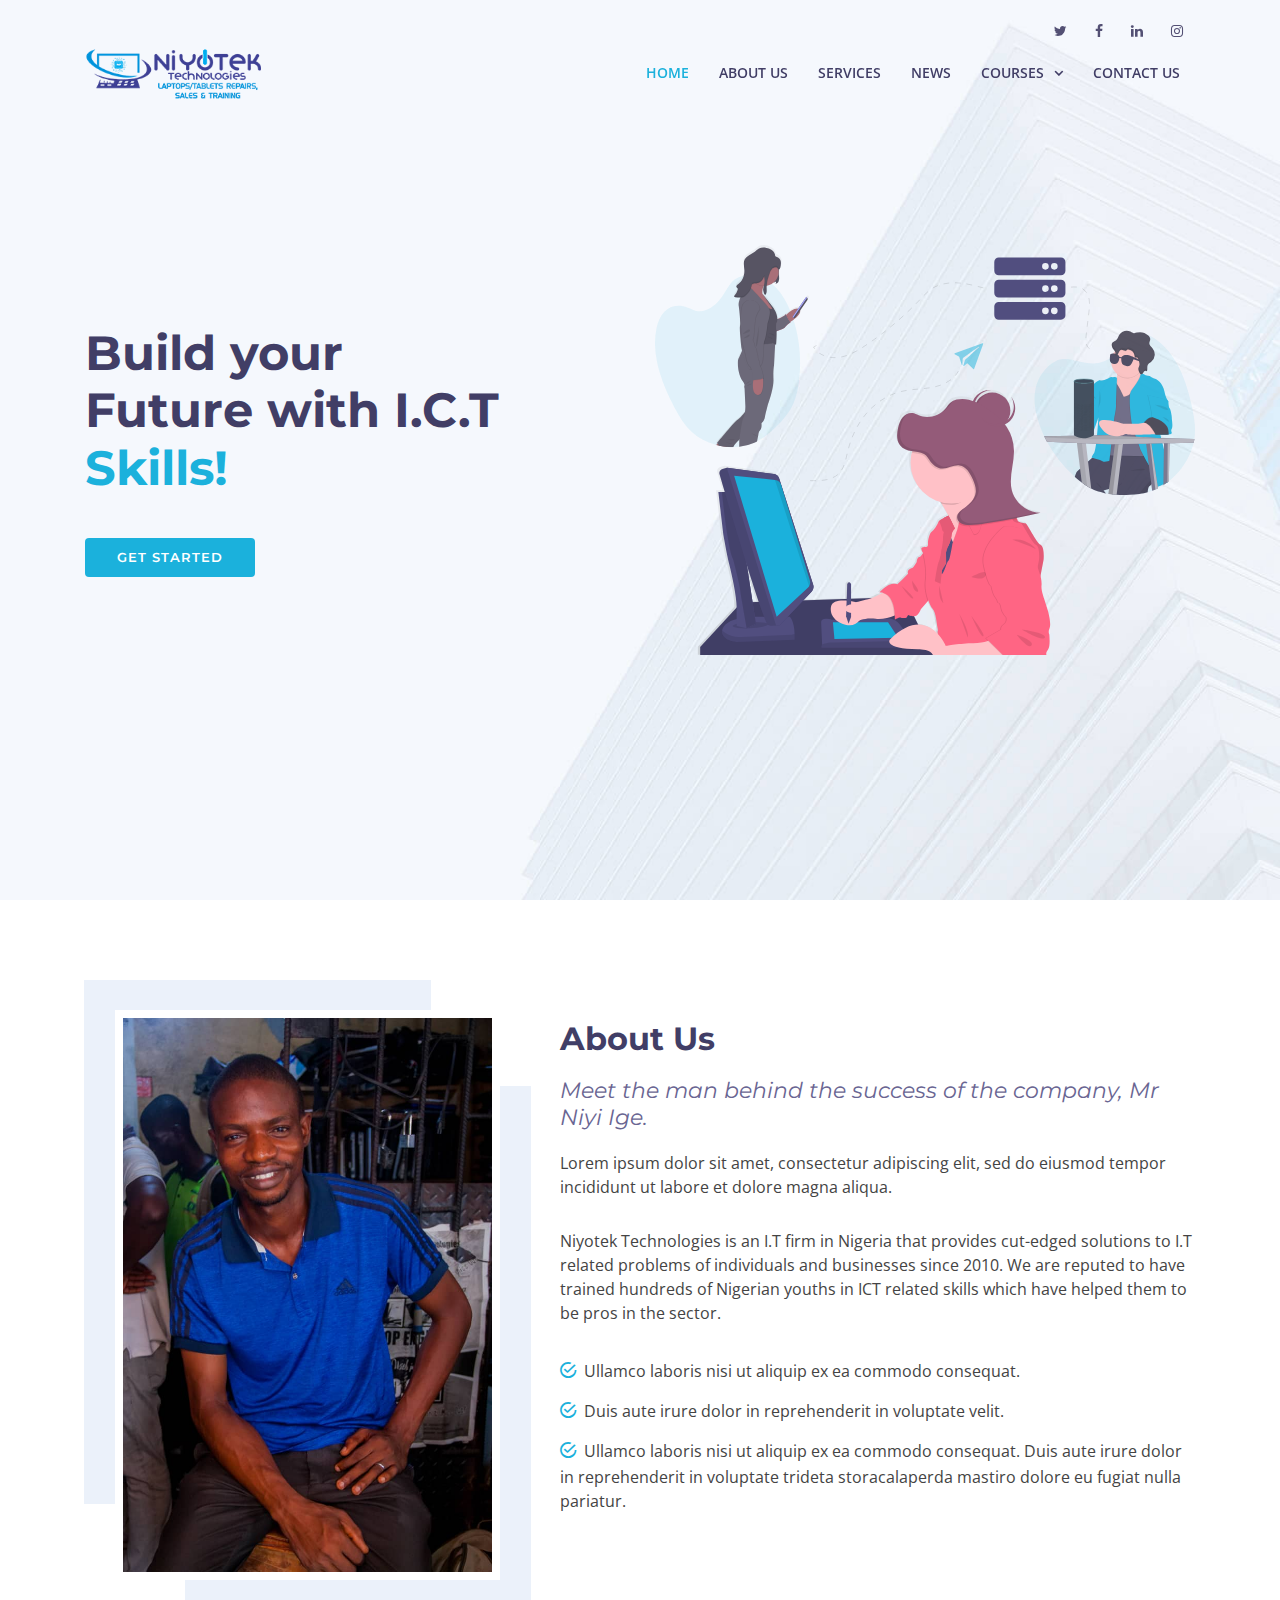
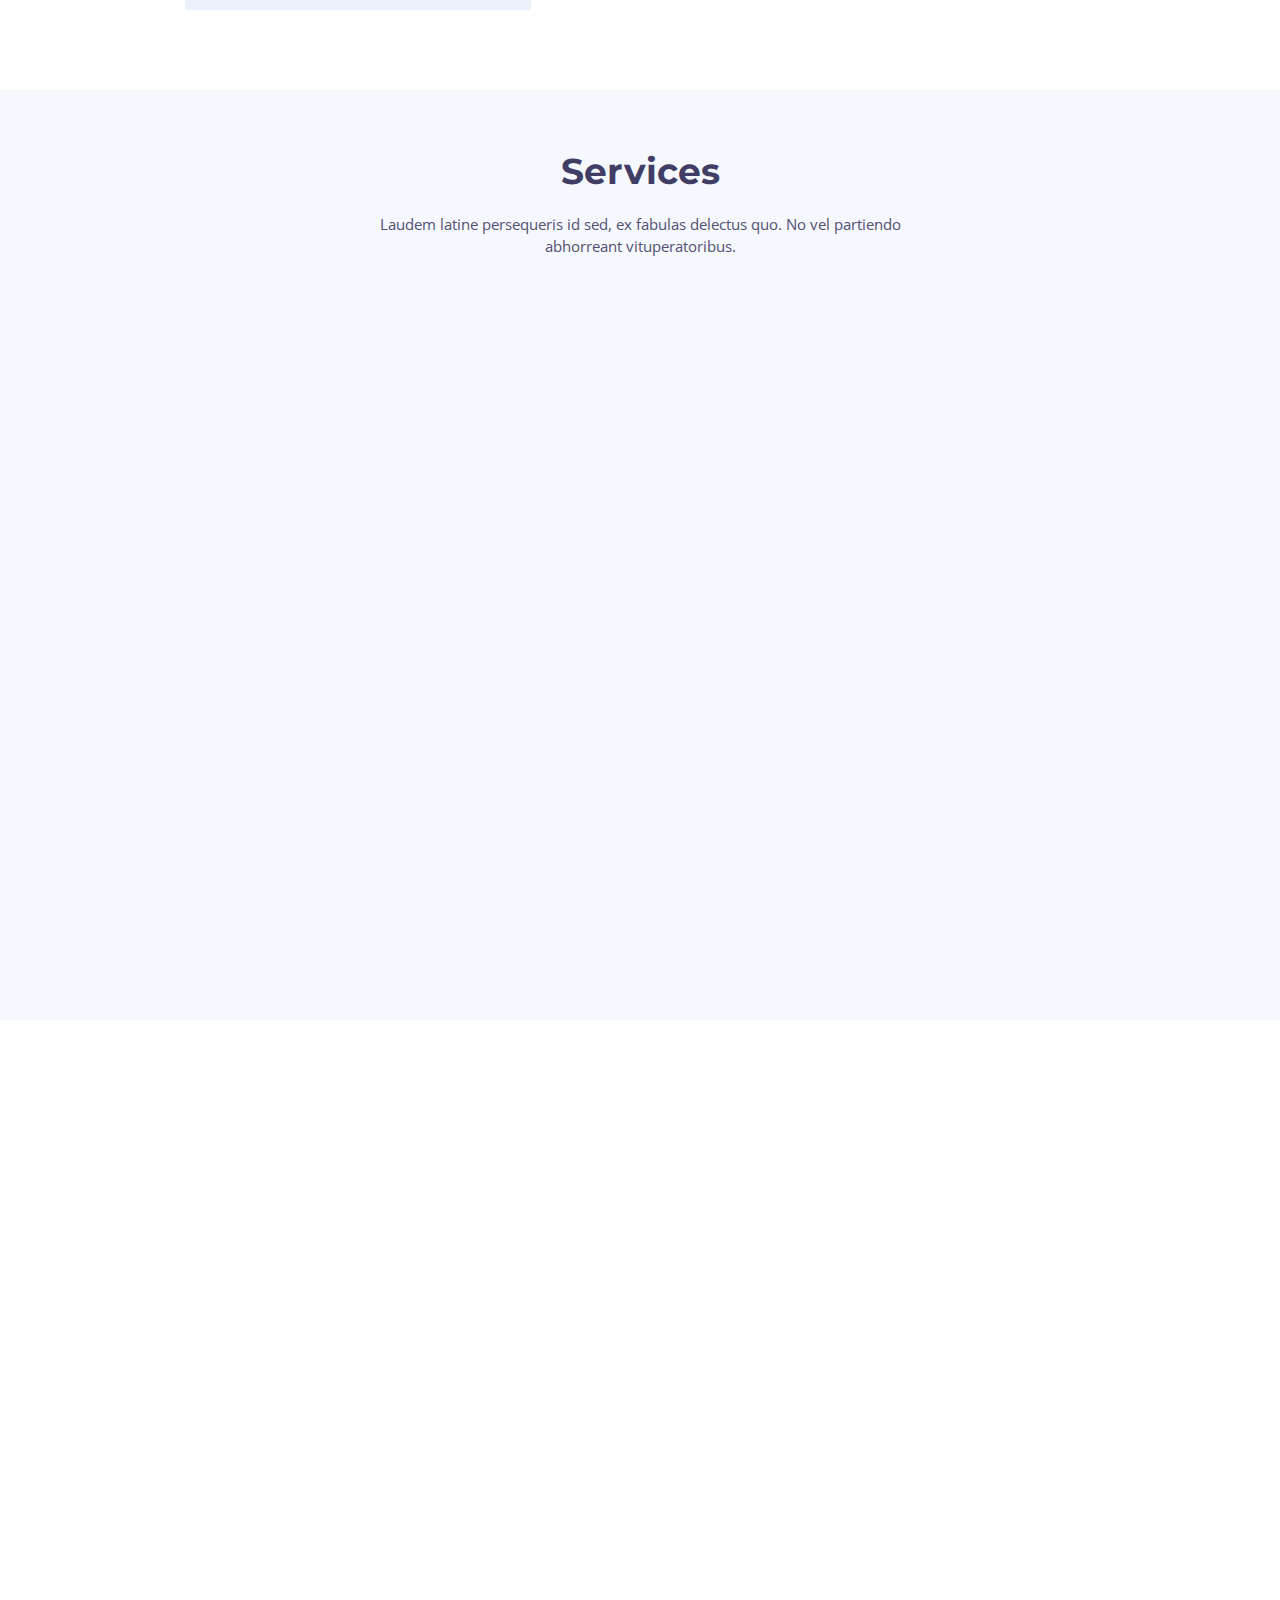
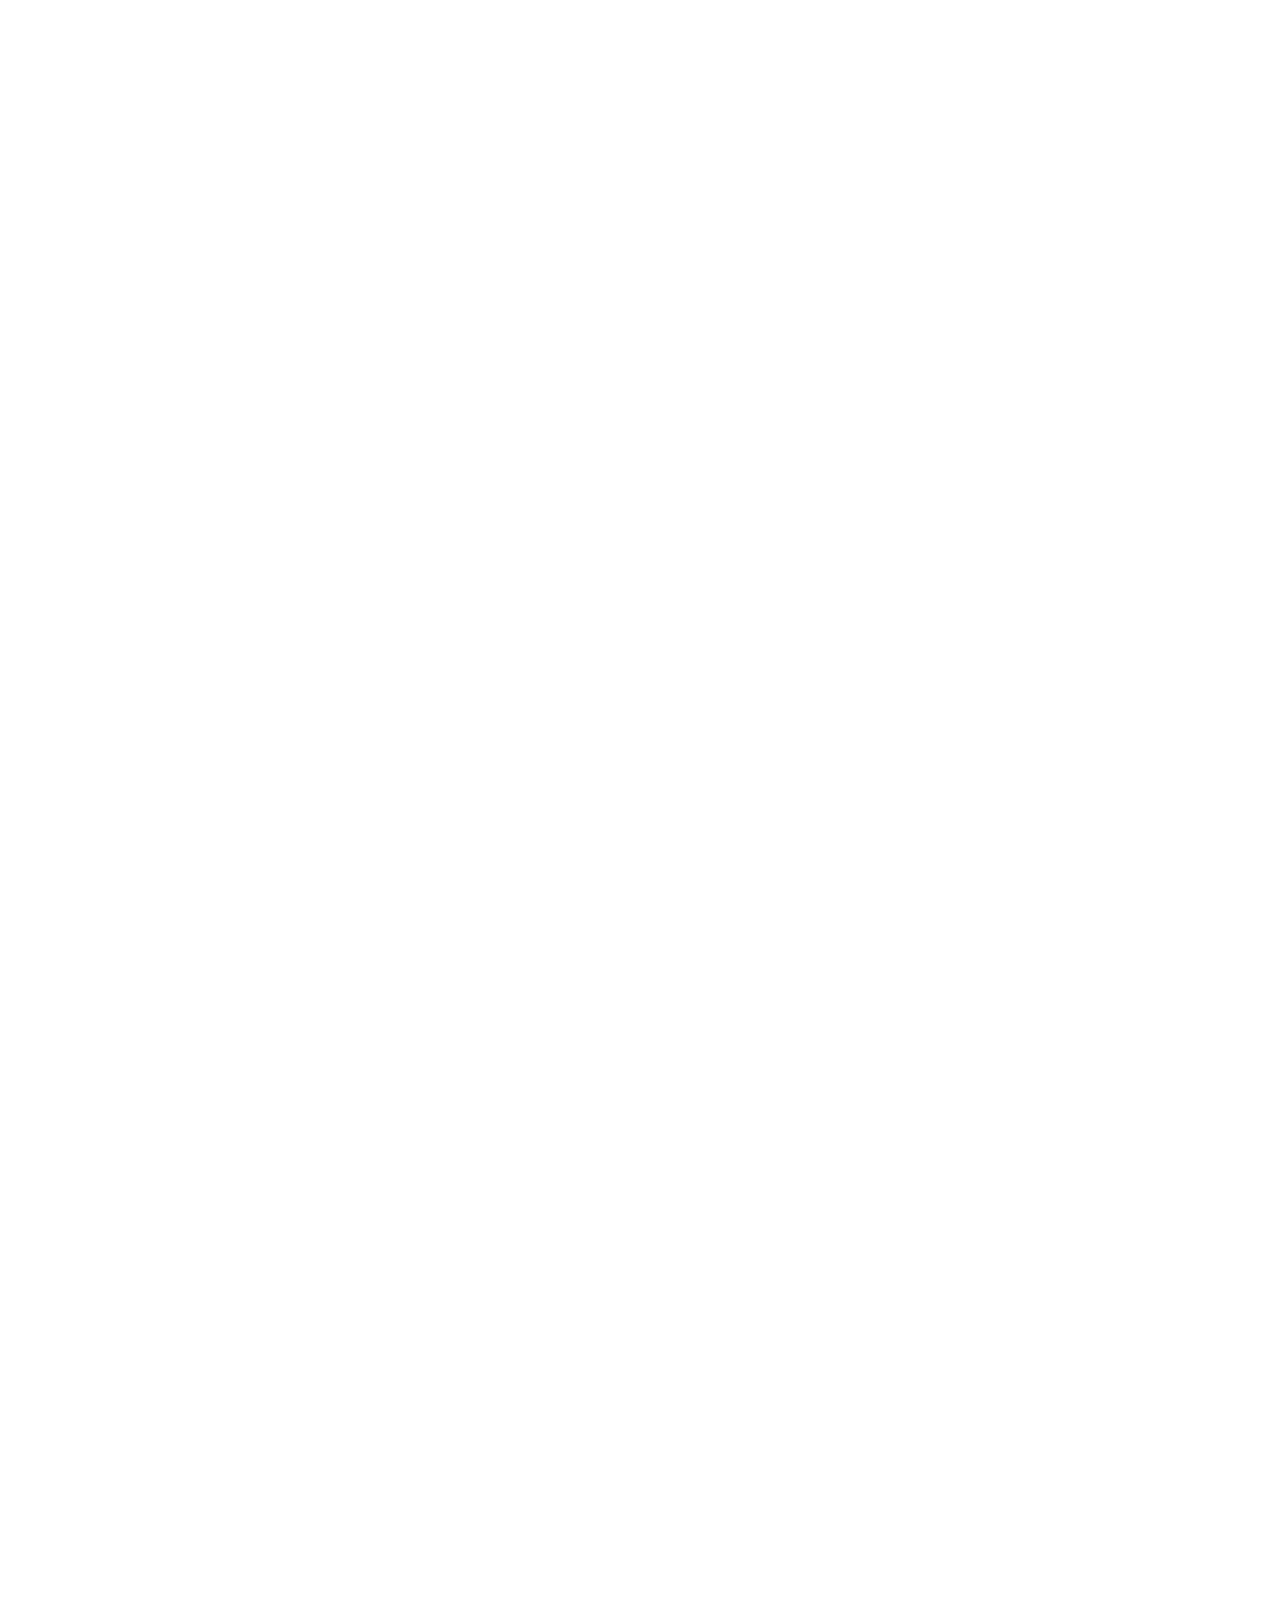
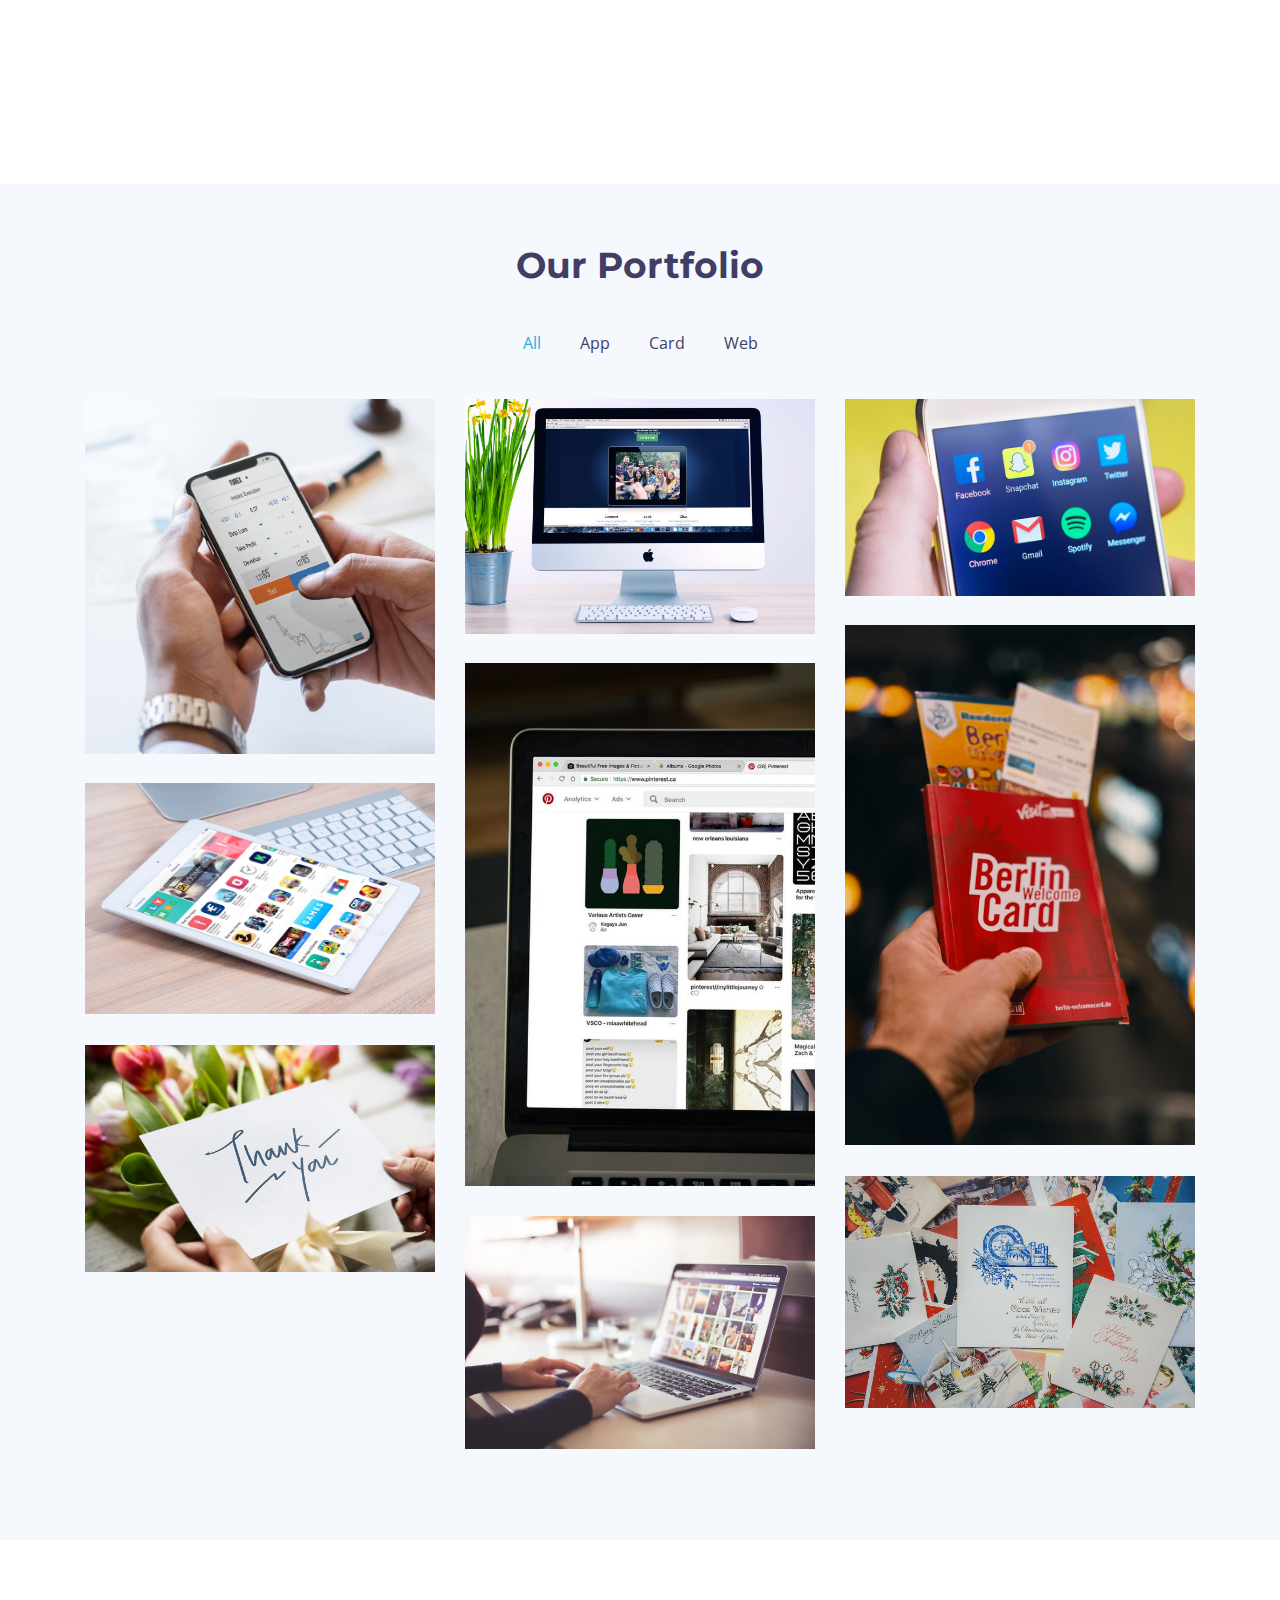
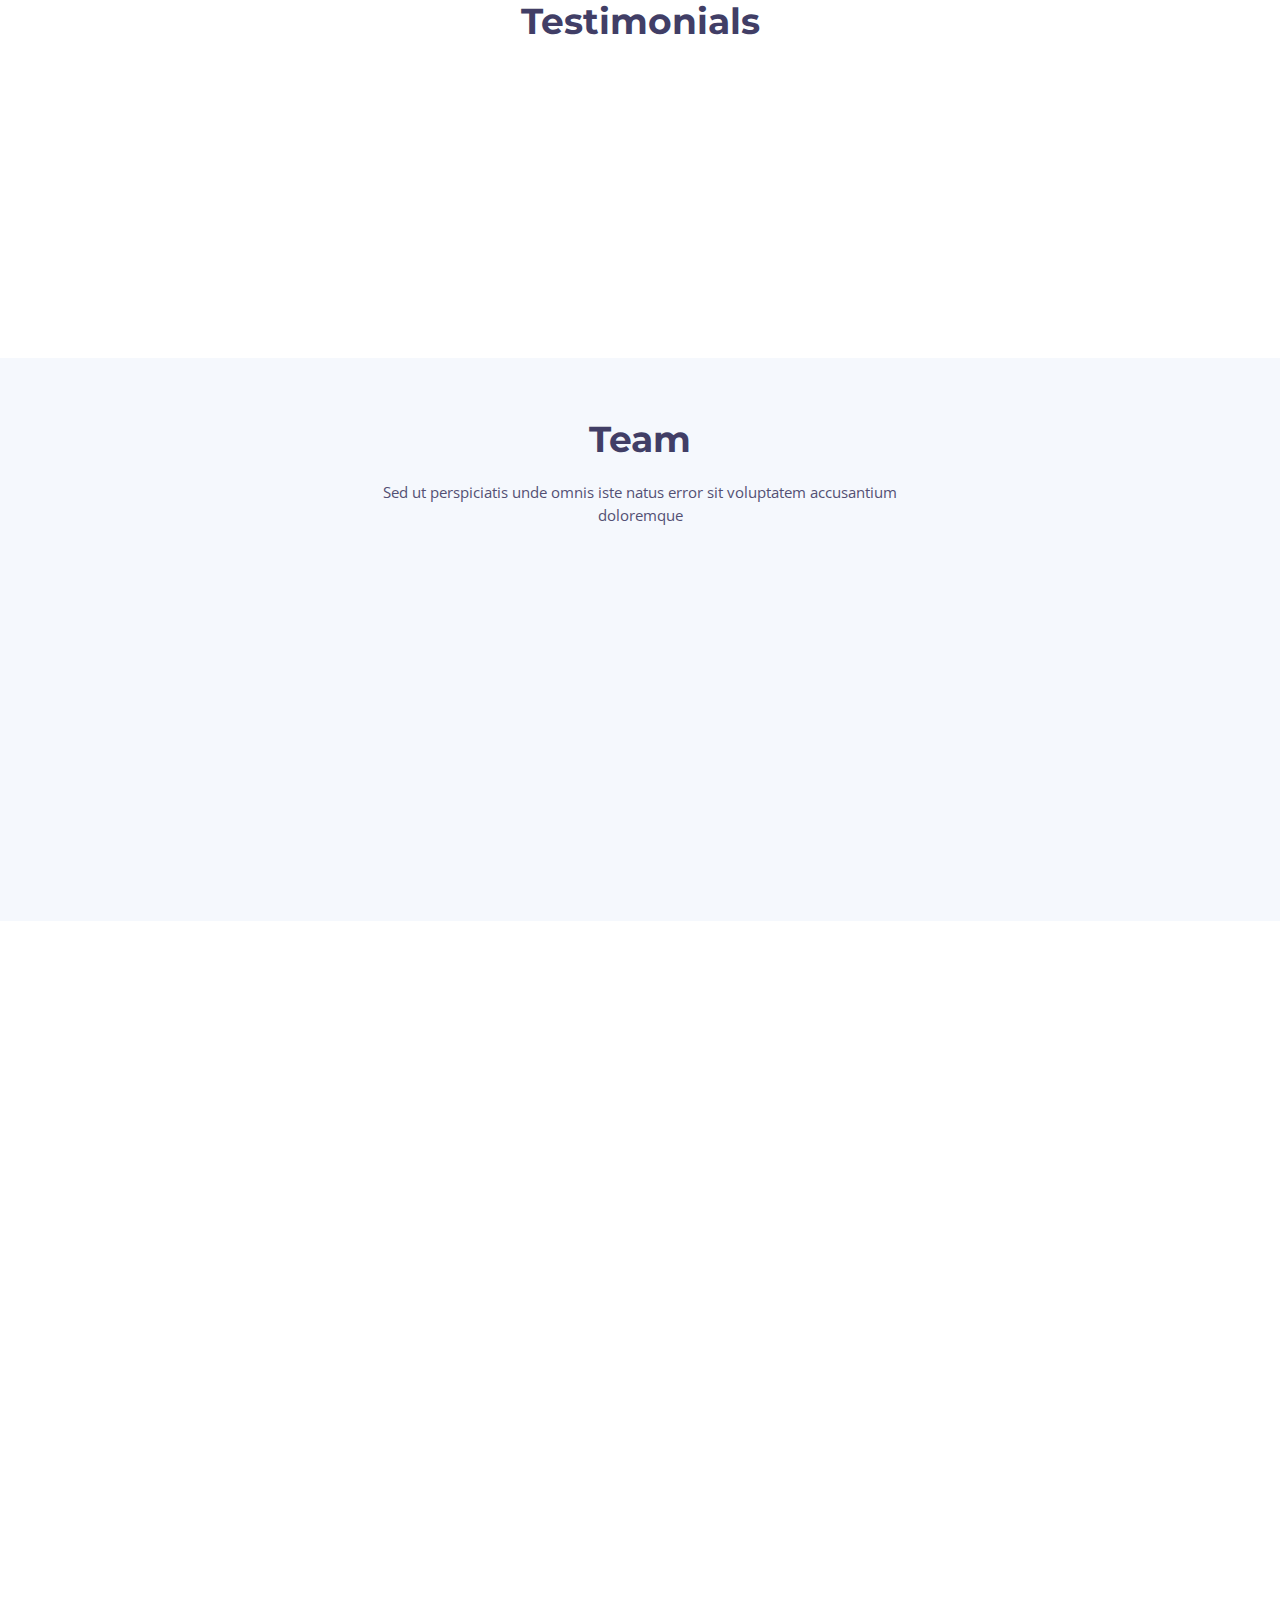
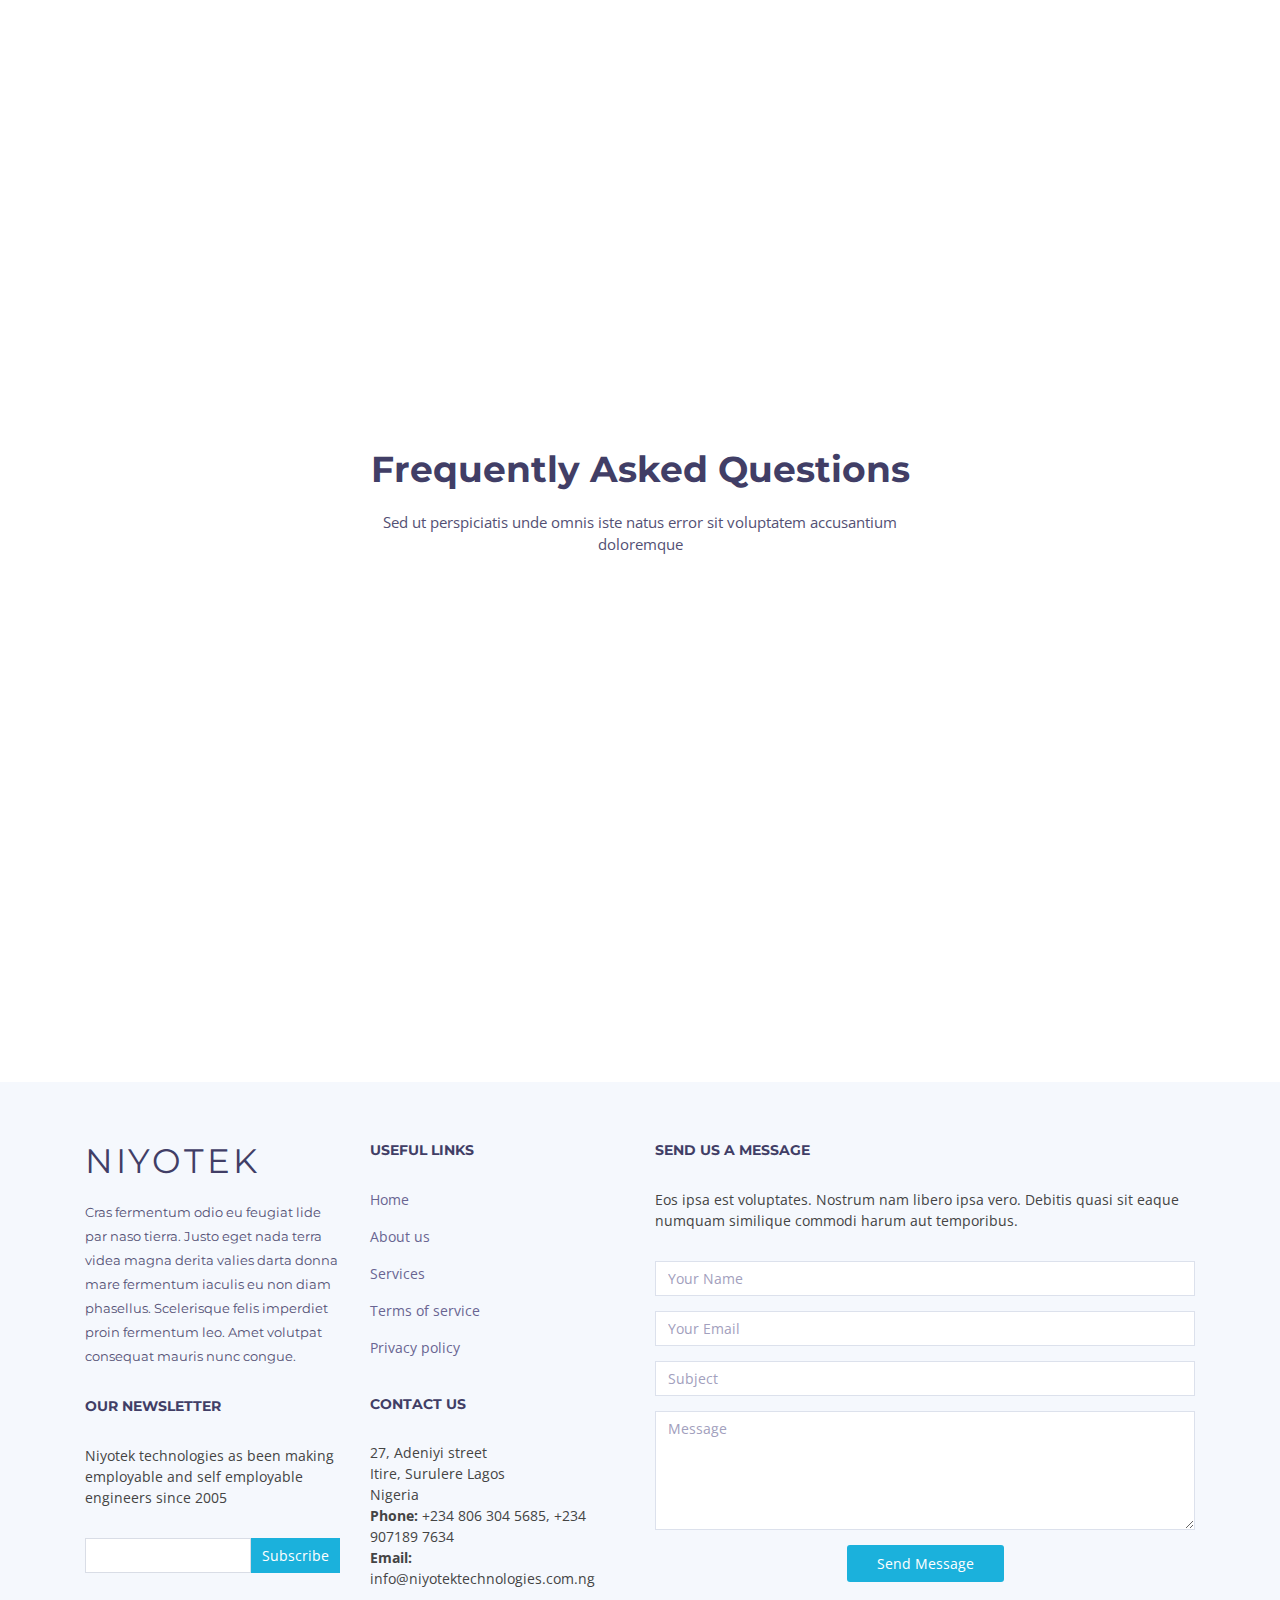
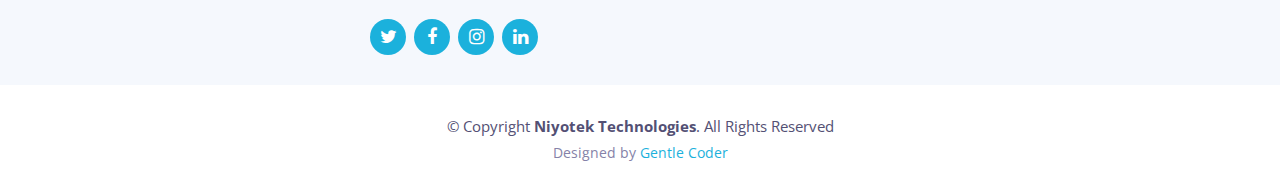
==== index.html @ a650b8e4 "Initial commit" ====
<!DOCTYPE html>
<html lang="en">
<head>
  <meta charset="utf-8">
  <title>Niyotek Technologies</title>
  <meta content="width=device-width, initial-scale=1.0" name="viewport">
  <meta content="" name="keywords">
  <meta content="" name="description">

  <!-- Favicons -->
  <link href="img/favicon.png" rel="icon">

  <!-- Google Fonts -->
  <link href="https://fonts.googleapis.com/css?family=Open+Sans:300,300i,400,400i,500,600,700,700i|Montserrat:300,400,500,600,700" rel="stylesheet">

  <!-- Bootstrap CSS File -->
  <link href="lib/bootstrap/css/bootstrap.min.css" rel="stylesheet">

  <!-- Libraries CSS Files -->
  <link href="lib/font-awesome/css/font-awesome.min.css" rel="stylesheet">
  <link href="lib/animate/animate.min.css" rel="stylesheet">
  <link href="lib/ionicons/css/ionicons.min.css" rel="stylesheet">
  <link href="lib/owlcarousel/assets/owl.carousel.min.css" rel="stylesheet">
  <link href="lib/lightbox/css/lightbox.min.css" rel="stylesheet">

  <!-- Main Stylesheet File -->
  <link href="css/style.css" rel="stylesheet">

  
</head>

<body>
  <!--==========================
  Header
  ============================-->
  <header id="header">

    <div id="topbar">
      <div class="container">
        <div class="social-links">
          <a href="#" class="twitter"><i class="fa fa-twitter"></i></a>
          <a href="https://www.facebook.com/NiyotekTechnologiesInstitute/?ref=bookmarks" class="facebook"><i class="fa fa-facebook"></i></a>
          <a href="#" class="linkedin"><i class="fa fa-linkedin"></i></a>
          <a href="https://www.instagram.com/niyotekinstitute/" class="instagram"><i class="fa fa-instagram"></i></a>
        </div>
      </div>
    </div>

    <div class="container">

      <div class="logo float-left">
        <a href="#header" class="scrollto"><img src="img/favicon.png" alt="" class="img-fluid"></a>
      </div>

      <nav class="main-nav float-right d-none d-lg-block">
        <ul>
          <li class="active"><a href="#intro">Home</a></li>
          <li><a href="#about">About Us</a></li>
          <li><a href="#services">Services</a></li>
          <li><a href="#team">News</a></li>
          <li class="drop-down"><a href="">Courses</a>
            <ul>
              <li><a href="#">Animation &amp; Motion</a></li>
              <li class="drop-down"><a href="#">Programming &amp; Coding</a>
                <ul>
                  <li><a href="#">Web Development</a></li>
                  <li><a href="#">Python standalone</a></li>
                  <li><a href="#">Php Standalone</a></li>
                  <li><a href="#">MySql Standalone</a></li>
                </ul>
              </li>
              <li><a href="#">Laptop Repair</a></li>
              <li><a href="#">Tablet Repair</a></li>
              <li><a href="#">Software Installation</a></li>
            </ul>
          </li>
          <li><a href="#footer">Contact Us</a></li>
        </ul>
      </nav><!-- .main-nav -->
      
    </div>
  </header><!-- #header -->

  <!--==========================
    Intro Section
  ============================-->
  <section id="intro" class="clearfix">
    <div class="container d-flex h-100">
      <div class="row justify-content-center align-self-center">
        <div class="col-md-6 intro-info order-md-first order-last">
          <h2>Build your <br>Future with I.C.T<span> Skills!</span></h2>
          <div>
            <a href="#about" class="btn-get-started scrollto">Get Started</a>
          </div>
        </div>
  
        <div class="col-md-6 intro-img order-md-last order-first">
          <img src="img/intro-img.svg" alt="" class="img-fluid">
        </div>
      </div>

    </div>
  </section><!-- #intro -->

  <main id="main">

    <!--==========================
      About Us Section
    ============================-->
    <section id="about">

      <div class="container">
        <div class="row">

          <div class="col-lg-5 col-md-6">
            <div class="about-img">
              <img src="img/about-img.jpg" alt="">
            </div>
          </div>

          <div class="col-lg-7 col-md-6">
            <div class="about-content">
              <h2>About Us</h2>
              <h3>Meet the man behind the success of the company, Mr Niyi Ige.</h3>
              <p>Lorem ipsum dolor sit amet, consectetur adipiscing elit, sed do eiusmod tempor incididunt ut labore et dolore magna aliqua.</p>
              <p>Niyotek Technologies is an I.T firm in Nigeria that provides cut-edged solutions to I.T related problems of individuals and businesses since 2010. We are reputed to have trained hundreds of Nigerian youths in ICT related skills which have helped them to be pros in the sector.</p>
              <ul>
                <li><i class="ion-android-checkmark-circle"></i> Ullamco laboris nisi ut aliquip ex ea commodo consequat.</li>
                <li><i class="ion-android-checkmark-circle"></i> Duis aute irure dolor in reprehenderit in voluptate velit.</li>
                <li><i class="ion-android-checkmark-circle"></i> Ullamco laboris nisi ut aliquip ex ea commodo consequat. Duis aute irure dolor in reprehenderit in voluptate trideta storacalaperda mastiro dolore eu fugiat nulla pariatur.</li>
              </ul>
            </div>
          </div>
        </div>
      </div>

    </section><!-- #about -->


    <!--==========================
      Services Section
    ============================-->
    <section id="services" class="section-bg">
      <div class="container">

        <header class="section-header">
          <h3>Services</h3>
          <p>Laudem latine persequeris id sed, ex fabulas delectus quo. No vel partiendo abhorreant vituperatoribus.</p>
        </header>

        <div class="row">

          <div class="col-md-6 col-lg-4 wow bounceInUp" data-wow-duration="1.4s">
            <div class="box">
              <div class="icon" style="background: #fceef3;"><i class="ion-ios-analytics-outline" style="color: #ff689b;"></i></div>
              <h4 class="title"><a href="">Programming &amp; Coding</a></h4>
              <p class="description">Voluptatum deleniti atque corrupti quos dolores et quas molestias excepturi sint occaecati cupiditate non provident</p>
            </div>
          </div>
          <div class="col-md-6 col-lg-4 wow bounceInUp" data-wow-duration="1.4s">
            <div class="box">
              <div class="icon" style="background: #fff0da;"><i class="ion-ios-bookmarks-outline" style="color: #e98e06;"></i></div>
              <h4 class="title"><a href="">Animation &amp; Motion Graphics</a></h4>
              <p class="description">Minim veniam, quis nostrud exercitation ullamco laboris nisi ut aliquip ex ea commodo consequat tarad limino ata</p>
            </div>
          </div>

          <div class="col-md-6 col-lg-4 wow bounceInUp" data-wow-delay="0.1s" data-wow-duration="1.4s">
            <div class="box">
              <div class="icon" style="background: #e6fdfc;"><i class="ion-ios-paper-outline" style="color: #3fcdc7;"></i></div>
              <h4 class="title"><a href="">Laptop/Tablet Repair</a></h4>
              <p class="description">Duis aute irure dolor in reprehenderit in voluptate velit esse cillum dolore eu fugiat nulla pariatur</p>
            </div>
          </div>
          <div class="col-md-6 col-lg-4 wow bounceInUp" data-wow-delay="0.1s" data-wow-duration="1.4s">
            <div class="box">
              <div class="icon" style="background: #eafde7;"><i class="ion-ios-speedometer-outline" style="color:#41cf2e;"></i></div>
              <h4 class="title"><a href="">Sales of Laptop and Accessories</a></h4>
              <p class="description">Excepteur sint occaecat cupidatat non proident, sunt in culpa qui officia deserunt mollit anim id est laborum</p>
            </div>
          </div>

          <div class="col-md-6 col-lg-4 wow bounceInUp" data-wow-delay="0.2s" data-wow-duration="1.4s">
            <div class="box">
              <div class="icon" style="background: #e1eeff;"><i class="ion-ios-world-outline" style="color: #2282ff;"></i></div>
              <h4 class="title"><a href="">Nemo Enim</a></h4>
              <p class="description">At vero eos et accusamus et iusto odio dignissimos ducimus qui blanditiis praesentium voluptatum deleniti atque</p>
            </div>
          </div>
          <div class="col-md-6 col-lg-4 wow bounceInUp" data-wow-delay="0.2s" data-wow-duration="1.4s">
            <div class="box">
              <div class="icon" style="background: #ecebff;"><i class="ion-ios-clock-outline" style="color: #8660fe;"></i></div>
              <h4 class="title"><a href="">Eiusmod Tempor</a></h4>
              <p class="description">Et harum quidem rerum facilis est et expedita distinctio. Nam libero tempore, cum soluta nobis est eligendi</p>
            </div>
          </div>

        </div>

      </div>
    </section><!-- #services -->

    <!--==========================
      Why Us Section
    ============================-->
    <section id="why-us" class="wow fadeIn">
      <div class="container-fluid">
        
        <header class="section-header">
          <h3>Why choose us?</h3>
          <p>Laudem latine persequeris id sed, ex fabulas delectus quo. No vel partiendo abhorreant vituperatoribus.</p>
        </header>

        <div class="row">

          <div class="col-lg-6">
            <div class="why-us-img">
              <img src="img/why-us.jpg" alt="" class="img-fluid">
            </div>
          </div>

          <div class="col-lg-6">
            <div class="why-us-content">
              <p>Molestiae omnis numquam corrupti omnis itaque. Voluptatum quidem impedit. Odio dolorum exercitationem est error omnis repudiandae ad dolorum sit.</p>
              <p>
                Explicabo repellendus quia labore. Non optio quo ea ut ratione et quaerat. Porro facilis deleniti porro consequatur
                et temporibus. Labore est odio.

                Odio omnis saepe qui. Veniam eaque ipsum. Ea quia voluptatum quis explicabo sed nihil repellat..
              </p>

              <div class="features wow bounceInUp clearfix">
                <i class="fa fa-diamond" style="color: #f058dc;"></i>
                <h4>Corporis dolorem</h4>
                <p>Commodi quia voluptatum. Est cupiditate voluptas quaerat officiis ex alias dignissimos et ipsum. Soluta at enim modi ut incidunt dolor et.</p>
              </div>

              <div class="features wow bounceInUp clearfix">
                <i class="fa fa-object-group" style="color: #ffb774;"></i>
                <h4>Eum ut aspernatur</h4>
                <p>Molestias eius rerum iusto voluptas et ab cupiditate aut enim. Assumenda animi occaecati. Quo dolore fuga quasi autem aliquid ipsum odit. Perferendis doloremque iure nulla aut.</p>
              </div>
              
              <div class="features wow bounceInUp clearfix">
                <i class="fa fa-language" style="color: #589af1;"></i>
                <h4>Voluptates dolores</h4>
                <p>Voluptates nihil et quis omnis et eaque omnis sint aut. Ducimus dolorum aspernatur. Totam dolores ut enim ullam voluptas distinctio aut.</p>
              </div>
              
            </div>

          </div>

        </div>

      </div>

      <div class="container">
        <div class="row counters">

          <div class="col-lg-3 col-6 text-center">
            <span data-toggle="counter-up">274</span>
            <p>Clients</p>
          </div>

          <div class="col-lg-3 col-6 text-center">
            <span data-toggle="counter-up">421</span>
            <p>Projects</p>
          </div>

          <div class="col-lg-3 col-6 text-center">
            <span data-toggle="counter-up">1,364</span>
            <p>Hours Of Support</p>
          </div>

          <div class="col-lg-3 col-6 text-center">
            <span data-toggle="counter-up">18</span>
            <p>Hard Workers</p>
          </div>
  
        </div>

      </div>
    </section>

    <!--==========================
      Call To Action Section
    ============================-->
    <section id="call-to-action" class="wow fadeInUp">
      <div class="container">
        <div class="row">
          <div class="col-lg-9 text-center text-lg-left">
            <h3 class="cta-title">Call To Action</h3>
            <p class="cta-text"> Duis aute irure dolor in reprehenderit in voluptate velit esse cillum dolore eu fugiat nulla pariatur. Excepteur sint occaecat cupidatat non proident, sunt in culpa qui officia deserunt mollit anim id est laborum.</p>
          </div>
          <div class="col-lg-3 cta-btn-container text-center">
            <a class="cta-btn align-middle" href="#">Call To Action</a>
          </div>
        </div>

      </div>
    </section><!-- #call-to-action -->

    <!--==========================
      Features Section
    ============================-->
    <section id="features">
      <div class="container">

        <div class="row feature-item">
          <div class="col-lg-6 wow fadeInUp">
            <img src="img/features-1.svg" class="img-fluid" alt="">
          </div>
          <div class="col-lg-6 wow fadeInUp pt-5 pt-lg-0">
            <h4>Voluptatem dignissimos provident quasi corporis voluptates sit assumenda.</h4>
            <p>
              Ipsum in aspernatur ut possimus sint. Quia omnis est occaecati possimus ea. Quas molestiae perspiciatis occaecati qui rerum. Deleniti quod porro sed quisquam saepe. Numquam mollitia recusandae non ad at et a.
            </p>
            <p>
              Ad vitae recusandae odit possimus. Quaerat cum ipsum corrupti. Odit qui asperiores ea corporis deserunt veritatis quidem expedita perferendis. Qui rerum eligendi ex doloribus quia sit. Porro rerum eum eum.
            </p>
          </div>
        </div>

        <div class="row feature-item mt-5 pt-5">
          <div class="col-lg-6 wow fadeInUp order-1 order-lg-2">
            <img src="img/features-2.svg" class="img-fluid" alt="">
          </div>

          <div class="col-lg-6 wow fadeInUp pt-4 pt-lg-0 order-2 order-lg-1">
            <h4>Neque saepe temporibus repellat ea ipsum et. Id vel et quia tempora facere reprehenderit.</h4>
            <p>
             Delectus alias ut incidunt delectus nam placeat in consequatur. Sed cupiditate quia ea quis. Voluptas nemo qui aut distinctio. Cumque fugit earum est quam officiis numquam. Ducimus corporis autem at blanditiis beatae incidunt sunt. 
            </p>
            <p>
              Voluptas saepe natus quidem blanditiis. Non sunt impedit voluptas mollitia beatae. Qui esse molestias. Laudantium libero nisi vitae debitis. Dolorem cupiditate est perferendis iusto.
            </p>
            <p>
              Eum quia in. Magni quas ipsum a. Quis ex voluptatem inventore sint quia modi. Numquam est aut fuga mollitia exercitationem nam accusantium provident quia.
            </p>
          </div>
          
        </div>

      </div>
    </section><!-- #about -->

    <!--==========================
      Portfolio Section
    ============================-->
    <section id="portfolio" class="section-bg">
      <div class="container">

        <header class="section-header">
          <h3 class="section-title">Our Portfolio</h3>
        </header>

        <div class="row">
          <div class="col-lg-12">
            <ul id="portfolio-flters">
              <li data-filter="*" class="filter-active">All</li>
              <li data-filter=".filter-app">App</li>
              <li data-filter=".filter-card">Card</li>
              <li data-filter=".filter-web">Web</li>
            </ul>
          </div>
        </div>

        <div class="row portfolio-container">

          <div class="col-lg-4 col-md-6 portfolio-item filter-app">
            <div class="portfolio-wrap">
              <img src="img/portfolio/app1.jpg" class="img-fluid" alt="">
              <div class="portfolio-info">
                <h4><a href="#">App 1</a></h4>
                <p>App</p>
                <div>
                  <a href="img/portfolio/app1.jpg" data-lightbox="portfolio" data-title="App 1" class="link-preview" title="Preview"><i class="ion ion-eye"></i></a>
                  <a href="#" class="link-details" title="More Details"><i class="ion ion-android-open"></i></a>
                </div>
              </div>
            </div>
          </div>

          <div class="col-lg-4 col-md-6 portfolio-item filter-web" data-wow-delay="0.1s">
            <div class="portfolio-wrap">
              <img src="img/portfolio/web3.jpg" class="img-fluid" alt="">
              <div class="portfolio-info">
                <h4><a href="#">Web 3</a></h4>
                <p>Web</p>
                <div>
                  <a href="img/portfolio/web3.jpg" class="link-preview" data-lightbox="portfolio" data-title="Web 3" title="Preview"><i class="ion ion-eye"></i></a>
                  <a href="#" class="link-details" title="More Details"><i class="ion ion-android-open"></i></a>
                </div>
              </div>
            </div>
          </div>

          <div class="col-lg-4 col-md-6 portfolio-item filter-app" data-wow-delay="0.2s">
            <div class="portfolio-wrap">
              <img src="img/portfolio/app2.jpg" class="img-fluid" alt="">
              <div class="portfolio-info">
                <h4><a href="#">App 2</a></h4>
                <p>App</p>
                <div>
                  <a href="img/portfolio/app2.jpg" class="link-preview" data-lightbox="portfolio" data-title="App 2" title="Preview"><i class="ion ion-eye"></i></a>
                  <a href="#" class="link-details" title="More Details"><i class="ion ion-android-open"></i></a>
                </div>
              </div>
            </div>
          </div>

          <div class="col-lg-4 col-md-6 portfolio-item filter-card">
            <div class="portfolio-wrap">
              <img src="img/portfolio/card2.jpg" class="img-fluid" alt="">
              <div class="portfolio-info">
                <h4><a href="#">Card 2</a></h4>
                <p>Card</p>
                <div>
                  <a href="img/portfolio/card2.jpg" class="link-preview" data-lightbox="portfolio" data-title="Card 2" title="Preview"><i class="ion ion-eye"></i></a>
                  <a href="#" class="link-details" title="More Details"><i class="ion ion-android-open"></i></a>
                </div>
              </div>
            </div>
          </div>

          <div class="col-lg-4 col-md-6 portfolio-item filter-web" data-wow-delay="0.1s">
            <div class="portfolio-wrap">
              <img src="img/portfolio/web2.jpg" class="img-fluid" alt="">
              <div class="portfolio-info">
                <h4><a href="#">Web 2</a></h4>
                <p>Web</p>
                <div>
                  <a href="img/portfolio/web2.jpg" class="link-preview" data-lightbox="portfolio" data-title="Web 2" title="Preview"><i class="ion ion-eye"></i></a>
                  <a href="#" class="link-details" title="More Details"><i class="ion ion-android-open"></i></a>
                </div>
              </div>
            </div>
          </div>

          <div class="col-lg-4 col-md-6 portfolio-item filter-app" data-wow-delay="0.2s">
            <div class="portfolio-wrap">
              <img src="img/portfolio/app3.jpg" class="img-fluid" alt="">
              <div class="portfolio-info">
                <h4><a href="#">App 3</a></h4>
                <p>App</p>
                <div>
                  <a href="img/portfolio/app3.jpg" class="link-preview" data-lightbox="portfolio" data-title="App 3" title="Preview"><i class="ion ion-eye"></i></a>
                  <a href="#" class="link-details" title="More Details"><i class="ion ion-android-open"></i></a>
                </div>
              </div>
            </div>
          </div>

          <div class="col-lg-4 col-md-6 portfolio-item filter-card">
            <div class="portfolio-wrap">
              <img src="img/portfolio/card1.jpg" class="img-fluid" alt="">
              <div class="portfolio-info">
                <h4><a href="#">Card 1</a></h4>
                <p>Card</p>
                <div>
                  <a href="img/portfolio/card1.jpg" class="link-preview" data-lightbox="portfolio" data-title="Card 1" title="Preview"><i class="ion ion-eye"></i></a>
                  <a href="#" class="link-details" title="More Details"><i class="ion ion-android-open"></i></a>
                </div>
              </div>
            </div>
          </div>

          <div class="col-lg-4 col-md-6 portfolio-item filter-card" data-wow-delay="0.1s">
            <div class="portfolio-wrap">
              <img src="img/portfolio/card3.jpg" class="img-fluid" alt="">
              <div class="portfolio-info">
                <h4><a href="#">Card 3</a></h4>
                <p>Card</p>
                <div>
                  <a href="img/portfolio/card3.jpg" class="link-preview" data-lightbox="portfolio" data-title="Card 3" title="Preview"><i class="ion ion-eye"></i></a>
                  <a href="#" class="link-details" title="More Details"><i class="ion ion-android-open"></i></a>
                </div>
              </div>
            </div>
          </div>

          <div class="col-lg-4 col-md-6 portfolio-item filter-web" data-wow-delay="0.2s">
            <div class="portfolio-wrap">
              <img src="img/portfolio/web1.jpg" class="img-fluid" alt="">
              <div class="portfolio-info">
                <h4><a href="#">Web 1</a></h4>
                <p>Web</p>
                <div>
                  <a href="img/portfolio/web1.jpg" class="link-preview" data-lightbox="portfolio" data-title="Web 1" title="Preview"><i class="ion ion-eye"></i></a>
                  <a href="#" class="link-details" title="More Details"><i class="ion ion-android-open"></i></a>
                </div>
              </div>
            </div>
          </div>

        </div>

      </div>
    </section><!-- #portfolio -->

    <!--==========================
      Clients Section
    ============================-->
    <section id="testimonials">
      <div class="container">

        <header class="section-header">
          <h3>Testimonials</h3>
        </header>

        <div class="row justify-content-center">
          <div class="col-lg-8">

            <div class="owl-carousel testimonials-carousel wow fadeInUp">
    
              <div class="testimonial-item">
                <img src="img/testimonial-1.jpg" class="testimonial-img" alt="">
                <h3>Mr Niyi Ige</h3>
                <h4>Ceo &amp; Founder</h4>
                <p>
                  Proin iaculis purus consequat sem cure digni ssim donec porttitora entum suscipit rhoncus. Accusantium quam, ultricies eget id, aliquam eget nibh et. Maecen aliquam, risus at semper.
                </p>
              </div>
    
              <div class="testimonial-item">
                <img src="img/testimonial-2.jpg" class="testimonial-img" alt="">
                <h3>Quadri abdurahim</h3>
                <h4>Graduate Student</h4>
                <p>
                  Niyotek Technologies has been a home of wide-open opportunities for me since i got there. It has also been a life changing school.
                </p>
              </div>
    
              <div class="testimonial-item">
                <img src="img/testimonial-3.jpg" class="testimonial-img" alt="">
                <h3>Jena Karlis</h3>
                <h4>Store Owner</h4>
                <p>
                  Enim nisi quem export duis labore cillum quae magna enim sint quorum nulla quem veniam duis minim tempor labore quem eram duis noster aute amet eram fore quis sint minim.
                </p>
              </div>
    
              <div class="testimonial-item">
                <img src="img/testimonial-4.jpg" class="testimonial-img" alt="">
                <h3>Gbolahan itunu</h3>
                <h4>Graduate Student</h4>
                <p>
                  I can say with absolute certainty that Niyotek Technologies was nothing more than an overwhelmingly positive experience.
                </p>
              </div>

            </div>

          </div>
        </div>


      </div>
    </section><!-- #testimonials -->

    <!--==========================
      Team Section
    ============================-->
    <section id="team" class="section-bg">
      <div class="container">
        <div class="section-header">
          <h3>Team</h3>
          <p>Sed ut perspiciatis unde omnis iste natus error sit voluptatem accusantium doloremque</p>
        </div>

        <div class="row">

          <div class="col-lg-3 col-md-6 wow fadeInUp">
            <div class="member">
              <img src="img/team-1.jpg" class="img-fluid" alt="">
              <div class="member-info">
                <div class="member-info-content">
                  <h4>Walter White</h4>
                  <span>Chief Executive Officer</span>
                  <div class="social">
                    <a href=""><i class="fa fa-twitter"></i></a>
                    <a href=""><i class="fa fa-facebook"></i></a>
                    <a href=""><i class="fa fa-google-plus"></i></a>
                    <a href=""><i class="fa fa-linkedin"></i></a>
                  </div>
                </div>
              </div>
            </div>
          </div>

          <div class="col-lg-3 col-md-6 wow fadeInUp" data-wow-delay="0.1s">
            <div class="member">
              <img src="img/team-2.jpg" class="img-fluid" alt="">
              <div class="member-info">
                <div class="member-info-content">
                  <h4>Sarah Jhonson</h4>
                  <span>Product Manager</span>
                  <div class="social">
                    <a href=""><i class="fa fa-twitter"></i></a>
                    <a href=""><i class="fa fa-facebook"></i></a>
                    <a href=""><i class="fa fa-google-plus"></i></a>
                    <a href=""><i class="fa fa-linkedin"></i></a>
                  </div>
                </div>
              </div>
            </div>
          </div>

          <div class="col-lg-3 col-md-6 wow fadeInUp" data-wow-delay="0.2s">
            <div class="member">
              <img src="img/team-3.jpg" class="img-fluid" alt="">
              <div class="member-info">
                <div class="member-info-content">
                  <h4>William Anderson</h4>
                  <span>CTO</span>
                  <div class="social">
                    <a href=""><i class="fa fa-twitter"></i></a>
                    <a href=""><i class="fa fa-facebook"></i></a>
                    <a href=""><i class="fa fa-google-plus"></i></a>
                    <a href=""><i class="fa fa-linkedin"></i></a>
                  </div>
                </div>
              </div>
            </div>
          </div>

          <div class="col-lg-3 col-md-6 wow fadeInUp" data-wow-delay="0.3s">
            <div class="member">
              <img src="img/team-4.jpg" class="img-fluid" alt="">
              <div class="member-info">
                <div class="member-info-content">
                  <h4>Amanda Jepson</h4>
                  <span>Accountant</span>
                  <div class="social">
                    <a href=""><i class="fa fa-twitter"></i></a>
                    <a href=""><i class="fa fa-facebook"></i></a>
                    <a href=""><i class="fa fa-google-plus"></i></a>
                    <a href=""><i class="fa fa-linkedin"></i></a>
                  </div>
                </div>
              </div>
            </div>
          </div>

        </div>

      </div>
    </section><!-- #team -->

    <!--==========================
      Clients Section
    ============================-->
    <section id="clients" class="wow fadeInUp">
      <div class="container">

        <header class="section-header">
          <h3>Our Clients</h3>
        </header>

        <div class="owl-carousel clients-carousel">
          <img src="img/clients/client-1.png" alt="">
          <img src="img/clients/client-2.png" alt="">
          <img src="img/clients/client-3.png" alt="">
          <img src="img/clients/client-4.png" alt="">
          <img src="img/clients/client-5.png" alt="">
          <img src="img/clients/client-6.png" alt="">
          <img src="img/clients/client-7.png" alt="">
          <img src="img/clients/client-8.png" alt="">
        </div>

      </div>
    </section><!-- #clients -->


    <!--==========================
      Pricing Section
    ============================-->
    <section id="pricing" class="wow fadeInUp section-bg">

      <div class="container">

        <header class="section-header">
          <h3>Pricing</h3>
          <p>Sed ut perspiciatis unde omnis iste natus error sit voluptatem accusantium doloremque</p>
        </header>

        <div class="row flex-items-xs-middle flex-items-xs-center">
      
          <!-- Basic Plan  -->
          <div class="col-xs-12 col-lg-4">
            <div class="card">
              <div class="card-header">
                <h3><span class="currency">$</span>19<span class="period">/month</span></h3>
              </div>
              <div class="card-block">
                <h4 class="card-title"> 
                  Basic Plan
                </h4>
                <ul class="list-group">
                  <li class="list-group-item">Odio animi voluptates</li>
                  <li class="list-group-item">Inventore quisquam et</li>
                  <li class="list-group-item">Et perspiciatis suscipit</li>
                  <li class="list-group-item">24/7 Support System</li>
                </ul>
                <a href="#" class="btn">Choose Plan</a>
              </div>
            </div>
          </div>
      
          <!-- Regular Plan  -->
          <div class="col-xs-12 col-lg-4">
            <div class="card">
              <div class="card-header">
                <h3><span class="currency">$</span>29<span class="period">/month</span></h3>
              </div>
              <div class="card-block">
                <h4 class="card-title"> 
                  Regular Plan
                </h4>
                <ul class="list-group">
                  <li class="list-group-item">Odio animi voluptates</li>
                  <li class="list-group-item">Inventore quisquam et</li>
                  <li class="list-group-item">Et perspiciatis suscipit</li>
                  <li class="list-group-item">24/7 Support System</li>
                </ul>
                <a href="#" class="btn">Choose Plan</a>
              </div>
            </div>
          </div>
      
          <!-- Premium Plan  -->
          <div class="col-xs-12 col-lg-4">
            <div class="card">
              <div class="card-header">
                <h3><span class="currency">$</span>39<span class="period">/month</span></h3>
              </div>
              <div class="card-block">
                <h4 class="card-title"> 
                  Premium Plan
                </h4>
                <ul class="list-group">
                  <li class="list-group-item">Odio animi voluptates</li>
                  <li class="list-group-item">Inventore quisquam et</li>
                  <li class="list-group-item">Et perspiciatis suscipit</li>
                  <li class="list-group-item">24/7 Support System</li>
                </ul>
                <a href="#" class="btn">Choose Plan</a>
              </div>
            </div>
          </div>
      
        </div>
      </div>

    </section><!-- #pricing -->

    <!--==========================
      Frequently Asked Questions Section
    ============================-->
    <section id="faq">
      <div class="container">
        <header class="section-header">
          <h3>Frequently Asked Questions</h3>
          <p>Sed ut perspiciatis unde omnis iste natus error sit voluptatem accusantium doloremque</p>
        </header>

        <ul id="faq-list" class="wow fadeInUp">
          <li>
            <a data-toggle="collapse" class="collapsed" href="#faq1">Non consectetur a erat nam at lectus urna duis? <i class="ion-android-remove"></i></a>
            <div id="faq1" class="collapse" data-parent="#faq-list">
              <p>
                Feugiat pretium nibh ipsum consequat. Tempus iaculis urna id volutpat lacus laoreet non curabitur gravida. Venenatis lectus magna fringilla urna porttitor rhoncus dolor purus non.
              </p>
            </div>
          </li>

          <li>
            <a data-toggle="collapse" href="#faq2" class="collapsed">Feugiat scelerisque varius morbi enim nunc faucibus a pellentesque? <i class="ion-android-remove"></i></a>
            <div id="faq2" class="collapse" data-parent="#faq-list">
              <p>
                Dolor sit amet consectetur adipiscing elit pellentesque habitant morbi. Id interdum velit laoreet id donec ultrices. Fringilla phasellus faucibus scelerisque eleifend donec pretium. Est pellentesque elit ullamcorper dignissim. Mauris ultrices eros in cursus turpis massa tincidunt dui.
              </p>
            </div>
          </li>

          <li>
            <a data-toggle="collapse" href="#faq3" class="collapsed">Dolor sit amet consectetur adipiscing elit pellentesque habitant morbi? <i class="ion-android-remove"></i></a>
            <div id="faq3" class="collapse" data-parent="#faq-list">
              <p>
                Eleifend mi in nulla posuere sollicitudin aliquam ultrices sagittis orci. Faucibus pulvinar elementum integer enim. Sem nulla pharetra diam sit amet nisl suscipit. Rutrum tellus pellentesque eu tincidunt. Lectus urna duis convallis convallis tellus. Urna molestie at elementum eu facilisis sed odio morbi quis
              </p>
            </div>
          </li>

          <li>
            <a data-toggle="collapse" href="#faq4" class="collapsed">Ac odio tempor orci dapibus. Aliquam eleifend mi in nulla? <i class="ion-android-remove"></i></a>
            <div id="faq4" class="collapse" data-parent="#faq-list">
              <p>
                Dolor sit amet consectetur adipiscing elit pellentesque habitant morbi. Id interdum velit laoreet id donec ultrices. Fringilla phasellus faucibus scelerisque eleifend donec pretium. Est pellentesque elit ullamcorper dignissim. Mauris ultrices eros in cursus turpis massa tincidunt dui.
              </p>
            </div>
          </li>

          <li>
            <a data-toggle="collapse" href="#faq5" class="collapsed">Tempus quam pellentesque nec nam aliquam sem et tortor consequat? <i class="ion-android-remove"></i></a>
            <div id="faq5" class="collapse" data-parent="#faq-list">
              <p>
                Molestie a iaculis at erat pellentesque adipiscing commodo. Dignissim suspendisse in est ante in. Nunc vel risus commodo viverra maecenas accumsan. Sit amet nisl suscipit adipiscing bibendum est. Purus gravida quis blandit turpis cursus in
              </p>
            </div>
          </li>

          <li>
            <a data-toggle="collapse" href="#faq6" class="collapsed">Tortor vitae purus faucibus ornare. Varius vel pharetra vel turpis nunc eget lorem dolor? <i class="ion-android-remove"></i></a>
            <div id="faq6" class="collapse" data-parent="#faq-list">
              <p>
                Laoreet sit amet cursus sit amet dictum sit amet justo. Mauris vitae ultricies leo integer malesuada nunc vel. Tincidunt eget nullam non nisi est sit amet. Turpis nunc eget lorem dolor sed. Ut venenatis tellus in metus vulputate eu scelerisque. Pellentesque diam volutpat commodo sed egestas egestas fringilla phasellus faucibus. Nibh tellus molestie nunc non blandit massa enim nec.
              </p>
            </div>
          </li>

        </ul>

      </div>
    </section><!-- #faq -->

  </main>

  <!--==========================
    Footer
  ============================-->
  <footer id="footer" class="section-bg">
    <div class="footer-top">
      <div class="container">

        <div class="row">

          <div class="col-lg-6">

            <div class="row">

                <div class="col-sm-6">

                  <div class="footer-info">
                    <h3>Niyotek</h3>
                    <p>Cras fermentum odio eu feugiat lide par naso tierra. Justo eget nada terra videa magna derita valies darta donna mare fermentum iaculis eu non diam phasellus. Scelerisque felis imperdiet proin fermentum leo. Amet volutpat consequat mauris nunc congue.</p>
                  </div>

                  <div class="footer-newsletter">
                    <h4>Our Newsletter</h4>
                    <p>Niyotek technologies as been making employable and self employable engineers since 2005</p>
                    <form action="" method="post">
                      <input type="email" name="email"><input type="submit"  value="Subscribe">
                    </form>
                  </div>

                </div>

                <div class="col-sm-6">
                  <div class="footer-links">
                    <h4>Useful Links</h4>
                    <ul>
                      <li><a href="#">Home</a></li>
                      <li><a href="#">About us</a></li>
                      <li><a href="#">Services</a></li>
                      <li><a href="#">Terms of service</a></li>
                      <li><a href="#">Privacy policy</a></li>
                    </ul>
                  </div>

                  <div class="footer-links">
                    <h4>Contact Us</h4>
                    <p>
                      27, Adeniyi street <br>
                      Itire, Surulere Lagos<br>
                      Nigeria <br>
                      <strong>Phone:</strong> +234 806 304 5685, +234 907189 7634<br>
                      <strong>Email:</strong> info@niyotektechnologies.com.ng<br>
                    </p>
                  </div>

                  <div class="social-links">
                    <a href="#" class="twitter"><i class="fa fa-twitter"></i></a>
                    <a href="https://www.facebook.com/NiyotekTechnologiesInstitute/?ref=bookmarks" class="facebook"><i class="fa fa-facebook"></i></a>
                    <a href="#" class="instagram"><i class="fa fa-instagram"></i></a>
                    <a href="https://www.instagram.com/niyotekinstitute/" class="linkedin"><i class="fa fa-linkedin"></i></a>
                  </div>

                </div>

            </div>

          </div>

          <div class="col-lg-6">

            <div class="form">
              
              <h4>Send us a message</h4>
              <p>Eos ipsa est voluptates. Nostrum nam libero ipsa vero. Debitis quasi sit eaque numquam similique commodi harum aut temporibus.</p>
              <form action="" method="post" role="form" class="contactForm">
                <div class="form-group">
                  <input type="text" name="name" class="form-control" id="name" placeholder="Your Name" data-rule="minlen:4" data-msg="Please enter at least 4 chars" />
                  <div class="validation"></div>
                </div>
                <div class="form-group">
                  <input type="email" class="form-control" name="email" id="email" placeholder="Your Email" data-rule="email" data-msg="Please enter a valid email" />
                  <div class="validation"></div>
                </div>
                <div class="form-group">
                  <input type="text" class="form-control" name="subject" id="subject" placeholder="Subject" data-rule="minlen:4" data-msg="Please enter at least 8 chars of subject" />
                  <div class="validation"></div>
                </div>
                <div class="form-group">
                  <textarea class="form-control" name="message" rows="5" data-rule="required" data-msg="Please write something for us" placeholder="Message"></textarea>
                  <div class="validation"></div>
                </div>

                <div id="sendmessage">Your message has been sent. Thank you!</div>
                <div id="errormessage"></div>

                <div class="text-center"><button type="submit" title="Send Message">Send Message</button></div>
              </form>
            </div>

          </div>

          

        </div>

      </div>
    </div>

    <div class="container">
      <div class="copyright">
        &copy; Copyright <strong>Niyotek Technologies</strong>. All Rights Reserved
      </div>
      <div class="credits">
        
        Designed by <a href="#">Gentle Coder</a>
      </div>
    </div>
  </footer><!-- #footer -->

  <a href="#" class="back-to-top"><i class="fa fa-chevron-up"></i></a>
  <div id="preloader"></div> 

  <!-- JavaScript Libraries -->
  <script src="lib/jquery/jquery.min.js"></script>
  <script src="lib/jquery/jquery-migrate.min.js"></script>
  <script src="lib/bootstrap/js/bootstrap.bundle.min.js"></script>
  <script src="lib/easing/easing.min.js"></script>
  <script src="lib/mobile-nav/mobile-nav.js"></script>
  <script src="lib/wow/wow.min.js"></script>
  <script src="lib/waypoints/waypoints.min.js"></script>
  <script src="lib/counterup/counterup.min.js"></script>
  <script src="lib/owlcarousel/owl.carousel.min.js"></script>
  <script src="lib/isotope/isotope.pkgd.min.js"></script>
  <script src="lib/lightbox/js/lightbox.min.js"></script>
  <!-- Contact Form JavaScript File -->
  <script src="contactform/contactform.js"></script>

  <!-- Template Main Javascript File -->
  <script src="js/main.js"></script>

</body>
</html>
---- css/style.css ----
/*--------------------------------------------------------------
# General
--------------------------------------------------------------*/

body {
  background: #fff;
  color: #444;
  font-family: "Open Sans", sans-serif;
}

a {
  color: #1bb1dc;
  transition: 0.5s;
}

a:hover,
a:active,
a:focus {
  color: #0a98c0;
  outline: none;
  text-decoration: none;
}

p {
  padding: 0;
  margin: 0 0 30px 0;
}

h1,
h2,
h3,
h4,
h5,
h6 {
  font-family: "Montserrat", sans-serif;
  font-weight: 400;
  margin: 0 0 20px 0;
  padding: 0;
}

/* Back to top button */

.back-to-top {
  position: fixed;
  display: none;
  background: #1bb1dc;
  color: #fff;
  width: 44px;
  height: 44px;
  text-align: center;
  line-height: 1;
  font-size: 16px;
  border-radius: 50%;
  right: 15px;
  bottom: 15px;
  transition: background 0.5s;
  z-index: 11;
}

.back-to-top i {
  padding-top: 12px;
  color: #fff;
}

/* Prelaoder */

#preloader {
  position: fixed;
  top: 0;
  left: 0;
  right: 0;
  bottom: 0;
  z-index: 9999;
  overflow: hidden;
  background: #fff;
}

#preloader:before {
  content: "";
  position: fixed;
  top: calc(50% - 30px);
  left: calc(50% - 30px);
  border: 6px solid #f2f2f2;
  border-top: 6px solid #1bb1dc;
  border-radius: 50%;
  width: 60px;
  height: 60px;
  -webkit-animation: animate-preloader 1s linear infinite;
  animation: animate-preloader 1s linear infinite;
}

@-webkit-keyframes animate-preloader {
  0% {
    -webkit-transform: rotate(0deg);
    transform: rotate(0deg);
  }

  100% {
    -webkit-transform: rotate(360deg);
    transform: rotate(360deg);
  }
}

@keyframes animate-preloader {
  0% {
    -webkit-transform: rotate(0deg);
    transform: rotate(0deg);
  }

  100% {
    -webkit-transform: rotate(360deg);
    transform: rotate(360deg);
  }
}

/*--------------------------------------------------------------
# Top Bar
--------------------------------------------------------------*/

#topbar {
  padding: 0 0 10px 0;
  font-size: 14px;
  transition: all 0.5s;
}

#topbar .social-links {
  text-align: right;
}

#topbar .social-links a {
  color: #535074;
  padding: 4px 12px;
  display: inline-block;
  line-height: 1px;
}

#topbar .social-links a:hover {
  color: #1bb1dc;
}

#topbar .social-links a:first-child {
  border-left: 0;
}

/*--------------------------------------------------------------
# Header
--------------------------------------------------------------*/

#header {
  height: 110px;
  transition: all 0.5s;
  z-index: 997;
  transition: all 0.5s;
  padding: 20px 0;
  position: fixed;
  left: 0;
  top: 0;
  right: 0;
  transition: all 0.5s;
  z-index: 997;
}

#header.header-scrolled,
#header.header-pages {
  height: 70px;
  padding: 15px 0;
  background-color: #fff;
  box-shadow: 0px 0px 30px rgba(127, 137, 161, 0.3);
}

#header.header-scrolled #topbar,
#header.header-pages #topbar {
  display: none;
}

#header .logo h1 {
  font-size: 36px;
  margin: 0;
  padding: 0;
  line-height: 1;
  font-weight: 400;
  letter-spacing: 3px;
  text-transform: uppercase;
}

#header .logo h1 a,
#header .logo h1 a:hover {
  color: #413e66;
  text-decoration: none;
}

#header .logo img {
  padding: 0;
  margin-top: -60px;
  max-height: 150px;
}

.main-pages {
  margin-top: 60px;
}

/*--------------------------------------------------------------
# Intro Section
--------------------------------------------------------------*/

#intro {
  width: 100%;
  height: 100vh;
  position: relative;
  background: #f5f8fd url("../img/intro-bg.jpg") center top no-repeat;
  background-size: cover;
}

#intro .intro-info h2 {
  color: #413e66;
  margin-bottom: 40px;
  font-size: 48px;
  font-weight: 700;
}

#intro .intro-info h2 span {
  color: #1bb1dc;
}

#intro .intro-info .btn-get-started,
#intro .intro-info .btn-services {
  font-family: "Montserrat", sans-serif;
  font-size: 13px;
  font-weight: 600;
  text-transform: uppercase;
  letter-spacing: 1px;
  display: inline-block;
  padding: 10px 32px;
  border-radius: 4px;
  transition: 0.5s;
  color: #fff;
  background: #1bb1dc;
  color: #fff;
}

#intro .intro-info .btn-get-started:hover,
#intro .intro-info .btn-services:hover {
  background: #0a98c0;
}

/*--------------------------------------------------------------
# Navigation Menu
--------------------------------------------------------------*/

/* Desktop Navigation */

.main-nav {
  /* Drop Down */
  /* Deep Drop Down */
}

.main-nav,
.main-nav * {
  margin: 0;
  padding: 0;
  list-style: none;
}

.main-nav > ul > li {
  position: relative;
  white-space: nowrap;
  float: left;
}

.main-nav a {
  display: block;
  position: relative;
  color: #413e66;
  padding: 10px 15px;
  transition: 0.3s;
  font-size: 14px;
  font-family: "Open Sans", sans-serif;
  text-transform: uppercase;
  font-weight: 600;
}

.main-nav a:hover,
.main-nav .active > a,
.main-nav li:hover > a {
  color: #1bb1dc;
  text-decoration: none;
}

.main-nav .drop-down ul {
  display: block;
  position: absolute;
  left: 0;
  top: calc(100% - 30px);
  z-index: 99;
  opacity: 0;
  visibility: hidden;
  padding: 10px 0;
  background: #fff;
  box-shadow: 0px 0px 30px rgba(127, 137, 161, 0.25);
  transition: ease all 0.3s;
}

.main-nav .drop-down:hover > ul {
  opacity: 1;
  top: 100%;
  visibility: visible;
}

.main-nav .drop-down li {
  min-width: 180px;
  position: relative;
}

.main-nav .drop-down ul a {
  padding: 10px 20px;
  font-size: 14px;
  font-weight: 500;
  text-transform: none;
  color: #065e77;
}

.main-nav .drop-down ul a:hover,
.main-nav .drop-down ul .active > a,
.main-nav .drop-down ul li:hover > a {
  color: #1bb1dc;
}

.main-nav .drop-down > a:after {
  content: "\f107";
  font-family: FontAwesome;
  padding-left: 10px;
}

.main-nav .drop-down .drop-down ul {
  top: 0;
  left: calc(100% - 30px);
}

.main-nav .drop-down .drop-down:hover > ul {
  opacity: 1;
  top: 0;
  left: 100%;
}

.main-nav .drop-down .drop-down > a {
  padding-right: 35px;
}

.main-nav .drop-down .drop-down > a:after {
  content: "\f105";
  position: absolute;
  right: 15px;
}

/* Mobile Navigation */

.mobile-nav {
  position: fixed;
  top: 0;
  bottom: 0;
  z-index: 9999;
  overflow-y: auto;
  left: -260px;
  width: 260px;
  padding-top: 18px;
  background: rgba(40, 38, 70, 0.8);
  transition: 0.4s;
}

.mobile-nav * {
  margin: 0;
  padding: 0;
  list-style: none;
}

.mobile-nav a {
  display: block;
  position: relative;
  color: #fff;
  padding: 10px 20px;
  font-weight: 500;
}

.mobile-nav a:hover,
.mobile-nav .active > a,
.mobile-nav li:hover > a {
  color: #8dc2fa;
  text-decoration: none;
}

.mobile-nav .drop-down > a:after {
  content: "\f078";
  font-family: FontAwesome;
  padding-left: 10px;
  position: absolute;
  right: 15px;
}

.mobile-nav .active.drop-down > a:after {
  content: "\f077";
}

.mobile-nav .drop-down > a {
  padding-right: 35px;
}

.mobile-nav .drop-down ul {
  display: none;
  overflow: hidden;
}

.mobile-nav .drop-down li {
  padding-left: 20px;
}

.mobile-nav-toggle {
  position: fixed;
  right: 0;
  top: 0;
  z-index: 9998;
  border: 0;
  background: none;
  font-size: 24px;
  transition: all 0.4s;
  outline: none !important;
  line-height: 1;
  cursor: pointer;
  text-align: right;
}

.mobile-nav-toggle i {
  margin: 18px 18px 0 0;
  color: #065e77;
}

.mobile-nav-overly {
  width: 100%;
  height: 100%;
  z-index: 9997;
  top: 0;
  left: 0;
  position: fixed;
  background: rgba(40, 38, 70, 0.8);
  overflow: hidden;
  display: none;
}

.mobile-nav-active {
  overflow: hidden;
}

.mobile-nav-active .mobile-nav {
  left: 0;
}

.mobile-nav-active .mobile-nav-toggle i {
  color: #fff;
}

/*--------------------------------------------------------------
# Sections
--------------------------------------------------------------*/

/* Sections Header
--------------------------------*/

.section-header h3 {
  font-size: 36px;
  color: #413e66;
  text-align: center;
  font-weight: 700;
  position: relative;
  font-family: "Montserrat", sans-serif;
}

.section-header p {
  text-align: center;
  margin: auto;
  font-size: 15px;
  padding-bottom: 60px;
  color: #535074;
  width: 50%;
}

/* Section with background
--------------------------------*/

.section-bg {
  background: #f5f8fd;
}

/* About Us Section
--------------------------------*/

#about {
  padding: 80px 0;
}

#about .about-content {
  padding-top: 40px;
}

#about .about-content h2 {
  color: #413e66;
  font-family: "Montserrat", sans-serif;
  font-weight: 700;
}

#about .about-content h3 {
  color: #696592;
  font-weight: 400;
  font-size: 22px;
  font-style: italic;
}

#about .about-content ul {
  list-style: none;
  padding: 0;
}

#about .about-content ul li {
  padding-bottom: 10px;
}

#about .about-content ul li i {
  font-size: 20px;
  padding-right: 4px;
  color: #1bb1dc;
}

#about .about-img {
  position: relative;
  margin: 30px 30px 30px 30px;
}

#about .about-img img {
  width: 100%;
  border: 8px solid #fff;
  transition: .5s;
}

#about .about-img img:hover {
  width: 100%;
  -webkit-transform: scale(1.03);
  transform: scale(1.03);
}

#about .about-img::before {
  position: absolute;
  left: -31px;
  top: -30px;
  width: 90%;
  height: 92%;
  z-index: -1;
  content: '';
  background-color: #ebf1fa;
  transition: .5s;
}

#about .about-img::after {
  position: absolute;
  right: -31px;
  bottom: -30px;
  width: 90%;
  height: 92%;
  z-index: -1;
  content: '';
  background-color: #ebf1fa;
  transition: .5s;
}

/* Services Section
--------------------------------*/

#services {
  padding: 60px 0 40px 0;
}

#services .box {
  padding: 30px;
  position: relative;
  overflow: hidden;
  border-radius: 10px;
  margin: 0 10px 40px 10px;
  background: #fff;
  box-shadow: 0 10px 29px 0 rgba(68, 88, 144, 0.1);
  transition: all 0.3s ease-in-out;
  text-align: center;
}

#services .box:hover {
  -webkit-transform: scale(1.1);
  transform: scale(1.1);
}

#services .icon {
  margin: 0 auto 15px auto;
  padding-top: 12px;
  display: inline-block;
  text-align: center;
  border-radius: 50%;
  width: 60px;
  height: 60px;
}

#services .icon i {
  font-size: 36px;
  line-height: 1;
}

#services .title {
  font-weight: 700;
  margin-bottom: 15px;
  font-size: 18px;
}

#services .title a {
  color: #111;
}

#services .box:hover .title a {
  color: #1bb1dc;
}

#services .description {
  font-size: 14px;
  line-height: 28px;
  margin-bottom: 0;
  text-align: left;
}

/* Why Us Section
--------------------------------*/

#why-us {
  padding: 60px 0;
}

#why-us .why-us-content .features {
  margin: 0 0 15px 0;
  padding: 0;
  transition: 0.3s ease-in-out;
}

#why-us .why-us-content .features i {
  font-size: 36px;
  float: left;
}

#why-us .why-us-content .features h4 {
  font-size: 24px;
  font-weight: 600;
  margin-left: 56px;
  color: #413e66;
  margin-bottom: 5px;
}

#why-us .why-us-content .features p {
  font-size: 16px;
  margin-left: 56px;
  color: #555186;
}

#why-us .counters {
  padding-top: 40px;
}

#why-us .counters span {
  font-family: "Montserrat", sans-serif;
  font-weight: bold;
  font-size: 48px;
  display: block;
  color: #555186;
}

#why-us .counters p {
  padding: 0;
  margin: 0 0 20px 0;
  font-family: "Montserrat", sans-serif;
  font-size: 14px;
  color: #8a87b6;
}

/* Call To Action Section
--------------------------------*/

#call-to-action {
  background: #2d2b46;
  background-size: cover;
  padding: 40px 0;
}

#call-to-action .cta-title {
  color: #fff;
  font-size: 28px;
  font-weight: 700;
}

#call-to-action .cta-text {
  color: #fff;
}

#call-to-action .cta-btn {
  font-family: "Montserrat", sans-serif;
  font-weight: 700;
  font-size: 16px;
  letter-spacing: 1px;
  display: inline-block;
  padding: 8px 26px;
  border-radius: 3px;
  transition: 0.5s;
  margin: 10px;
  border: 3px solid #fff;
  color: #fff;
}

#call-to-action .cta-btn:hover {
  background: #1bb1dc;
  border: 3px solid #1bb1dc;
}

/* Features Section
--------------------------------*/

#features {
  padding: 80px 0;
}

#features h4 {
  font-weight: 600;
  font-size: 24px;
}

/* Portfolio Section
--------------------------------*/

#portfolio {
  padding: 60px 0;
}

#portfolio #portfolio-flters {
  padding: 0;
  margin: 5px 0 35px 0;
  list-style: none;
  text-align: center;
}

#portfolio #portfolio-flters li {
  cursor: pointer;
  margin: 15px 15px 15px 0;
  display: inline-block;
  padding: 6px 10px;
  font-size: 16px;
  line-height: 20px;
  color: #413e66;
  margin-bottom: 5px;
  transition: all 0.3s ease-in-out;
}

#portfolio #portfolio-flters li:hover,
#portfolio #portfolio-flters li.filter-active {
  color: #1bb1dc;
}

#portfolio #portfolio-flters li:last-child {
  margin-right: 0;
}

#portfolio .portfolio-item {
  position: relative;
  overflow: hidden;
  margin-bottom: 30px;
}

#portfolio .portfolio-item .portfolio-wrap {
  overflow: hidden;
  position: relative;
  margin: 0;
}

#portfolio .portfolio-item .portfolio-wrap:hover img {
  opacity: 0.4;
  transition: 0.3s;
}

#portfolio .portfolio-item .portfolio-wrap .portfolio-info {
  position: absolute;
  top: 0;
  right: 0;
  bottom: 0;
  left: 0;
  display: -webkit-box;
  display: -webkit-flex;
  display: -ms-flexbox;
  display: flex;
  -webkit-box-pack: center;
  -webkit-justify-content: center;
  -ms-flex-pack: center;
  justify-content: center;
  -webkit-box-align: center;
  -webkit-align-items: center;
  -ms-flex-align: center;
  align-items: center;
  -webkit-box-orient: vertical;
  -webkit-box-direction: normal;
  -webkit-flex-direction: column;
  -ms-flex-direction: column;
  flex-direction: column;
  text-align: center;
  opacity: 0;
  transition: 0.2s linear;
}

#portfolio .portfolio-item .portfolio-wrap .portfolio-info h4 {
  font-size: 22px;
  line-height: 1px;
  font-weight: 700;
  margin-bottom: 14px;
  padding-bottom: 0;
}

#portfolio .portfolio-item .portfolio-wrap .portfolio-info h4 a {
  color: #fff;
}

#portfolio .portfolio-item .portfolio-wrap .portfolio-info h4 a:hover {
  color: #1bb1dc;
}

#portfolio .portfolio-item .portfolio-wrap .portfolio-info p {
  padding: 0;
  margin: 0;
  color: #f8fcff;
  font-weight: 500;
  font-size: 14px;
  text-transform: uppercase;
}

#portfolio .portfolio-item .portfolio-wrap .portfolio-info .link-preview,
#portfolio .portfolio-item .portfolio-wrap .portfolio-info .link-details {
  display: inline-block;
  line-height: 1;
  text-align: center;
  width: 36px;
  height: 36px;
  background: #1bb1dc;
  border-radius: 50%;
  margin: 10px 4px 0 4px;
}

#portfolio .portfolio-item .portfolio-wrap .portfolio-info .link-preview i,
#portfolio .portfolio-item .portfolio-wrap .portfolio-info .link-details i {
  padding-top: 6px;
  font-size: 22px;
  color: #fff;
}

#portfolio .portfolio-item .portfolio-wrap .portfolio-info .link-preview:hover,
#portfolio .portfolio-item .portfolio-wrap .portfolio-info .link-details:hover {
  background: #42c3e8;
}

#portfolio .portfolio-item .portfolio-wrap .portfolio-info .link-preview:hover i,
#portfolio .portfolio-item .portfolio-wrap .portfolio-info .link-details:hover i {
  color: #fff;
}

#portfolio .portfolio-item .portfolio-wrap:hover {
  background: #282646;
}

#portfolio .portfolio-item .portfolio-wrap:hover .portfolio-info {
  opacity: 1;
}

/* Testimonials Section
--------------------------------*/

#testimonials {
  padding: 60px 0;
}

#testimonials .section-header {
  margin-bottom: 40px;
}

#testimonials .testimonial-item .testimonial-img {
  width: 120px;
  border-radius: 50%;
  border: 4px solid #fff;
  float: left;
}

#testimonials .testimonial-item h3 {
  font-size: 20px;
  font-weight: bold;
  margin: 10px 0 5px 0;
  color: #111;
  margin-left: 140px;
}

#testimonials .testimonial-item h4 {
  font-size: 14px;
  color: #999;
  margin: 0 0 15px 0;
  margin-left: 140px;
}

#testimonials .testimonial-item p {
  font-style: italic;
  margin: 0 0 15px 140px;
}

#testimonials .owl-nav,
#testimonials .owl-dots {
  margin-top: 5px;
  text-align: center;
}

#testimonials .owl-dot {
  display: inline-block;
  margin: 0 5px;
  width: 12px;
  height: 12px;
  border-radius: 50%;
  background-color: #ddd;
}

#testimonials .owl-dot.active {
  background-color: #1bb1dc;
}

/* Team Section
--------------------------------*/

#team {
  padding: 60px 0;
}

#team .member {
  text-align: center;
  margin-bottom: 20px;
  position: relative;
  overflow: hidden;
}

#team .member .member-info {
  display: -webkit-box;
  display: -webkit-flex;
  display: -ms-flexbox;
  display: flex;
  -webkit-box-pack: center;
  -webkit-justify-content: center;
  -ms-flex-pack: center;
  justify-content: center;
  -webkit-box-align: center;
  -webkit-align-items: center;
  -ms-flex-align: center;
  align-items: center;
  position: absolute;
  bottom: 0;
  left: 0;
  right: 0;
  transition: 0.2s;
  padding: 15px 0;
  background: rgba(29, 28, 41, 0.6);
}

#team .member .member-info-content {
  transition: margin 0.2s;
  height: 40px;
  transition: height 0.4s;
}

#team .member:hover .member-info {
  transition: 0.4s;
}

#team .member:hover .member-info-content {
  height: 80px;
}

#team .member h4 {
  font-weight: 700;
  margin-bottom: 2px;
  font-size: 18px;
  color: #fff;
}

#team .member span {
  font-style: italic;
  display: block;
  font-size: 13px;
  color: #fff;
}

#team .member .social {
  margin-top: 15px;
}

#team .member .social a {
  transition: none;
  color: #fff;
}

#team .member .social a:hover {
  color: #1bb1dc;
}

#team .member .social i {
  font-size: 18px;
  margin: 0 2px;
}

/* Clients Section
--------------------------------*/

#clients {
  padding: 60px 0;
}

#clients img {
  max-width: 80%;
  opacity: 0.5;
  transition: 0.3s;
  padding: 15px 0;
}

#clients img:hover {
  opacity: 1;
}

#clients .owl-nav,
#clients .owl-dots {
  margin-top: 5px;
  text-align: center;
}

#clients .owl-dot {
  display: inline-block;
  margin: 0 5px;
  width: 12px;
  height: 12px;
  border-radius: 50%;
  background-color: #ddd;
}

#clients .owl-dot.active {
  background-color: #1bb1dc;
}

/* Pricing Section
--------------------------------*/

#pricing {
  padding: 80px 0;
}

#pricing .card {
  border: 0;
  border-radius: 0px;
  box-shadow: 0 3px 0px 0 rgba(65, 62, 102, 0.08);
  transition: all .3s ease-in-out;
  padding: 36px 0;
  position: relative;
}

#pricing .card:after {
  content: '';
  position: absolute;
  top: 0;
  left: 0;
  width: 0%;
  height: 5px;
  background-color: #1bb1dc;
  transition: 0.5s;
}

#pricing .card:hover {
  -webkit-transform: scale(1.05);
  transform: scale(1.05);
  box-shadow: 0 20px 35px 0 rgba(0, 0, 0, 0.08);
}

#pricing .card:hover:after {
  width: 100%;
}

#pricing .card .card-header {
  background-color: white;
  border-bottom: 0px;
  -moz-text-align-last: center;
  text-align-last: center;
}

#pricing .card .card-title {
  margin-bottom: 16px;
  color: #535074;
}

#pricing .card .card-block {
  padding-top: 0;
  text-align: center;
}

#pricing .card .list-group-item {
  border: 0px;
  padding: 6px;
  color: #413e66;
  font-weight: 300;
}

#pricing .card h3 {
  font-size: 64px;
  margin-bottom: 0px;
  color: #535074;
}

#pricing .card h3 .currency {
  font-size: 30px;
  position: relative;
  font-weight: 400;
  top: -30px;
  letter-spacing: 0px;
}

#pricing .card h3 .period {
  font-size: 16px;
  color: #6c67a3;
  letter-spacing: 0px;
}

#pricing .card .list-group {
  margin-bottom: 15px;
}

#pricing .card .btn {
  text-transform: uppercase;
  font-size: 13px;
  font-weight: 500;
  color: #5f5b96;
  border-radius: 0;
  padding: 10px 24px;
  letter-spacing: 1px;
  border-radius: 3px;
  display: inline-block;
  background: #1bb1dc;
  color: #fff;
}

#pricing .card .btn:hover {
  background: #0a98c0;
}

/* Frequently Asked Questions Section
--------------------------------*/

#faq {
  padding: 60px 0;
  overflow: hidden;
}

#faq #faq-list {
  padding: 0;
  list-style: none;
}

#faq #faq-list li {
  border-bottom: 1px solid #ebebeb;
}

#faq #faq-list a {
  padding: 22px 0;
  display: block;
  position: relative;
  font-family: "Montserrat", sans-serif;
  font-size: 20px;
  line-height: 1;
  font-weight: 400;
  padding-right: 20px;
}

#faq #faq-list i {
  font-size: 24px;
  position: absolute;
  right: 0;
  top: 20px;
}

#faq #faq-list p {
  margin-bottom: 20px;
}

#faq #faq-list a.collapse {
  color: #1bb1dc;
}

#faq #faq-list a.collapsed {
  color: #000;
}

#faq #faq-list a.collapsed i::before {
  content: "\f2c7" !important;
}

/*--------------------------------------------------------------
# Footer
--------------------------------------------------------------*/

#footer {
  padding: 0 0 30px 0;
  font-size: 14px;
  background: #fff;
}

#footer .footer-top {
  padding: 60px 0 30px 0;
  background: #f5f8fd;
}

#footer .footer-top .footer-info {
  margin-bottom: 30px;
}

#footer .footer-top .footer-info h3 {
  font-size: 34px;
  margin: 0 0 20px 0;
  padding: 2px 0 2px 0;
  line-height: 1;
  font-family: "Montserrat", sans-serif;
  color: #413e66;
  font-weight: 400;
  letter-spacing: 3px;
  text-transform: uppercase;
}

#footer .footer-top .footer-info p {
  font-size: 13px;
  line-height: 24px;
  margin-bottom: 0;
  font-family: "Montserrat", sans-serif;
  color: #535074;
}

#footer .footer-top .social-links a {
  font-size: 18px;
  display: inline-block;
  background: #1bb1dc;
  color: #fff;
  line-height: 1;
  padding: 8px 0;
  margin-right: 4px;
  border-radius: 50%;
  text-align: center;
  width: 36px;
  height: 36px;
  transition: 0.3s;
}

#footer .footer-top .social-links a:hover {
  background: #0a98c0;
  color: #fff;
}

#footer .footer-top h4 {
  font-size: 14px;
  font-weight: bold;
  color: #413e66;
  text-transform: uppercase;
  position: relative;
  padding-bottom: 10px;
}

#footer .footer-top .footer-links {
  margin-bottom: 30px;
}

#footer .footer-top .footer-links ul {
  list-style: none;
  padding: 0;
  margin: 0;
}

#footer .footer-top .footer-links ul li {
  padding: 8px 0;
}

#footer .footer-top .footer-links ul li:first-child {
  padding-top: 0;
}

#footer .footer-top .footer-links ul a {
  color: #696592;
}

#footer .footer-top .footer-links ul a:hover {
  color: #1bb1dc;
}

#footer .footer-top .footer-contact {
  margin-bottom: 30px;
}

#footer .footer-top .footer-contact p {
  line-height: 26px;
}

#footer .footer-top .footer-newsletter {
  margin-bottom: 30px;
}

#footer .footer-top .footer-newsletter input[type="email"] {
  border: 0;
  padding: 6px 8px;
  width: 65%;
  border: 1px solid #d9dde6;
}

#footer .footer-top .footer-newsletter input[type="submit"] {
  background: #1bb1dc;
  border: 1px solid #1bb1dc;
  width: 35%;
  padding: 6px 0;
  text-align: center;
  color: #fff;
  transition: 0.3s;
  cursor: pointer;
}

#footer .footer-top .footer-newsletter input[type="submit"]:hover {
  background: #0a98c0;
}

#footer .footer-top .form .form-group {
  margin-bottom: 15px;
}

#footer .footer-top .form #sendmessage {
  color: #fff;
  background: #1bb1dc;
  display: none;
  text-align: center;
  padding: 15px;
  font-weight: 600;
  margin-bottom: 15px;
}

#footer .footer-top .form #errormessage {
  color: #fff;
  display: none;
  background: red;
  text-align: center;
  padding: 15px;
  font-weight: 600;
  margin-bottom: 15px;
}

#footer .footer-top .form #sendmessage.show,
#footer .footer-top .form #errormessage.show,
#footer .footer-top .form .show {
  display: block;
}

#footer .footer-top .form .validation {
  color: red;
  display: none;
  margin: 0 0 20px;
  font-weight: 400;
  font-size: 13px;
}

#footer .footer-top .form label {
  color: #413e66;
  font-weight: 500;
}

#footer .footer-top .form input,
#footer .footer-top .form textarea {
  border-radius: 0;
  box-shadow: none;
  border: 1px solid #dce1ec;
  font-size: 14px;
}

#footer .footer-top .form input::-webkit-input-placeholder,
#footer .footer-top .form textarea::-webkit-input-placeholder {
  color: #a2a0bd;
}

#footer .footer-top .form input::-moz-placeholder,
#footer .footer-top .form textarea::-moz-placeholder {
  color: #a2a0bd;
}

#footer .footer-top .form input:-ms-input-placeholder,
#footer .footer-top .form textarea:-ms-input-placeholder {
  color: #a2a0bd;
}

#footer .footer-top .form input::placeholder,
#footer .footer-top .form textarea::placeholder {
  color: #a2a0bd;
}

#footer .footer-top .form button[type="submit"] {
  background: #1bb1dc;
  border: 0;
  border-radius: 3px;
  padding: 8px 30px;
  color: #fff;
  transition: 0.3s;
}

#footer .footer-top .form button[type="submit"]:hover {
  background: #0a98c0;
  cursor: pointer;
}

#footer .copyright {
  text-align: center;
  padding-top: 30px;
  color: #535074;
  font-size: 15px;
}

#footer .credits {
  text-align: center;
  font-size: 14px;
  padding-top: 4px;
  color: #8582a8;
}

#footer .credits a {
  color: #1bb1dc;
}

#footer .credits a:hover {
  color: #0a98c0;
}

/*--------------------------------------------------------------
# Responsive Media Queries
--------------------------------------------------------------*/

@media (min-width: 991px) {
  #call-to-action .cta-btn-container {
    display: -webkit-box;
    display: -webkit-flex;
    display: -ms-flexbox;
    display: flex;
    -webkit-box-align: center;
    -webkit-align-items: center;
    -ms-flex-align: center;
    align-items: center;
    -webkit-box-pack: end;
    -webkit-justify-content: flex-end;
    -ms-flex-pack: end;
    justify-content: flex-end;
  }
}

@media (min-width: 992px) {
  #intro .intro-info {
    padding-top: 80px;
  }

  #testimonials .testimonial-item p {
    width: 80%;
  }
}

@media (max-width: 991px) {
  #topbar {
    display: none;
  }

  #header {
    height: 70px;
    padding: 15px 0;
  }

  #header .logo h1 {
    font-size: 28px;
    padding: 8px 0;
  }

  #why-us .why-us-content {
    padding-top: 30px;
  }

  #pricing {
    padding-bottom: 30px;
  }

  #pricing .card {
    margin-bottom: 50px;
  }
}

@media (max-width: 768px) {
  .back-to-top {
    bottom: 15px;
  }

  #faq #faq-list a {
    font-size: 18px;
  }

  #faq #faq-list i {
    top: 13px;
  }
}

@media (max-width: 767px) {
  #intro {
    height: auto;
    padding: 80px 0 60px 0;
  }

  #intro .container {
    height: auto !important;
  }

  #intro .intro-img {
    width: 80%;
  }

  #intro .intro-info {
    text-align: center;
    padding-top: 40px;
  }

  #intro .intro-info h2 {
    font-size: 34px;
    margin-bottom: 30px;
  }

  .section-header p {
    width: 100%;
  }

  #testimonials .testimonial-item {
    text-align: center;
  }

  #testimonials .testimonial-item .testimonial-img {
    float: none;
    margin: auto;
  }

  #testimonials .testimonial-item h3,
  #testimonials .testimonial-item h4,
  #testimonials .testimonial-item p {
    margin-left: 0;
  }
}

@media (max-width: 574px) {
  #footer .footer-top .social-links a {
    margin-bottom: 25px;
  }
}
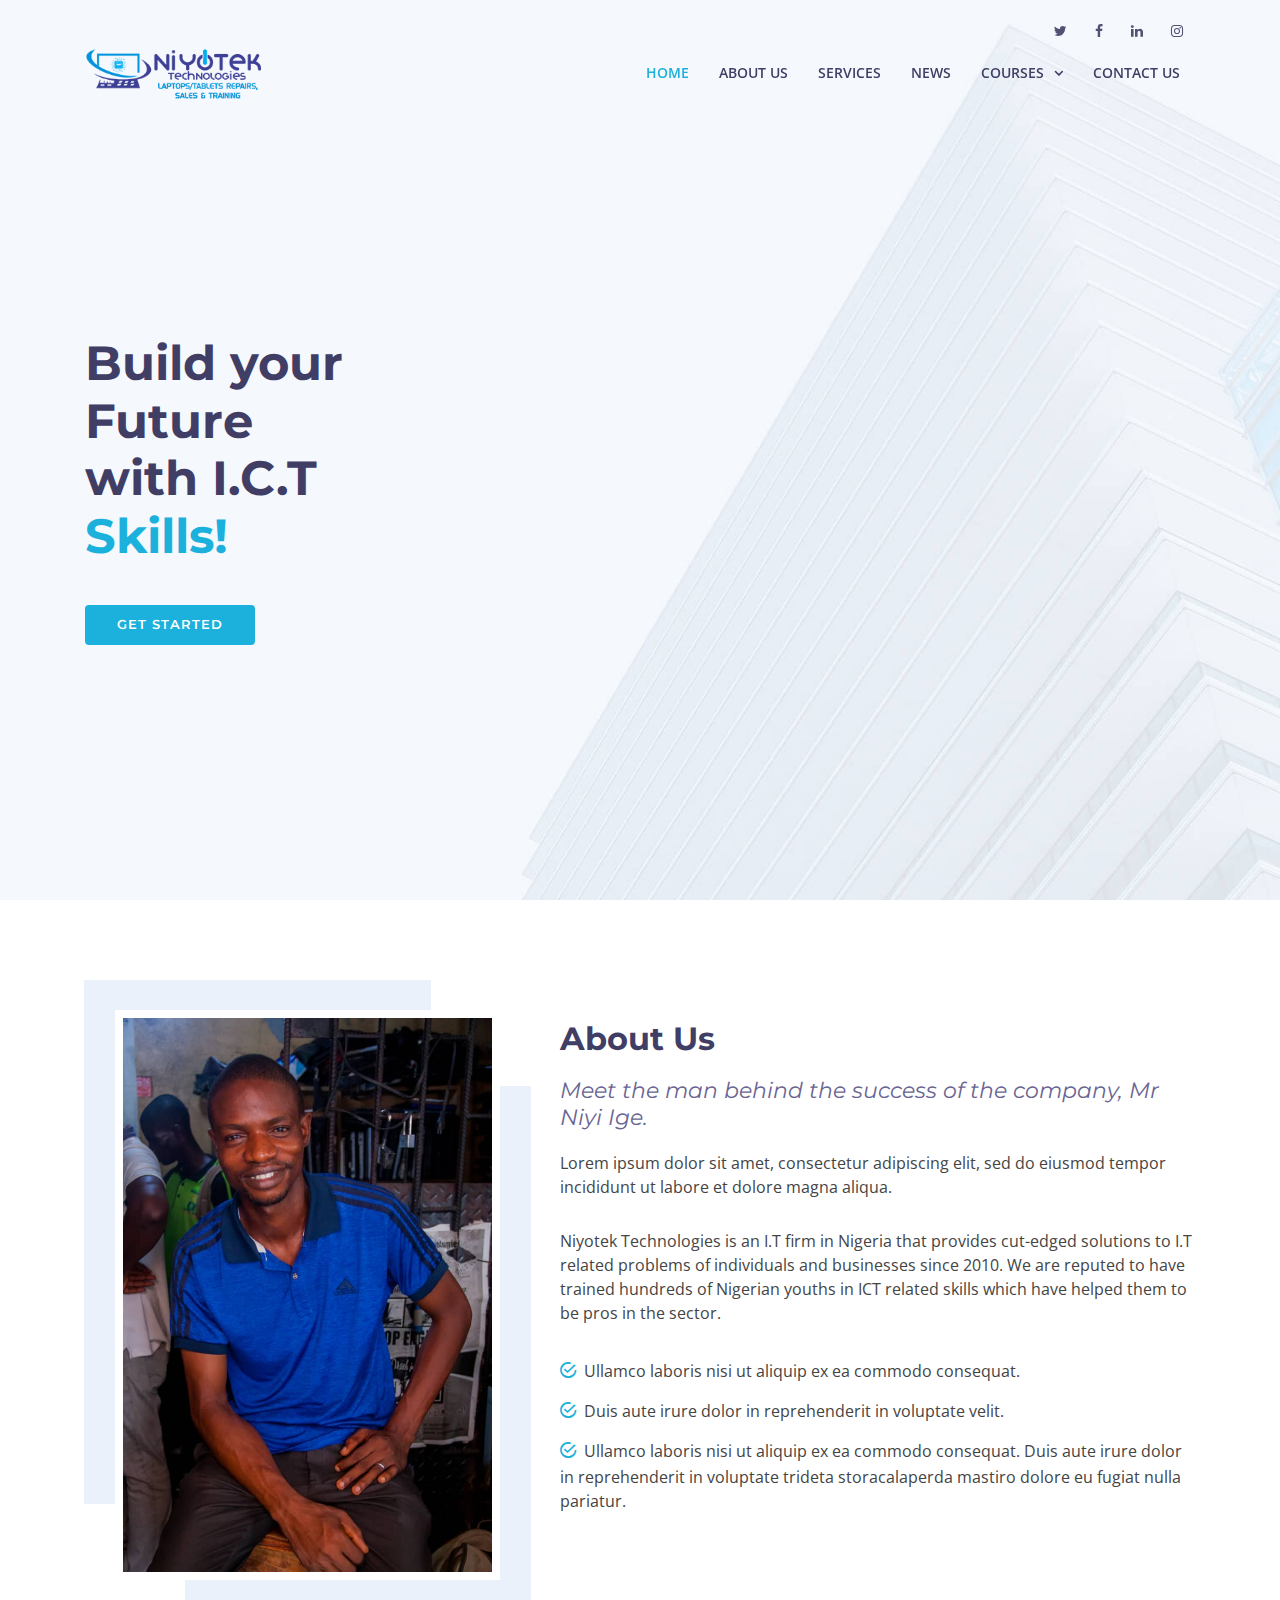
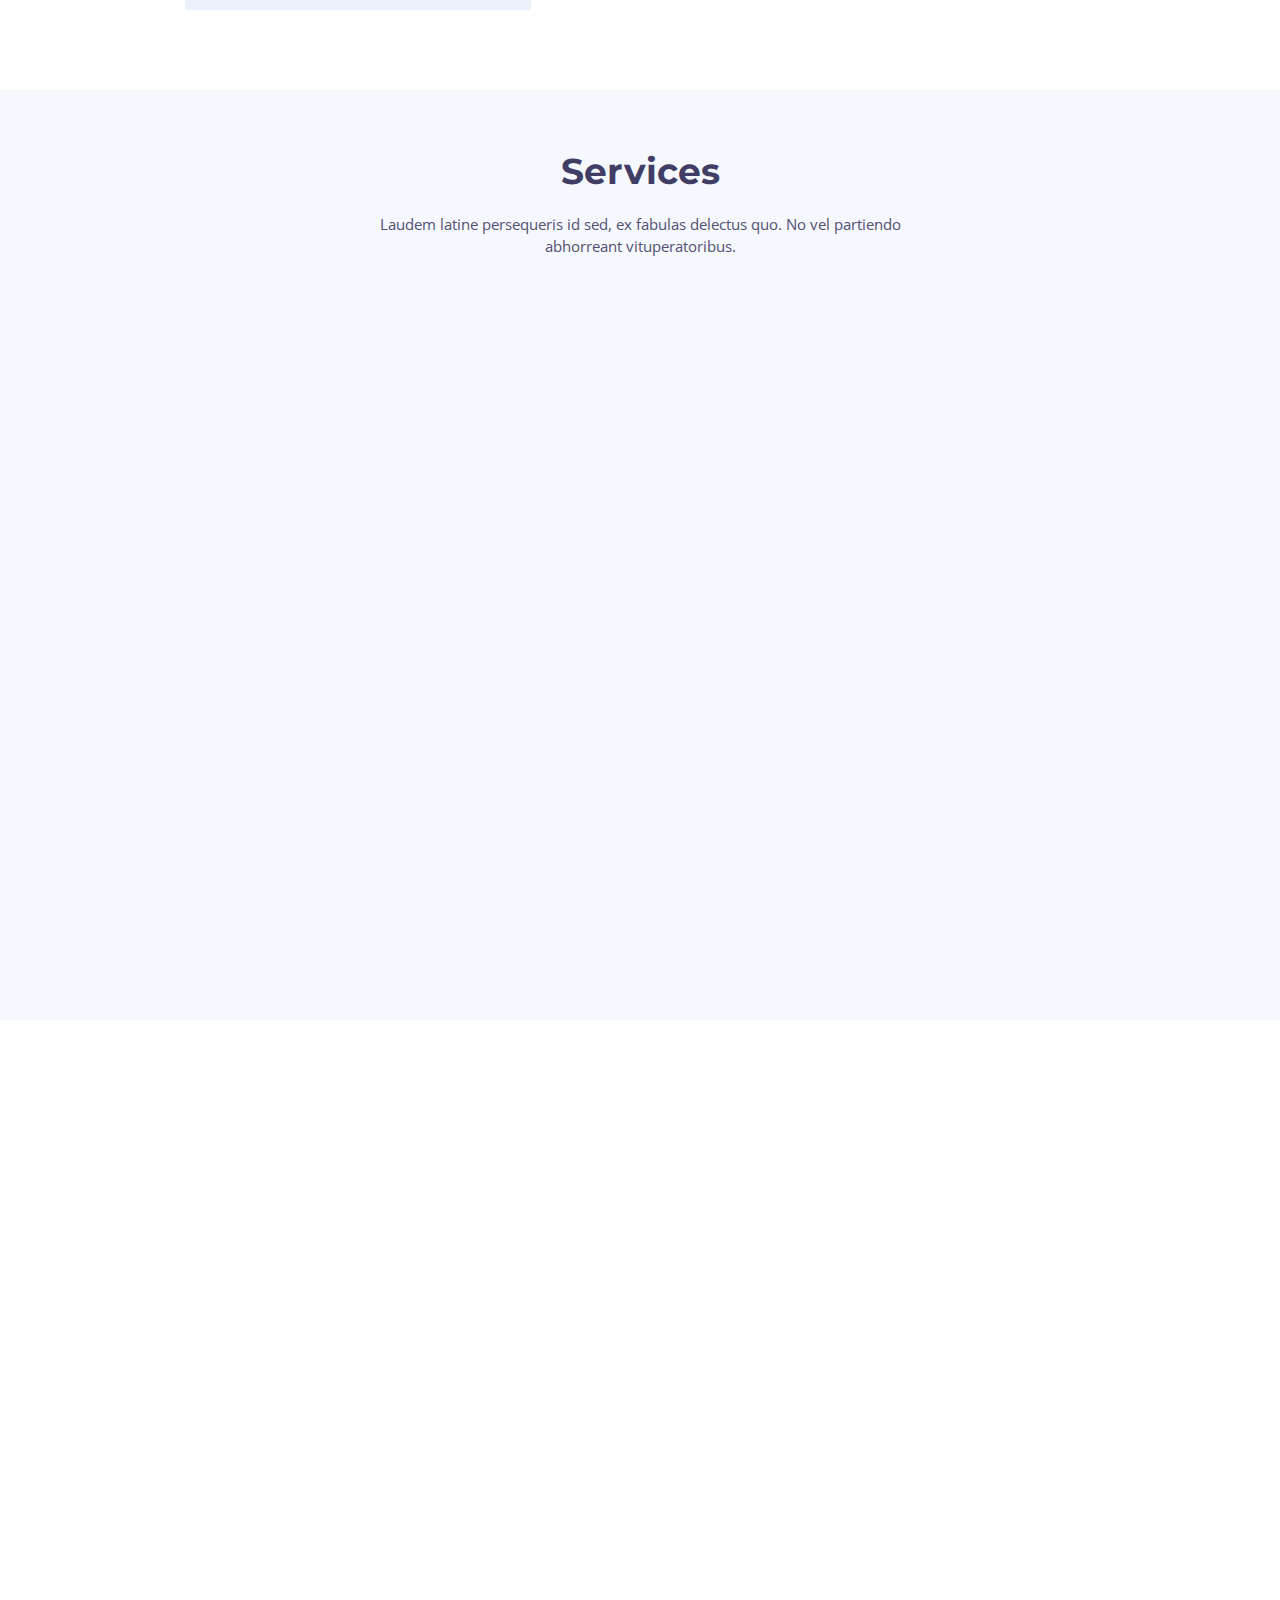
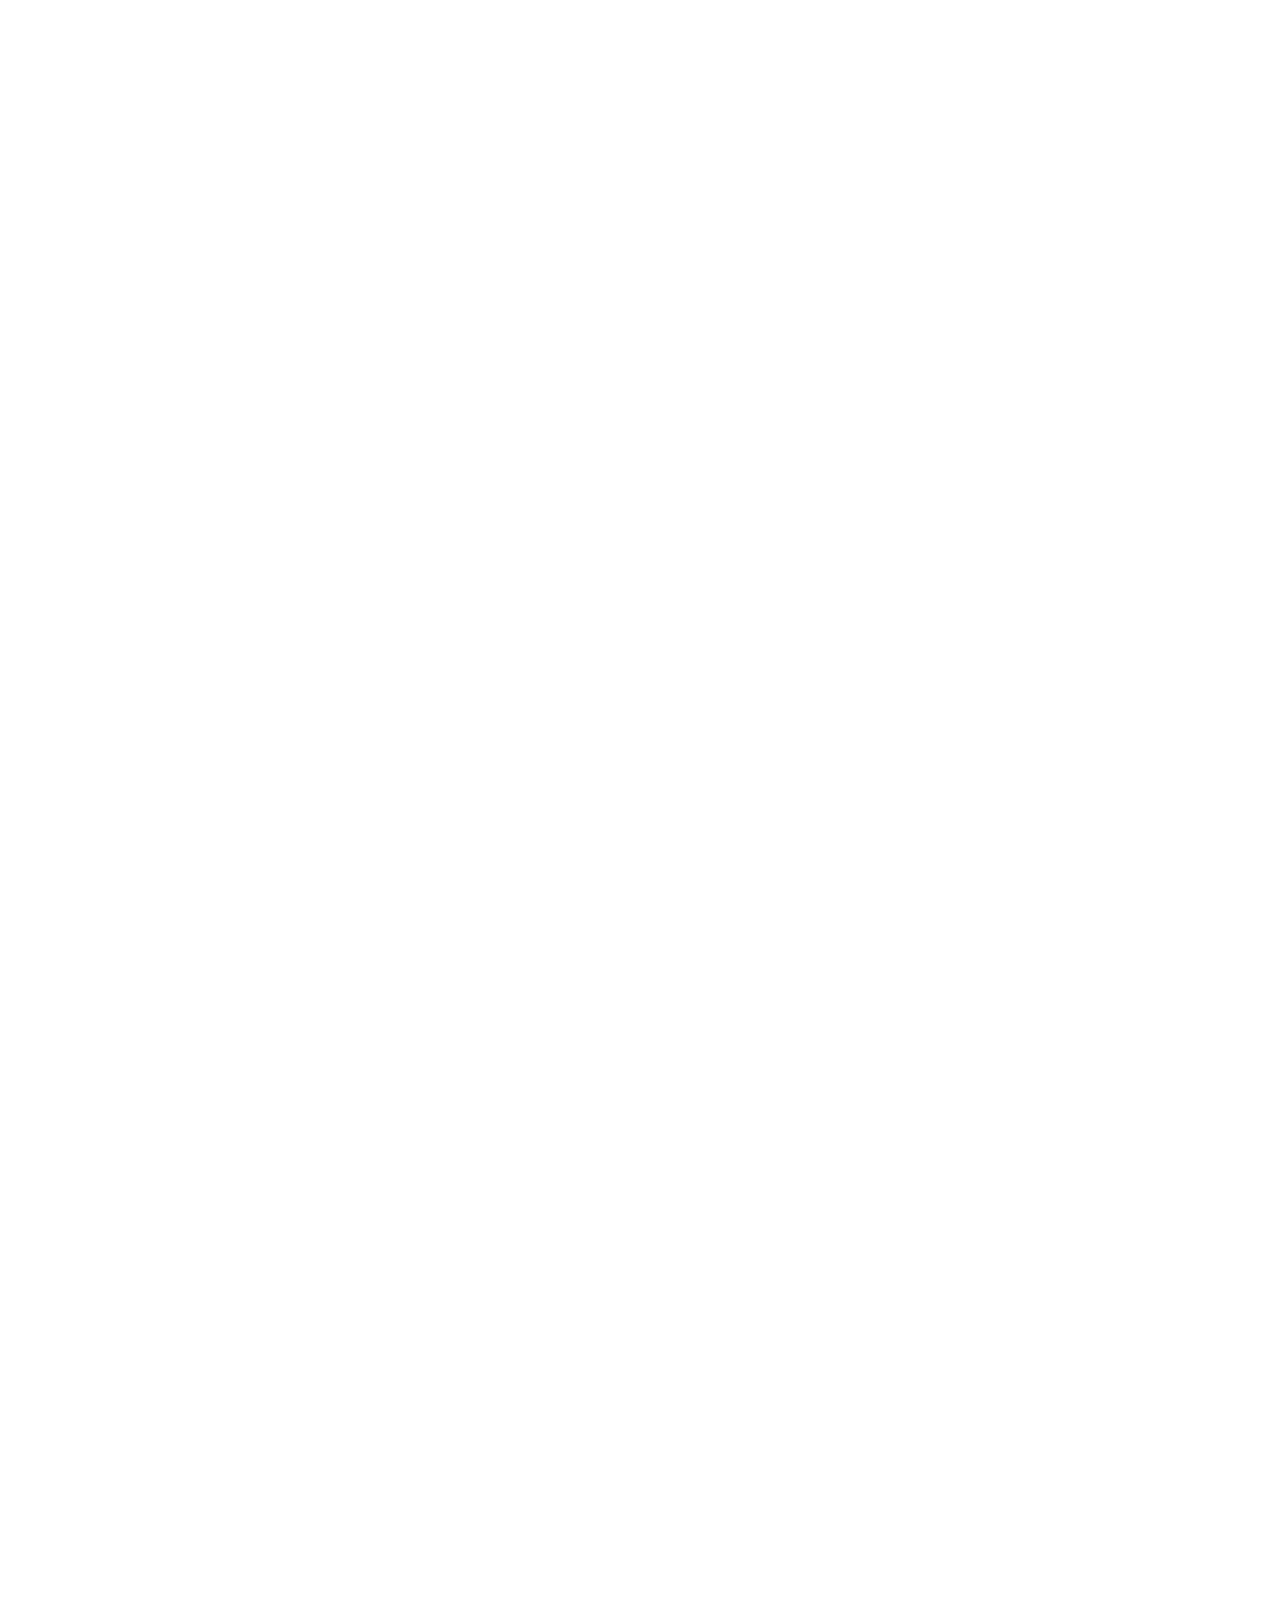
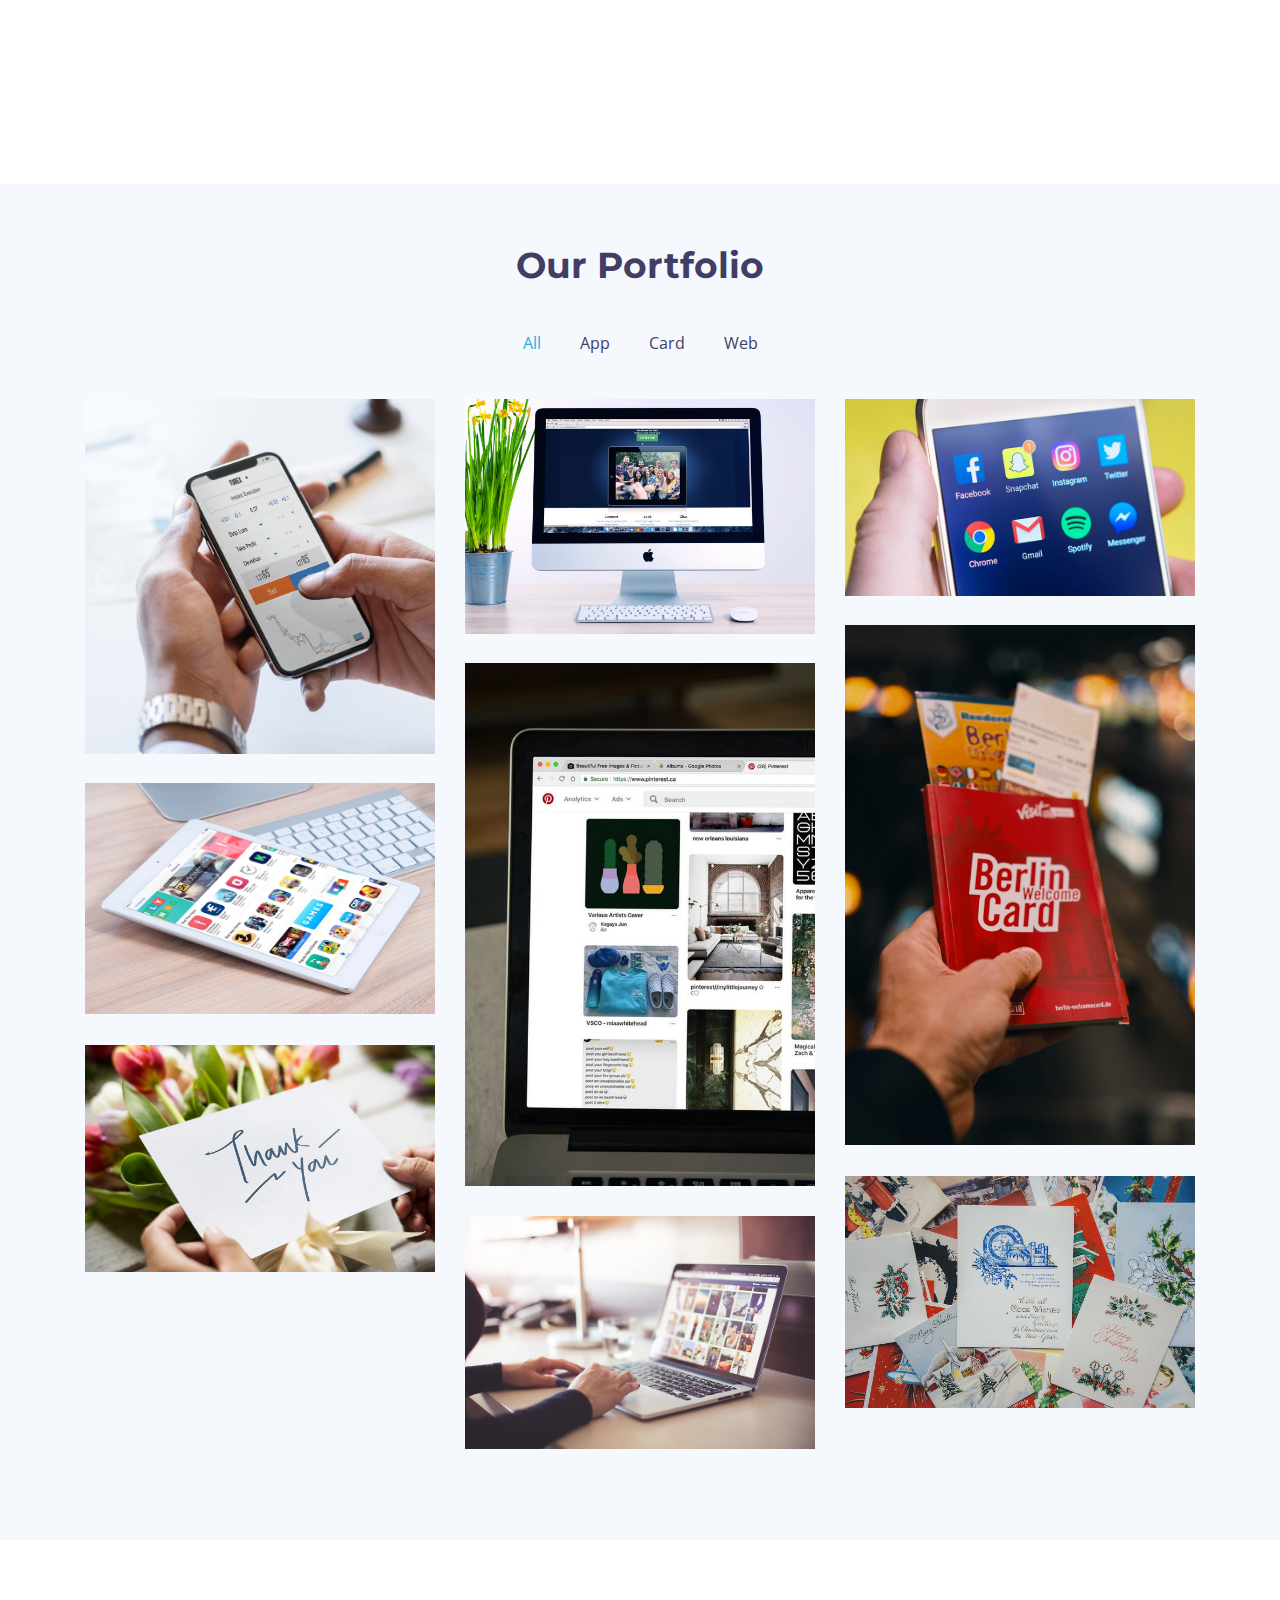
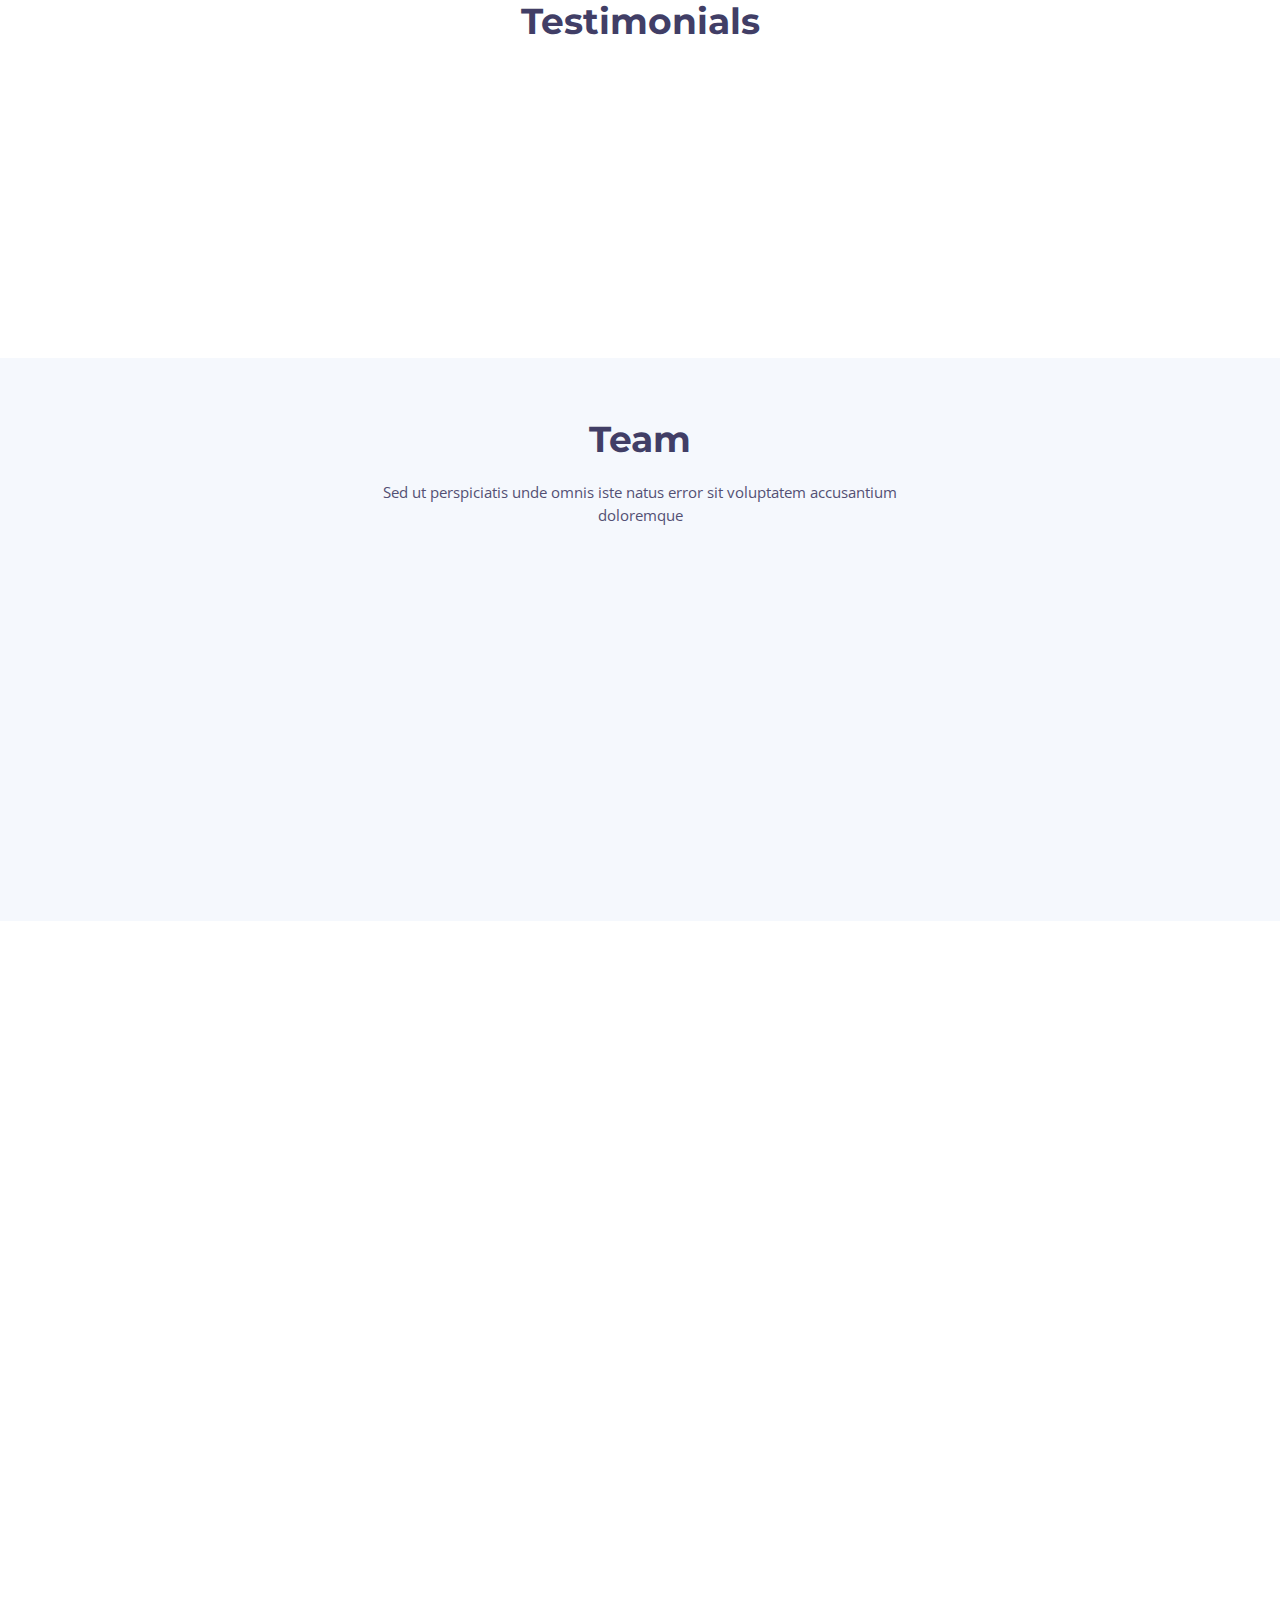
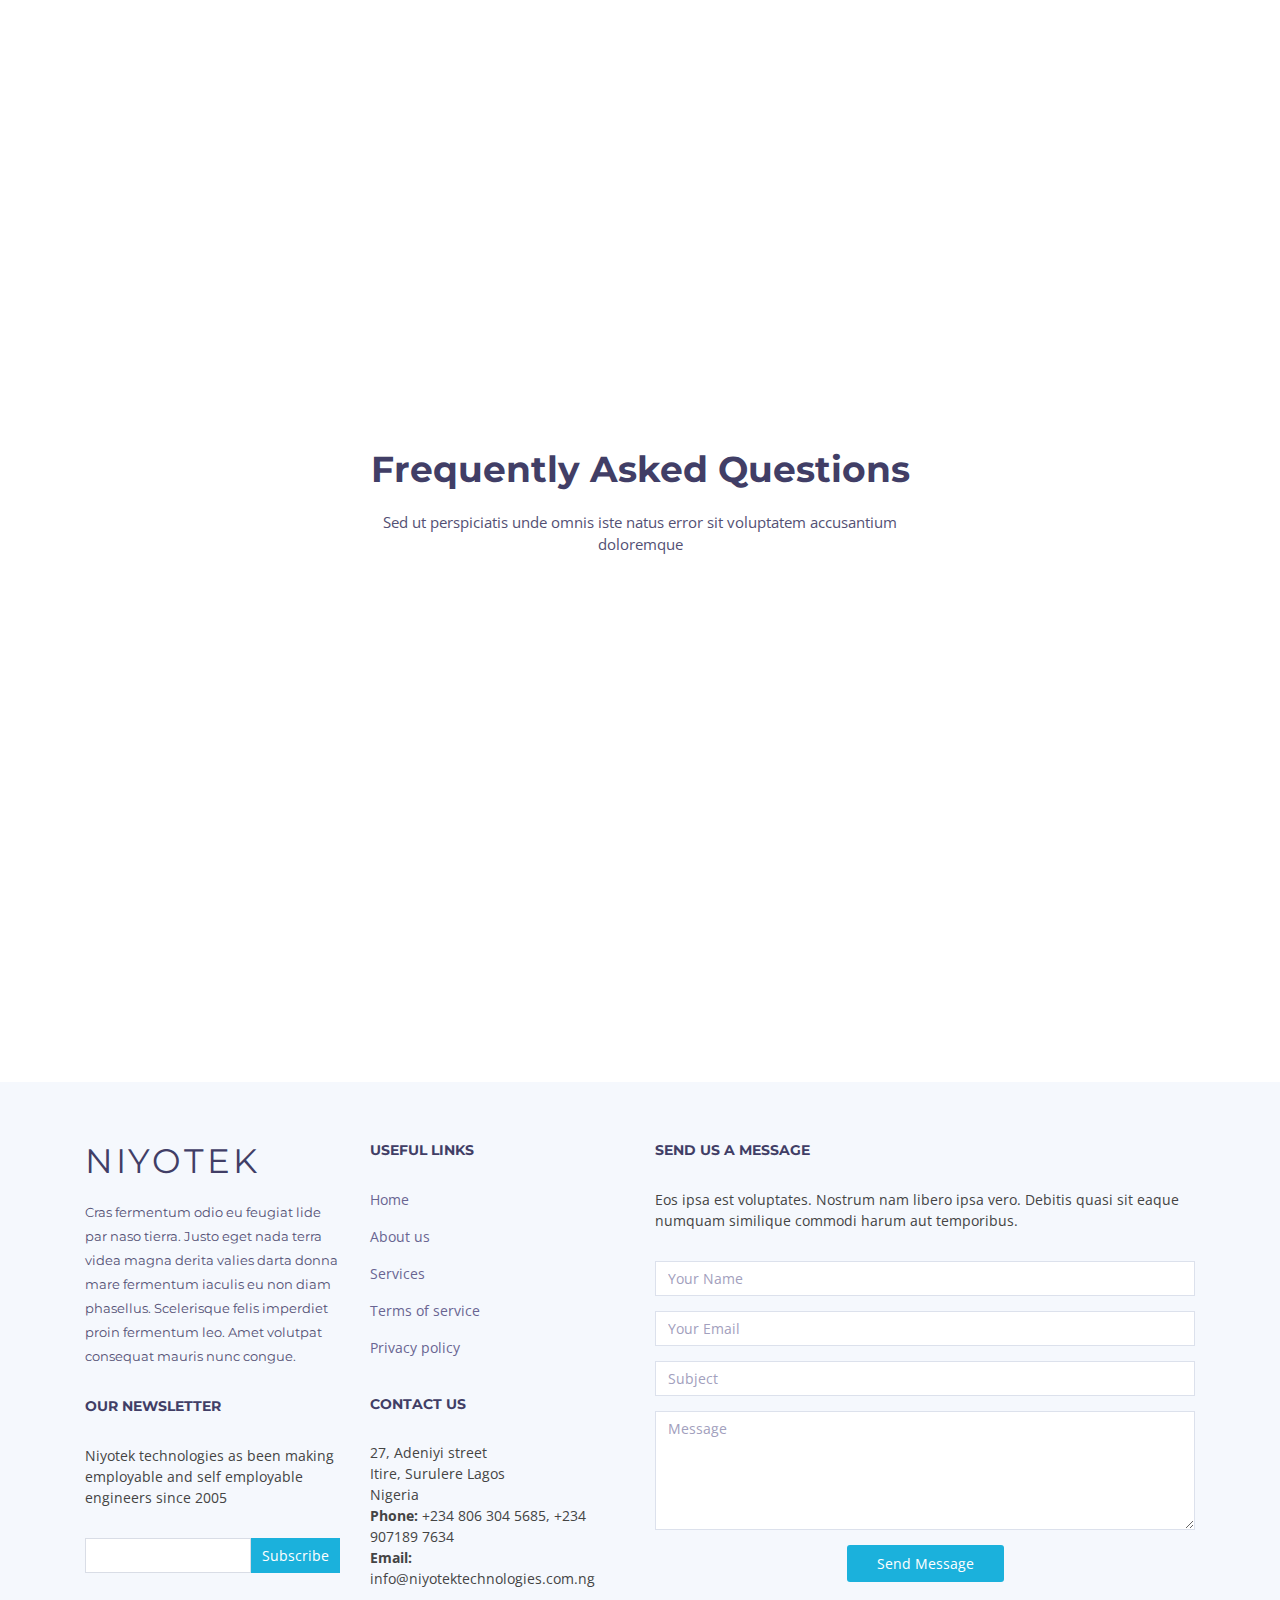
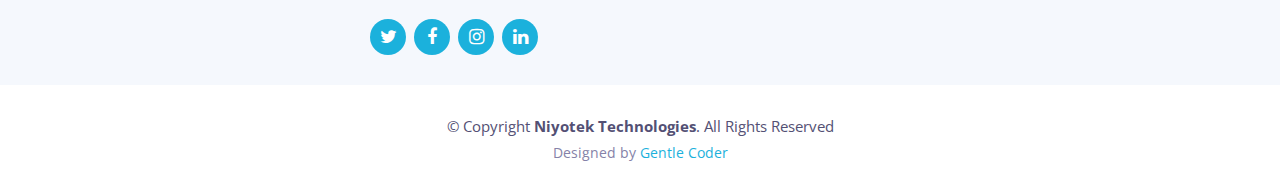
==== commit 6f3af21e: "Second commit" ====
--- a/index.html
+++ b/index.html
@@ -49,7 +49,7 @@
     <div class="container">
 
       <div class="logo float-left">
-        <a href="#header" class="scrollto"><img src="img/favicon.png" alt="" class="img-fluid"></a>
+        <a href="#header" class="scrollto"><img src="img/logo.png" alt="" class="img-fluid"></a>
       </div>
 
       <nav class="main-nav float-right d-none d-lg-block">
@@ -57,7 +57,7 @@
           <li class="active"><a href="#intro">Home</a></li>
           <li><a href="#about">About Us</a></li>
           <li><a href="#services">Services</a></li>
-          <li><a href="#team">News</a></li>
+          <li><a href="news.html">News</a></li>
           <li class="drop-down"><a href="">Courses</a>
             <ul>
               <li><a href="#">Animation &amp; Motion</a></li>
@@ -95,7 +95,7 @@
         </div>
   
         <div class="col-md-6 intro-img order-md-last order-first">
-          <img src="img/intro-img.svg" alt="" class="img-fluid">
+          <img src="img/cover.png" alt="" class="img-fluid top">
         </div>
       </div>
 
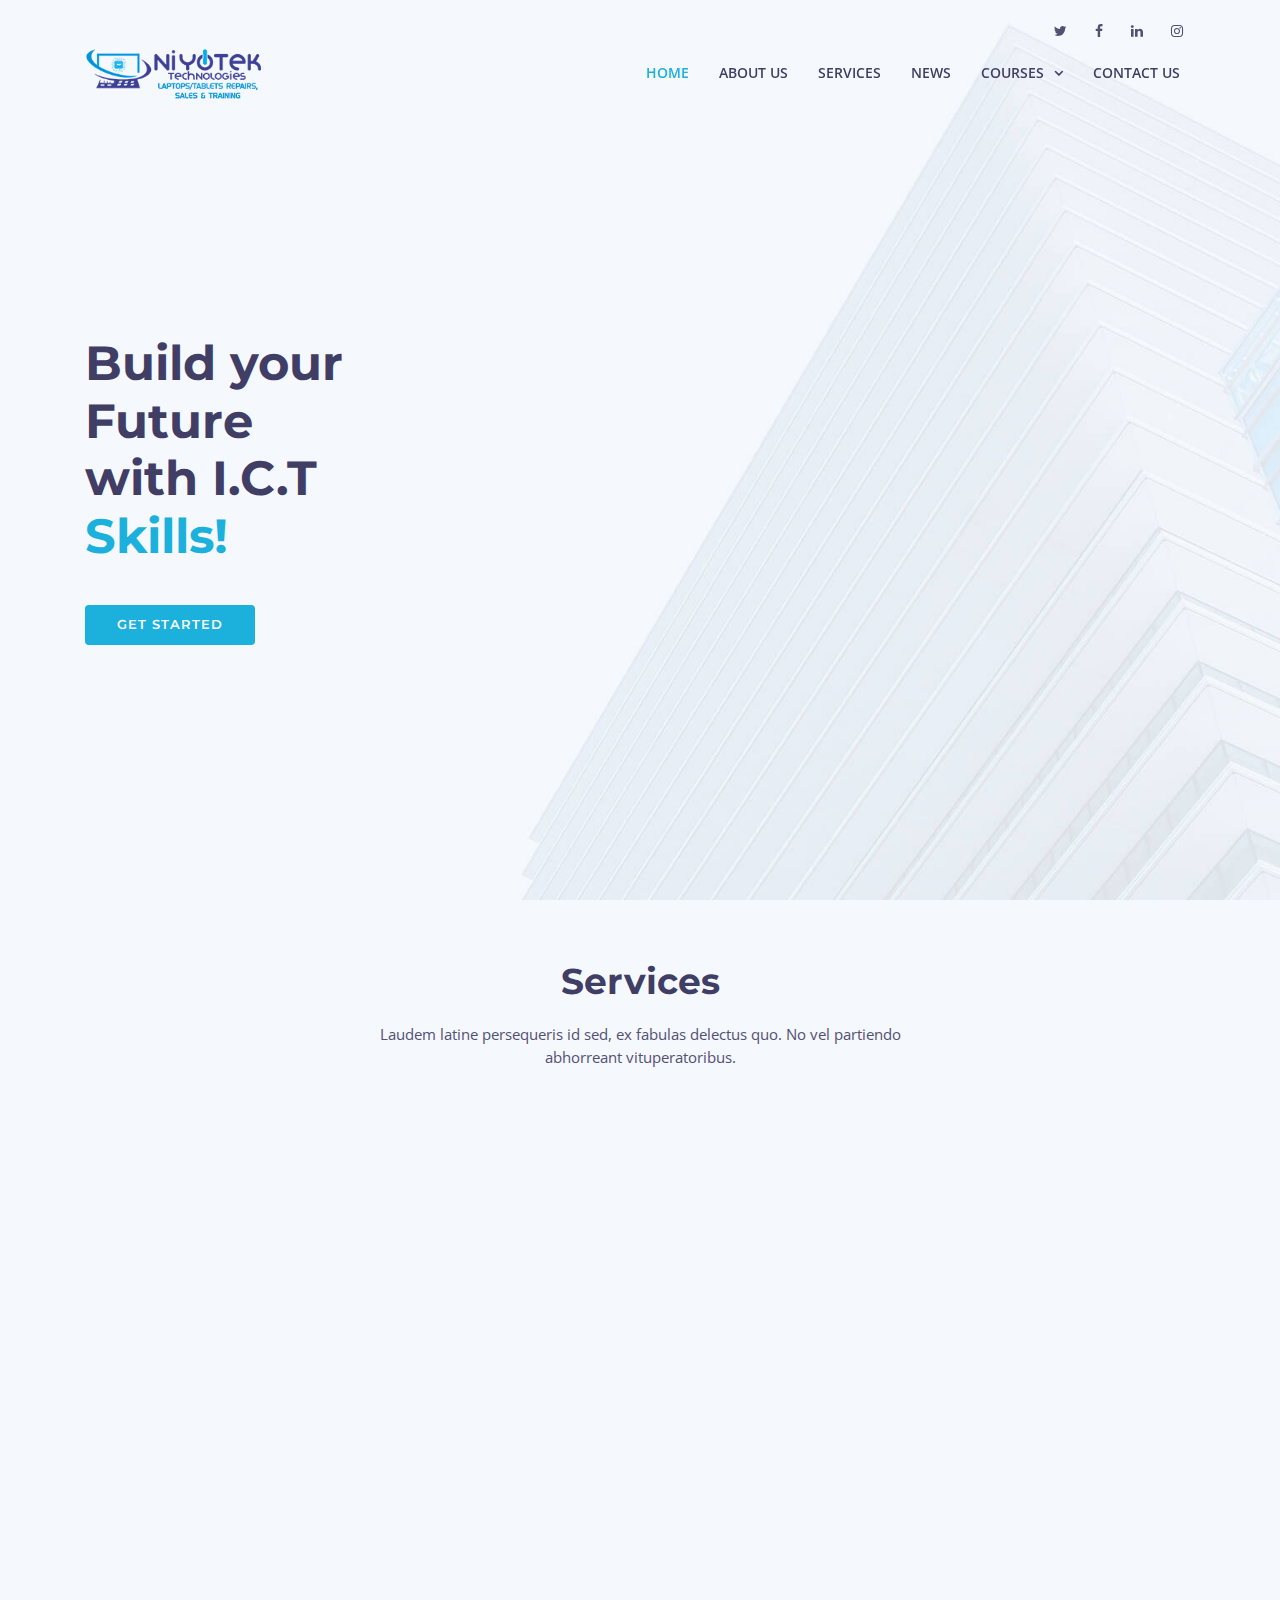
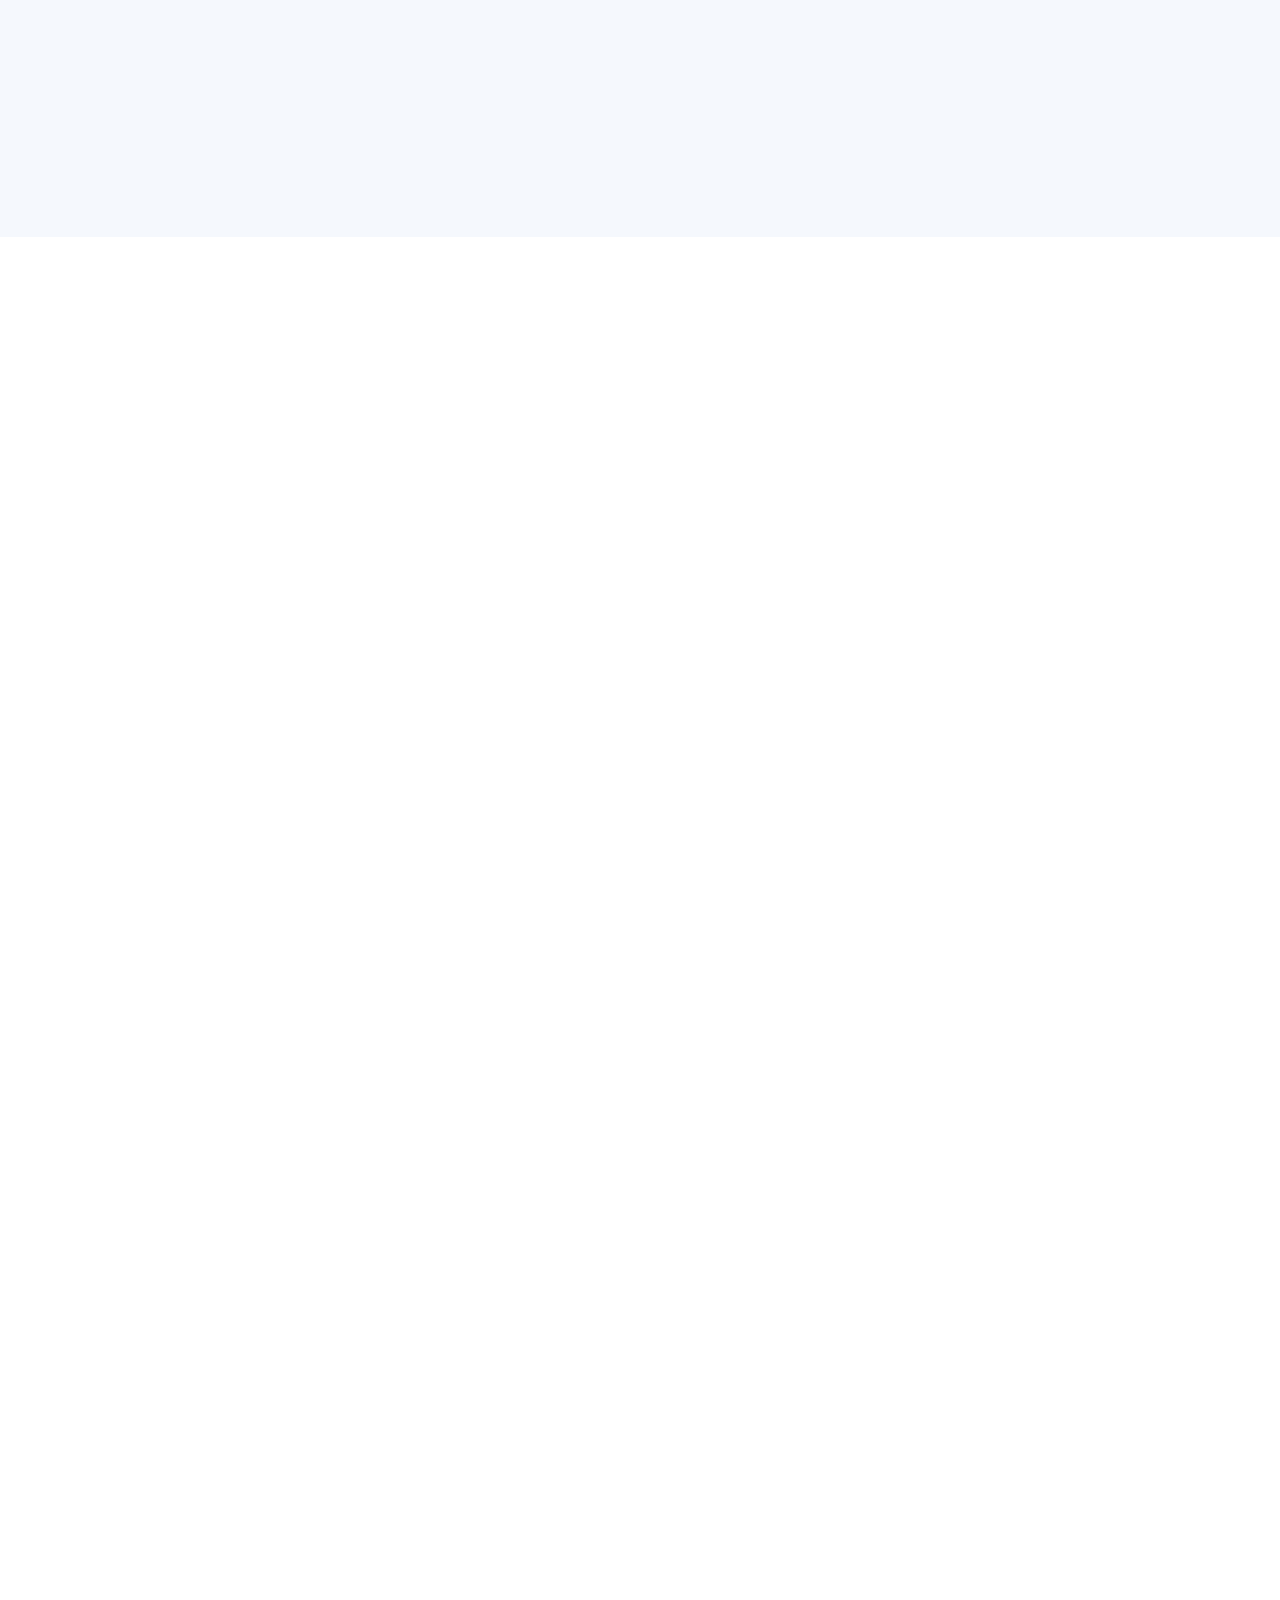
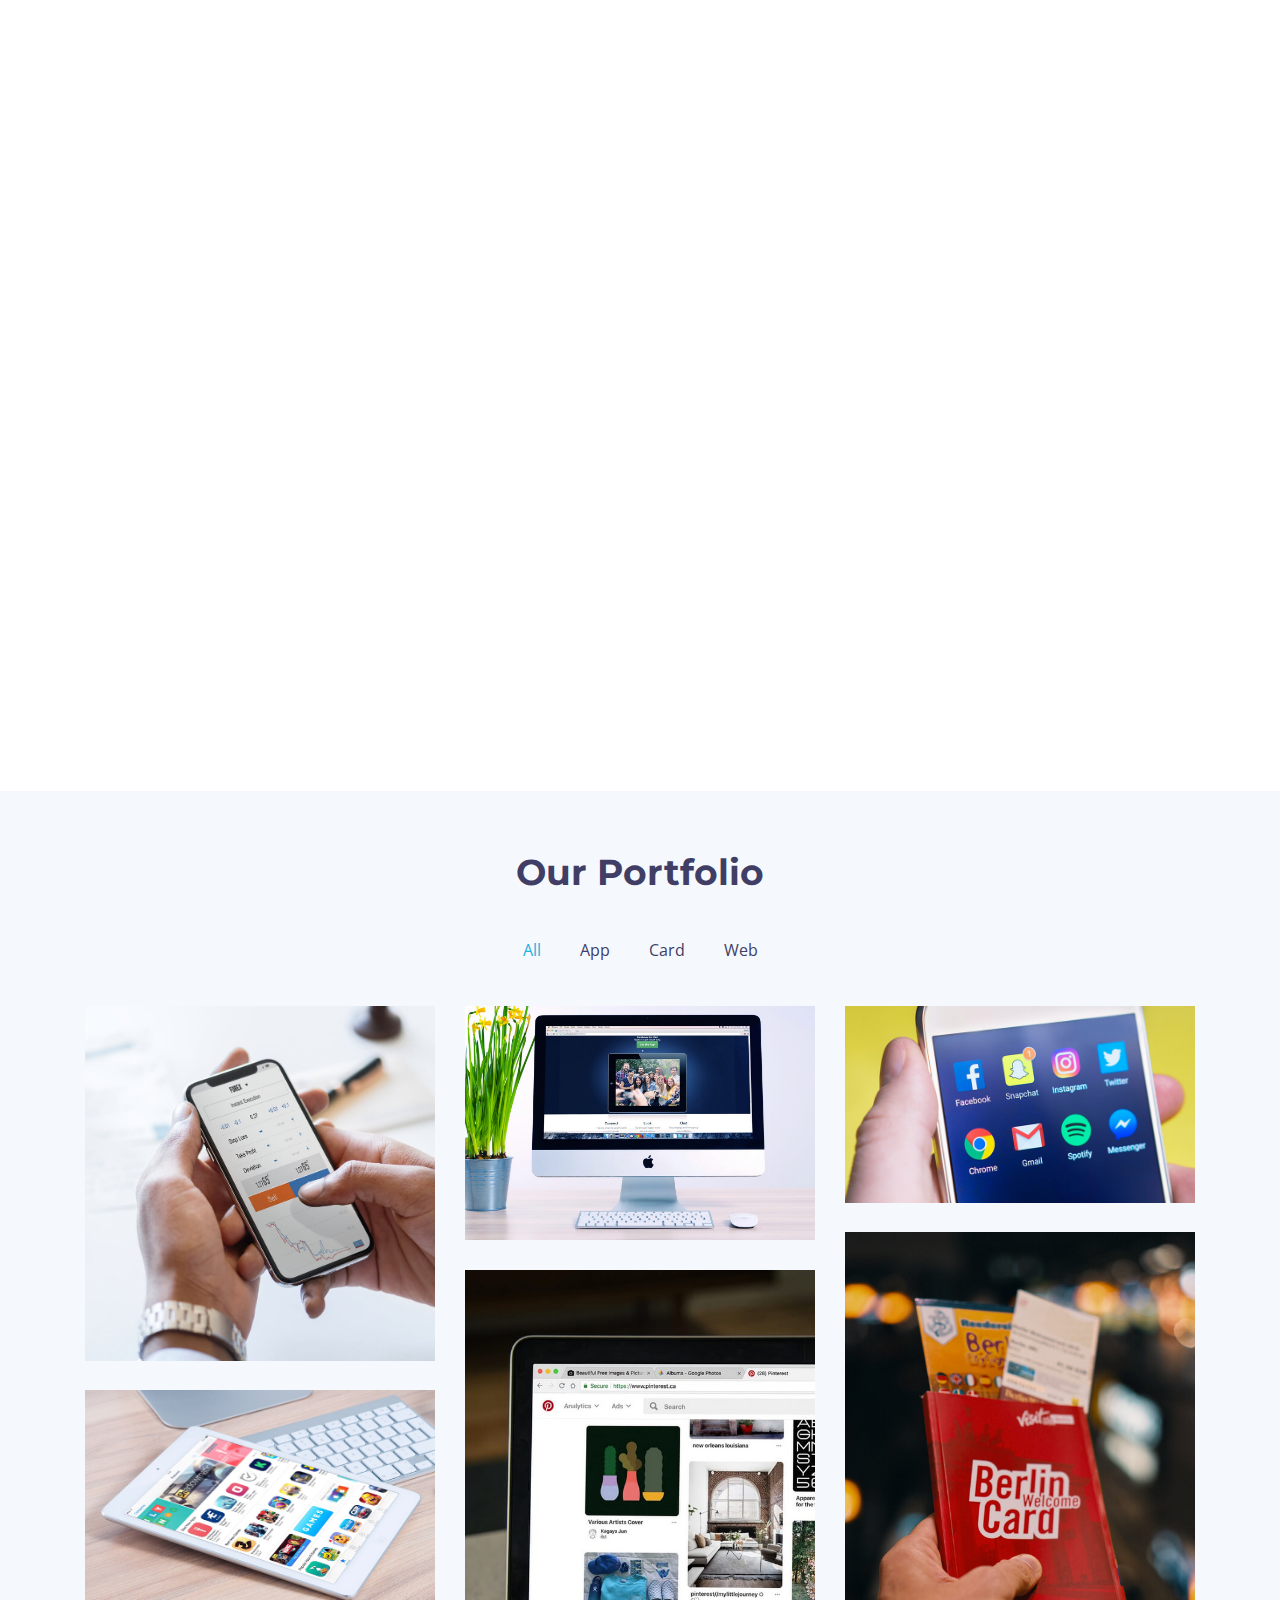
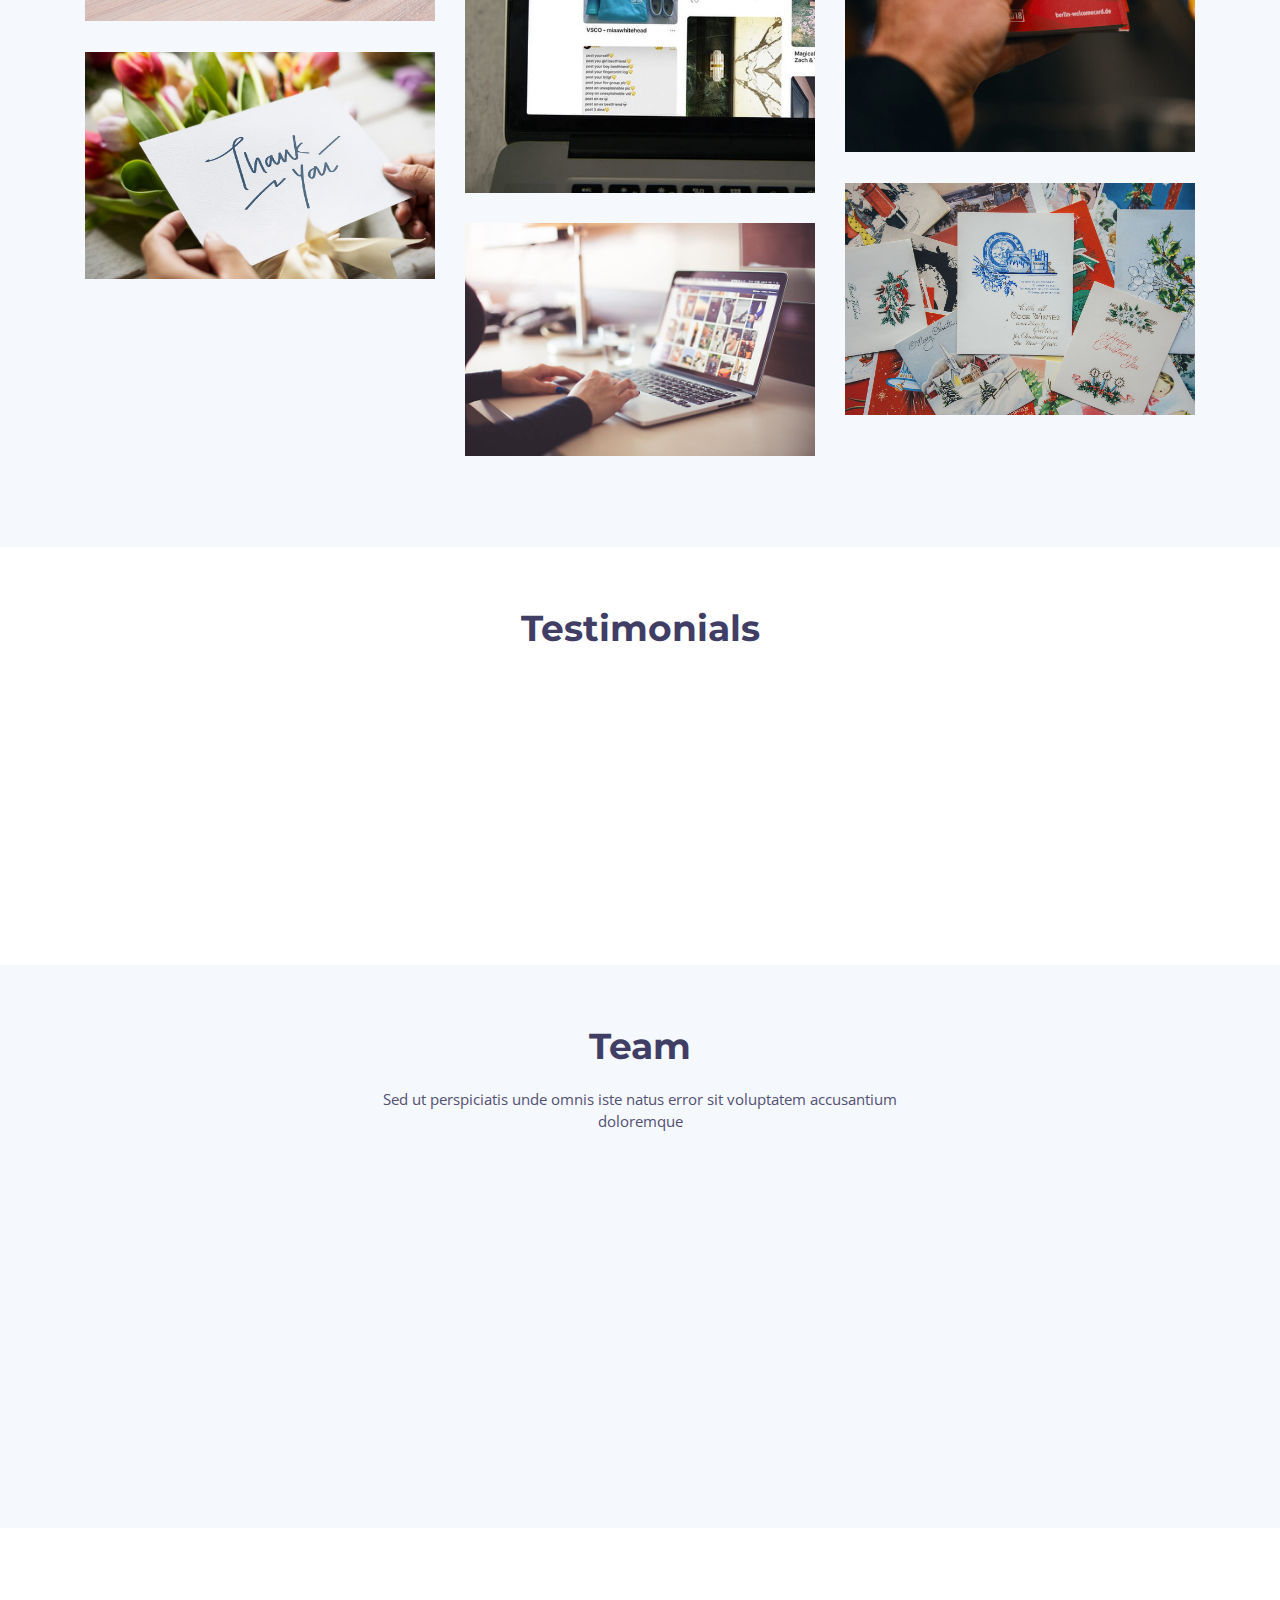
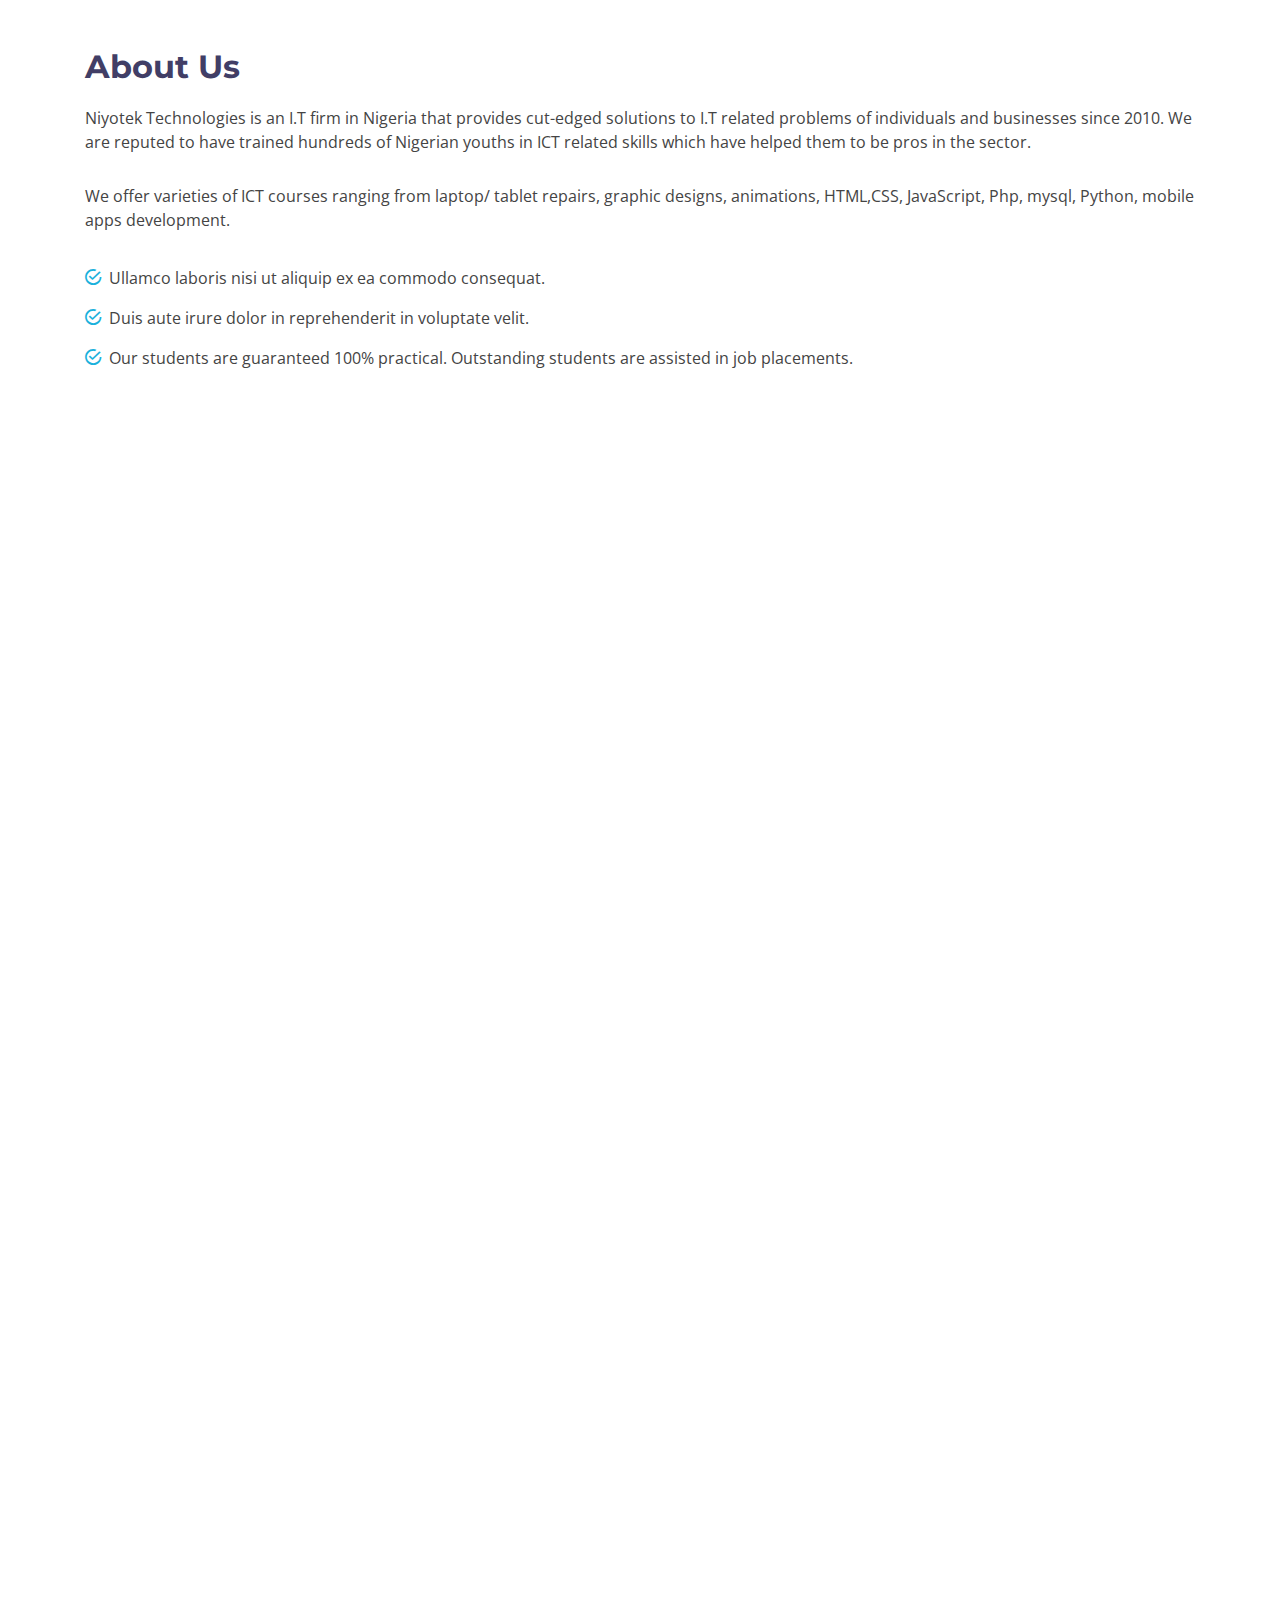
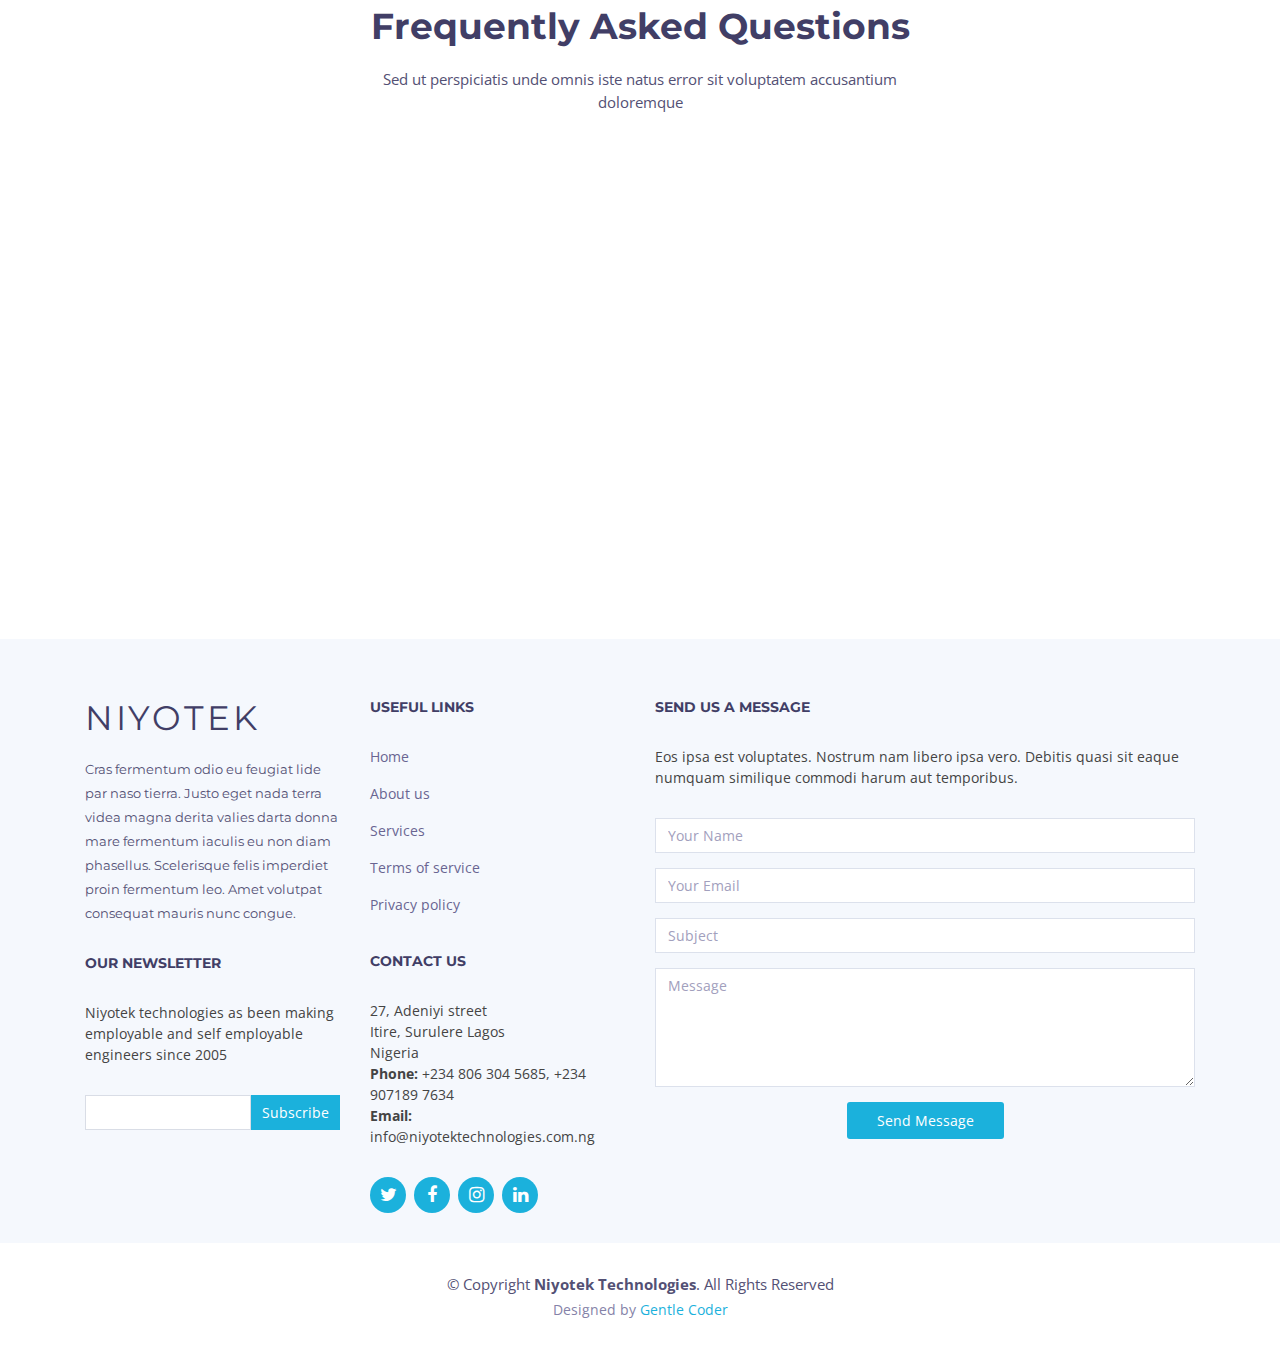
==== commit 7373ad65: "Third commit" ====
--- a/index.html
+++ b/index.html
@@ -25,6 +25,20 @@
 
   <!-- Main Stylesheet File -->
   <link href="css/style.css" rel="stylesheet">
+
+  <script type="text/javascript">
+    function changeimg() {
+    document.getElementById("chan").src = "img/WhatsApp Image 2020-01-17 at 08.00.06.jpg";
+    
+  };
+
+  function reverseimg() {
+    document.getElementById("chan").src = "img/WhatsApp Image 2020-01-17 at 07.59.32.jpeg";
+    
+  };
+
+
+  </script>
 
   
 </head>
@@ -107,34 +121,6 @@
     <!--==========================
       About Us Section
     ============================-->
-    <section id="about">
-
-      <div class="container">
-        <div class="row">
-
-          <div class="col-lg-5 col-md-6">
-            <div class="about-img">
-              <img src="img/about-img.jpg" alt="">
-            </div>
-          </div>
-
-          <div class="col-lg-7 col-md-6">
-            <div class="about-content">
-              <h2>About Us</h2>
-              <h3>Meet the man behind the success of the company, Mr Niyi Ige.</h3>
-              <p>Lorem ipsum dolor sit amet, consectetur adipiscing elit, sed do eiusmod tempor incididunt ut labore et dolore magna aliqua.</p>
-              <p>Niyotek Technologies is an I.T firm in Nigeria that provides cut-edged solutions to I.T related problems of individuals and businesses since 2010. We are reputed to have trained hundreds of Nigerian youths in ICT related skills which have helped them to be pros in the sector.</p>
-              <ul>
-                <li><i class="ion-android-checkmark-circle"></i> Ullamco laboris nisi ut aliquip ex ea commodo consequat.</li>
-                <li><i class="ion-android-checkmark-circle"></i> Duis aute irure dolor in reprehenderit in voluptate velit.</li>
-                <li><i class="ion-android-checkmark-circle"></i> Ullamco laboris nisi ut aliquip ex ea commodo consequat. Duis aute irure dolor in reprehenderit in voluptate trideta storacalaperda mastiro dolore eu fugiat nulla pariatur.</li>
-              </ul>
-            </div>
-          </div>
-        </div>
-      </div>
-
-    </section><!-- #about -->
 
 
     <!--==========================
@@ -152,14 +138,14 @@
 
           <div class="col-md-6 col-lg-4 wow bounceInUp" data-wow-duration="1.4s">
             <div class="box">
-              <div class="icon" style="background: #fceef3;"><i class="ion-ios-analytics-outline" style="color: #ff689b;"></i></div>
+              <div class="icon" style="background: #fceef3;"><i class="ion-android-textsms" style="color: #ff689b;"></i></div>
               <h4 class="title"><a href="">Programming &amp; Coding</a></h4>
-              <p class="description">Voluptatum deleniti atque corrupti quos dolores et quas molestias excepturi sint occaecati cupiditate non provident</p>
+              <p class="description">We are known for making coding easy. We will take you from the scratch ( even if you are a complete novice) to a professional level where you can create a niche for yourself!</p>
             </div>
           </div>
           <div class="col-md-6 col-lg-4 wow bounceInUp" data-wow-duration="1.4s">
             <div class="box">
-              <div class="icon" style="background: #fff0da;"><i class="ion-ios-bookmarks-outline" style="color: #e98e06;"></i></div>
+              <div class="icon" style="background: #fff0da;"><i class="ion-ios-color-wand" style="color: #e98e06;"></i></div>
               <h4 class="title"><a href="">Animation &amp; Motion Graphics</a></h4>
               <p class="description">Minim veniam, quis nostrud exercitation ullamco laboris nisi ut aliquip ex ea commodo consequat tarad limino ata</p>
             </div>
@@ -167,14 +153,14 @@
 
           <div class="col-md-6 col-lg-4 wow bounceInUp" data-wow-delay="0.1s" data-wow-duration="1.4s">
             <div class="box">
-              <div class="icon" style="background: #e6fdfc;"><i class="ion-ios-paper-outline" style="color: #3fcdc7;"></i></div>
+              <div class="icon" style="background: #e6fdfc;"><i class="ion-android-color-palette" style="color: #3fcdc7;"></i></div>
               <h4 class="title"><a href="">Laptop/Tablet Repair</a></h4>
-              <p class="description">Duis aute irure dolor in reprehenderit in voluptate velit esse cillum dolore eu fugiat nulla pariatur</p>
+              <p class="description">Our services cut across training to consultation, maintenance/ repair of laptop/tablets and sales of laptops with accessories</p>
             </div>
           </div>
           <div class="col-md-6 col-lg-4 wow bounceInUp" data-wow-delay="0.1s" data-wow-duration="1.4s">
             <div class="box">
-              <div class="icon" style="background: #eafde7;"><i class="ion-ios-speedometer-outline" style="color:#41cf2e;"></i></div>
+              <div class="icon" style="background: #eafde7;"><i class="ion-android-laptop" style="color:#41cf2e;"></i></div>
               <h4 class="title"><a href="">Sales of Laptop and Accessories</a></h4>
               <p class="description">Excepteur sint occaecat cupidatat non proident, sunt in culpa qui officia deserunt mollit anim id est laborum</p>
             </div>
@@ -182,15 +168,15 @@
 
           <div class="col-md-6 col-lg-4 wow bounceInUp" data-wow-delay="0.2s" data-wow-duration="1.4s">
             <div class="box">
-              <div class="icon" style="background: #e1eeff;"><i class="ion-ios-world-outline" style="color: #2282ff;"></i></div>
-              <h4 class="title"><a href="">Nemo Enim</a></h4>
+              <div class="icon" style="background: #e1eeff;"><i class="ion-ios-clock" style="color: #2282ff;"></i></div>
+              <h4 class="title"><a href="">Fast Delivery</a></h4>
               <p class="description">At vero eos et accusamus et iusto odio dignissimos ducimus qui blanditiis praesentium voluptatum deleniti atque</p>
             </div>
           </div>
           <div class="col-md-6 col-lg-4 wow bounceInUp" data-wow-delay="0.2s" data-wow-duration="1.4s">
             <div class="box">
-              <div class="icon" style="background: #ecebff;"><i class="ion-ios-clock-outline" style="color: #8660fe;"></i></div>
-              <h4 class="title"><a href="">Eiusmod Tempor</a></h4>
+              <div class="icon" style="background: #ecebff;"><i class="ion-ios-world" style="color: #8660fe;"></i></div>
+              <h4 class="title"><a href="">Social Management</a></h4>
               <p class="description">Et harum quidem rerum facilis est et expedita distinctio. Nam libero tempore, cum soluta nobis est eligendi</p>
             </div>
           </div>
@@ -307,37 +293,43 @@
     <section id="features">
       <div class="container">
 
-        <div class="row feature-item">
-          <div class="col-lg-6 wow fadeInUp">
-            <img src="img/features-1.svg" class="img-fluid" alt="">
+        <div class="row feature-item" onmouseout="reverseimg()" onmouseover="changeimg()" >
+          <div class="col-lg-6 wow fadeInUp" >
+            <img src="img/WhatsApp Image 2020-01-17 at 07.59.32.jpeg" class="img-fluid" alt="" id="chan">
           </div>
           <div class="col-lg-6 wow fadeInUp pt-5 pt-lg-0">
-            <h4>Voluptatem dignissimos provident quasi corporis voluptates sit assumenda.</h4>
+            <h4>What you can achieve with the course</h4>
             <p>
-              Ipsum in aspernatur ut possimus sint. Quia omnis est occaecati possimus ea. Quas molestiae perspiciatis occaecati qui rerum. Deleniti quod porro sed quisquam saepe. Numquam mollitia recusandae non ad at et a.
+              When you take our animation and motion graphic design course you will get the chance to work with some of the best design tools like Photoshop, After effect, Blender etc for modelling and making 3D cartoon animations.
             </p>
             <p>
-              Ad vitae recusandae odit possimus. Quaerat cum ipsum corrupti. Odit qui asperiores ea corporis deserunt veritatis quidem expedita perferendis. Qui rerum eligendi ex doloribus quia sit. Porro rerum eum eum.
+              You will also have the ability to make beautiful flyers and banners for business using tools like Corel draw and Photoshop.
             </p>
+            <div>
+            <a href="#about" class="btn-get-started center">Check Courses</a>
+          </div>
           </div>
         </div>
 
         <div class="row feature-item mt-5 pt-5">
-          <div class="col-lg-6 wow fadeInUp order-1 order-lg-2">
-            <img src="img/features-2.svg" class="img-fluid" alt="">
-          </div>
-
-          <div class="col-lg-6 wow fadeInUp pt-4 pt-lg-0 order-2 order-lg-1">
-            <h4>Neque saepe temporibus repellat ea ipsum et. Id vel et quia tempora facere reprehenderit.</h4>
+          <div class="col-lg-5 wow fadeInUp order-1 order-lg-2">
+            <img src="img/untitled-4.jpg" class="img-fluid" alt="">
+          </div>
+
+          <div class="col-lg-7 wow fadeInUp pt-4 pt-lg-0 order-2 order-lg-1">
+            <h4>Offering you the best courses at a very affordable price.</h4>
             <p>
-             Delectus alias ut incidunt delectus nam placeat in consequatur. Sed cupiditate quia ea quis. Voluptas nemo qui aut distinctio. Cumque fugit earum est quam officiis numquam. Ducimus corporis autem at blanditiis beatae incidunt sunt. 
+             Taking our programming course, you wil able to build a website from scratch with HTML, CSS and JAVASCRIPT, also using back-end languages like PHP (for server side) and mySql (for database). 
             </p>
             <p>
-              Voluptas saepe natus quidem blanditiis. Non sunt impedit voluptas mollitia beatae. Qui esse molestias. Laudantium libero nisi vitae debitis. Dolorem cupiditate est perferendis iusto.
+             You can also build mobile application for both IOS and Andriod using the ionic framework which is the world's most popular app development framework.
             </p>
             <p>
-              Eum quia in. Magni quas ipsum a. Quis ex voluptatem inventore sint quia modi. Numquam est aut fuga mollitia exercitationem nam accusantium provident quia.
+              When you get further into the we can also take you some of web development framework like Bootstrap, React.js, jQuery or even Node.js (for back-end language).
             </p>
+            <div>
+            <a href="#about" class="btn-get-started center">Check Courses</a>
+          </div>
           </div>
           
         </div>
@@ -499,6 +491,8 @@
       </div>
     </section><!-- #portfolio -->
 
+
+
     <!--==========================
       Clients Section
     ============================-->
@@ -558,6 +552,7 @@
 
       </div>
     </section><!-- #testimonials -->
+
 
     <!--==========================
       Team Section
@@ -647,6 +642,35 @@
 
       </div>
     </section><!-- #team -->
+
+    <section id="about">
+
+      <div class="container">
+        <div class="row">
+
+          <!-- <div class="col-lg-5 col-md-6">
+            <div class="about-img">
+              <img src="img/about-img.jpg" alt="">
+            </div>
+          </div>
+ -->
+          <div class="col-lg-12 col-md-6">
+            <div class="about-content">
+              <h2>About Us</h2>
+
+              <p>Niyotek Technologies is an I.T firm in Nigeria that provides cut-edged solutions to I.T related problems of individuals and businesses since 2010. We are reputed to have trained hundreds of Nigerian youths in ICT related skills which have helped them to be pros in the sector.</p>
+              <p>We offer varieties of ICT courses ranging from laptop/ tablet repairs, graphic designs, animations, HTML,CSS, JavaScript, Php, mysql, Python, mobile apps development.</p>
+              <ul>
+                <li><i class="ion-android-checkmark-circle"></i> Ullamco laboris nisi ut aliquip ex ea commodo consequat.</li>
+                <li><i class="ion-android-checkmark-circle"></i> Duis aute irure dolor in reprehenderit in voluptate velit.</li>
+                <li><i class="ion-android-checkmark-circle"></i> Our students are guaranteed 100% practical. Outstanding students are assisted in job placements.</li>
+              </ul>
+            </div>
+          </div>
+        </div>
+      </div>
+
+    </section><!-- #about -->
 
     <!--==========================
       Clients Section
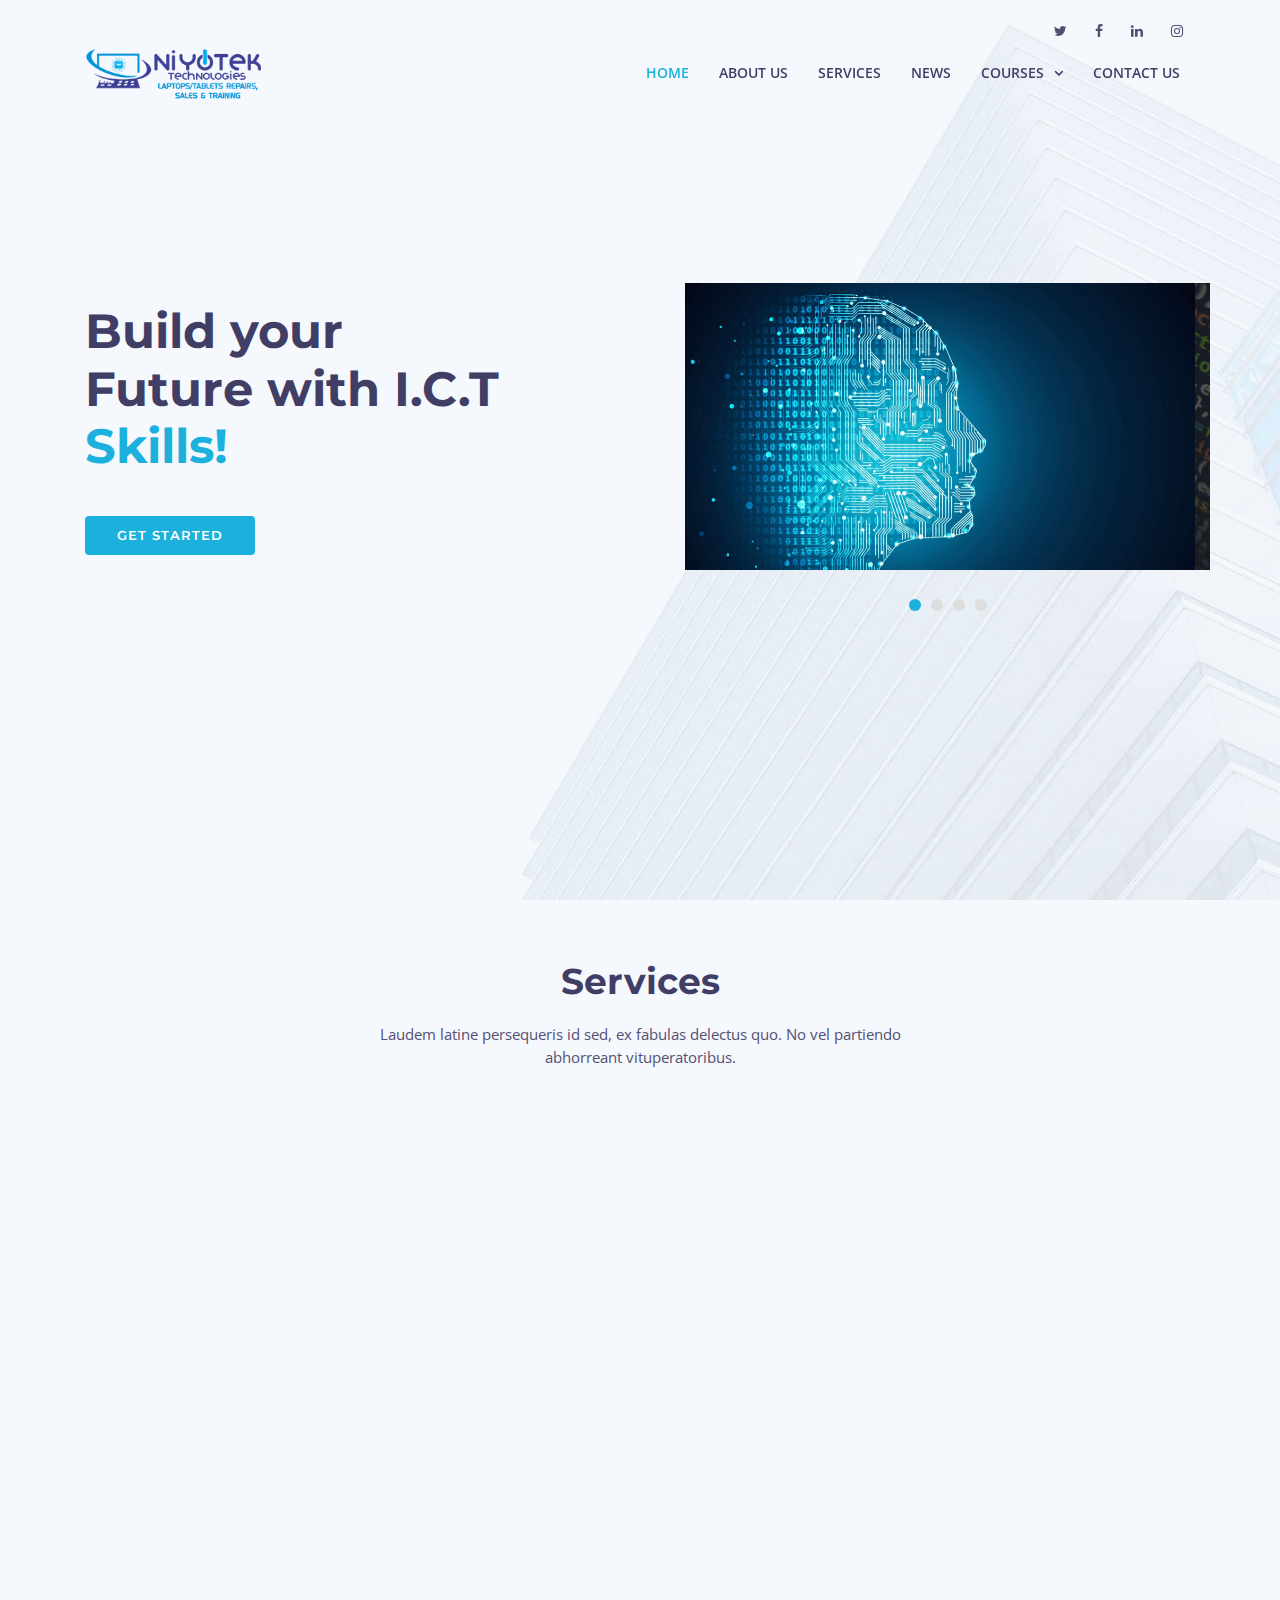
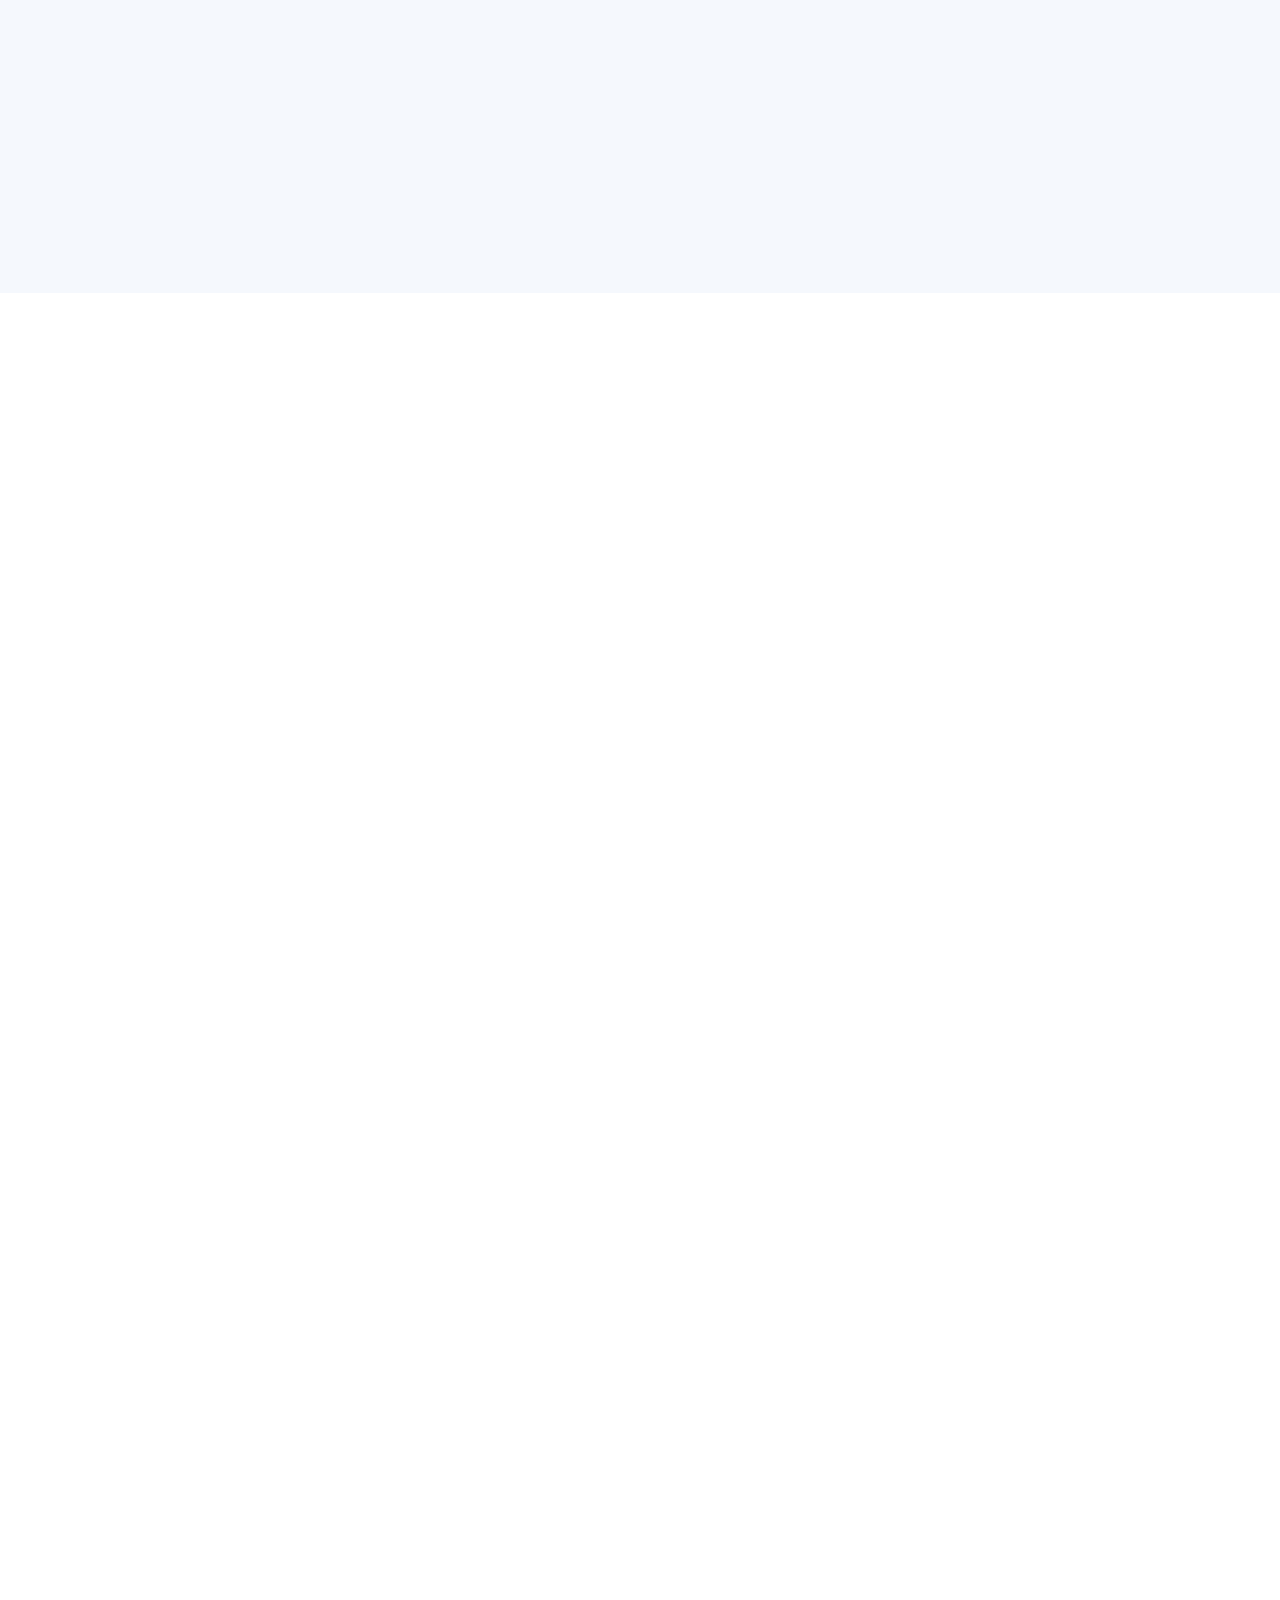
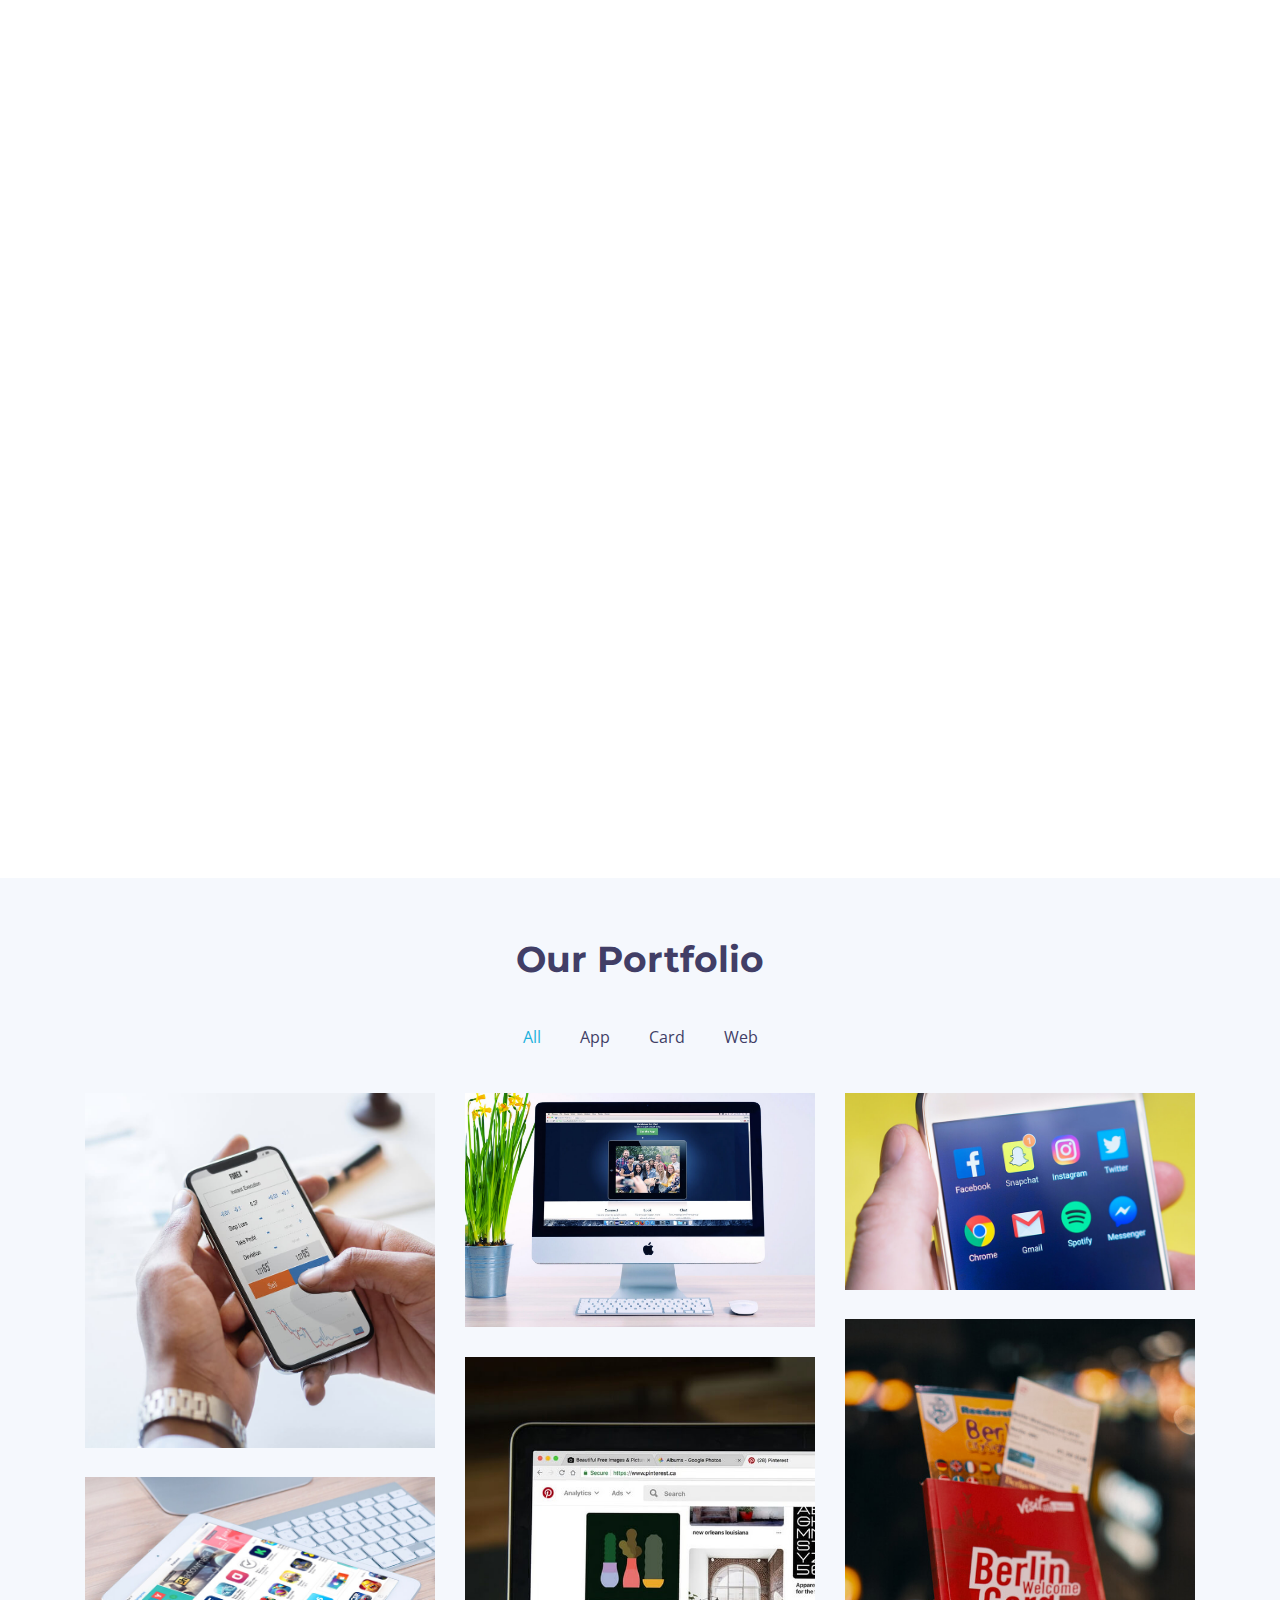
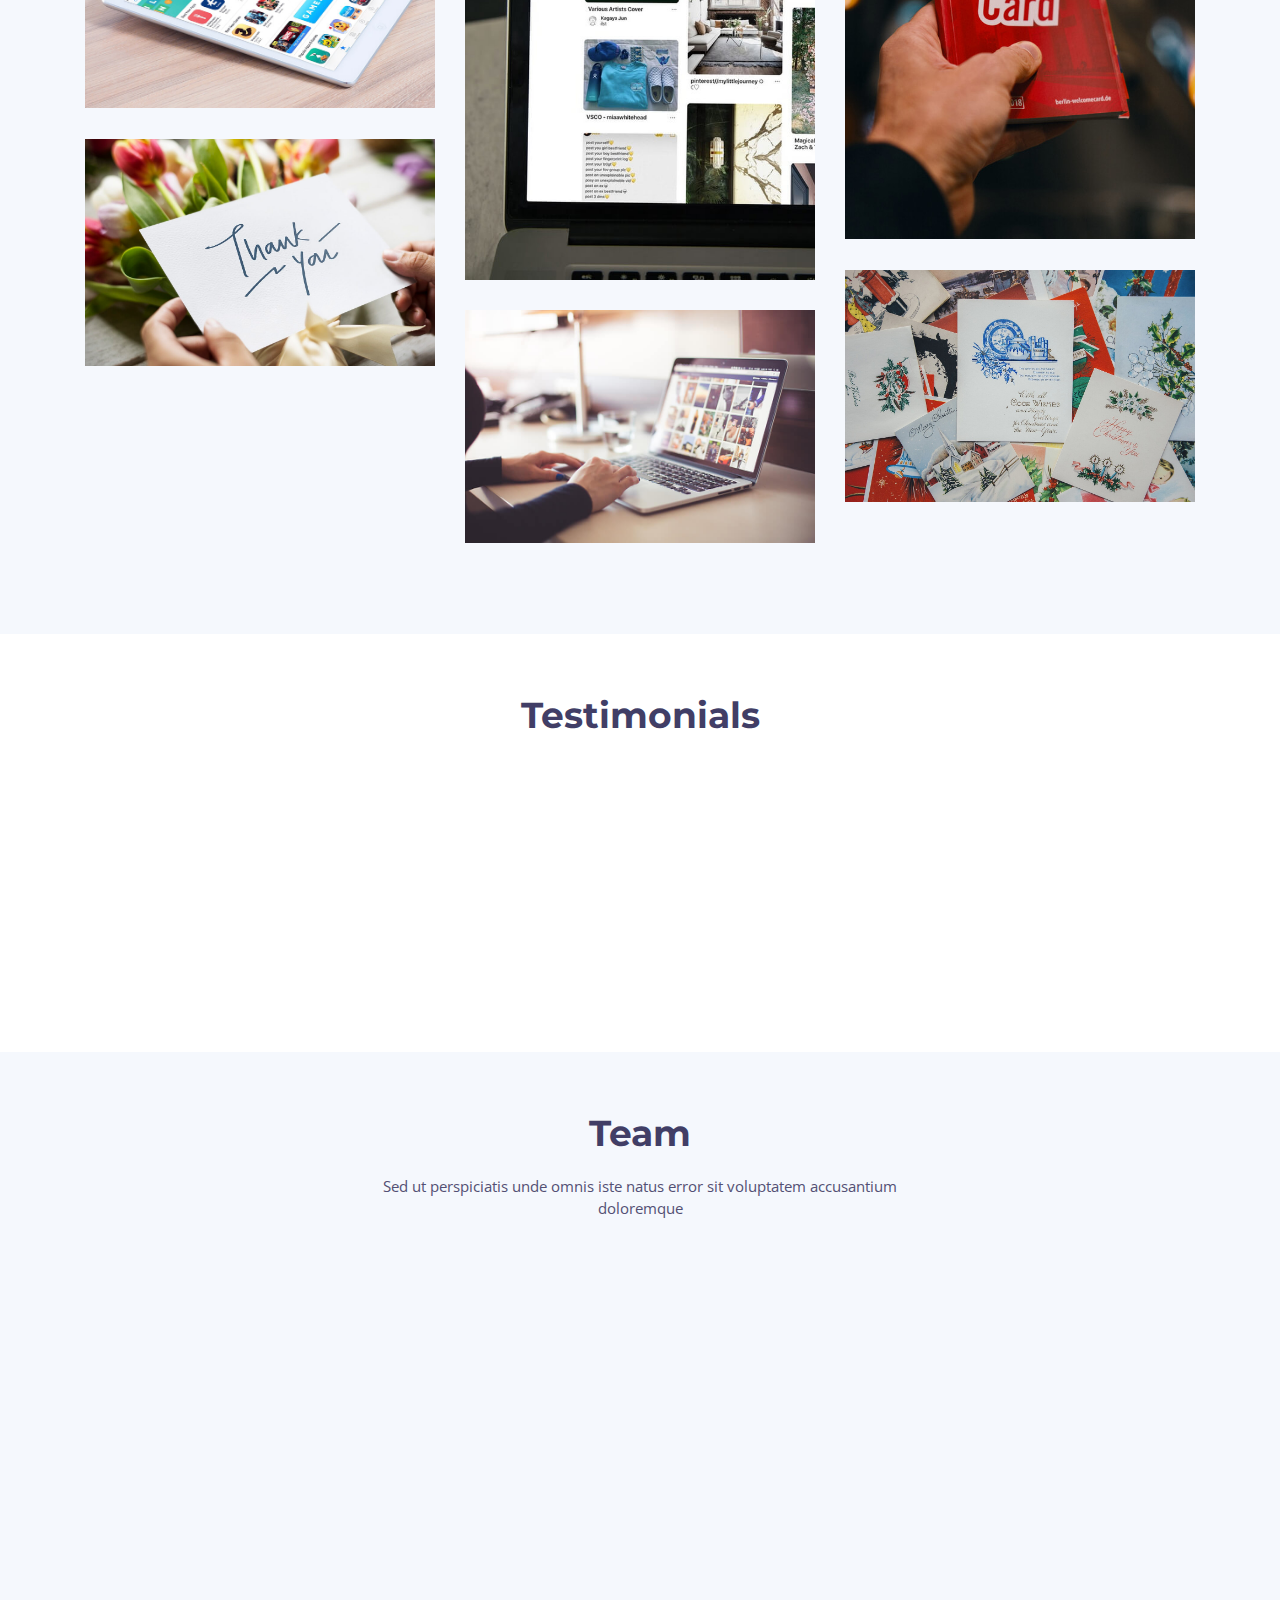
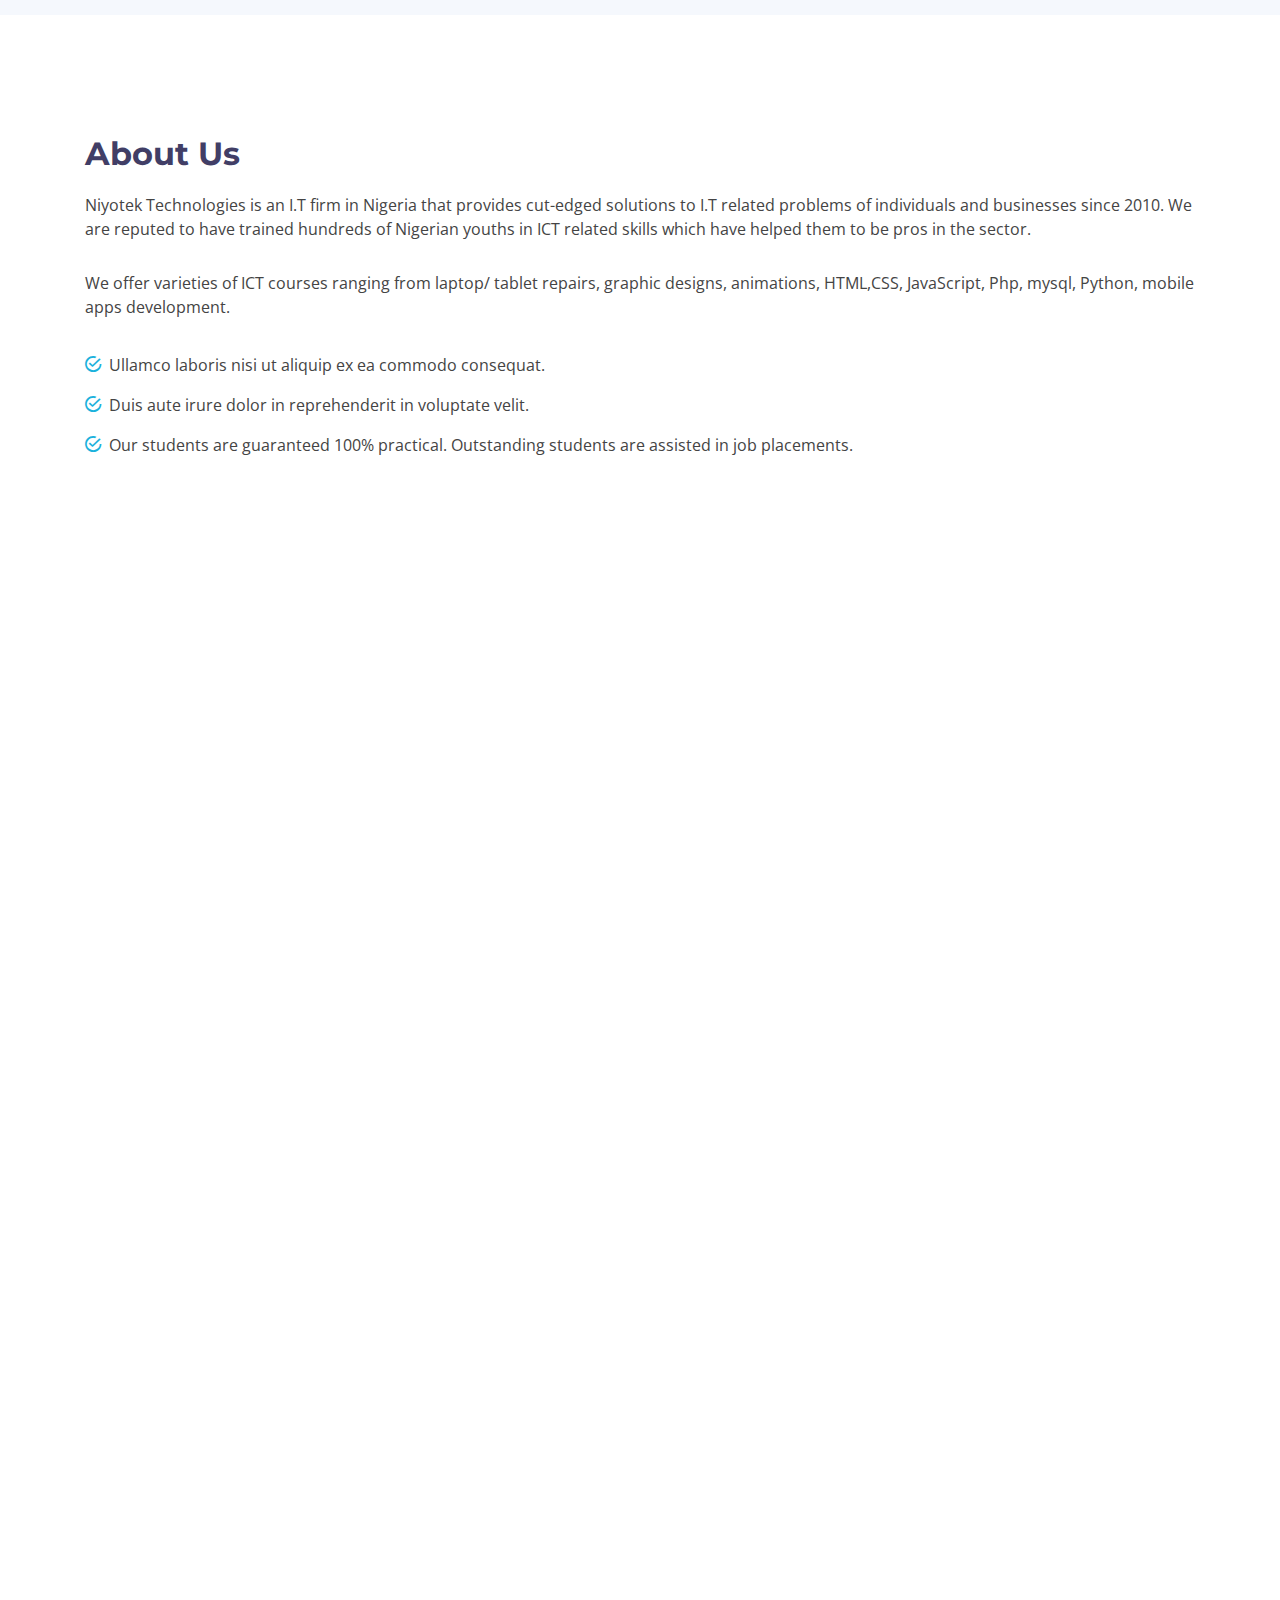
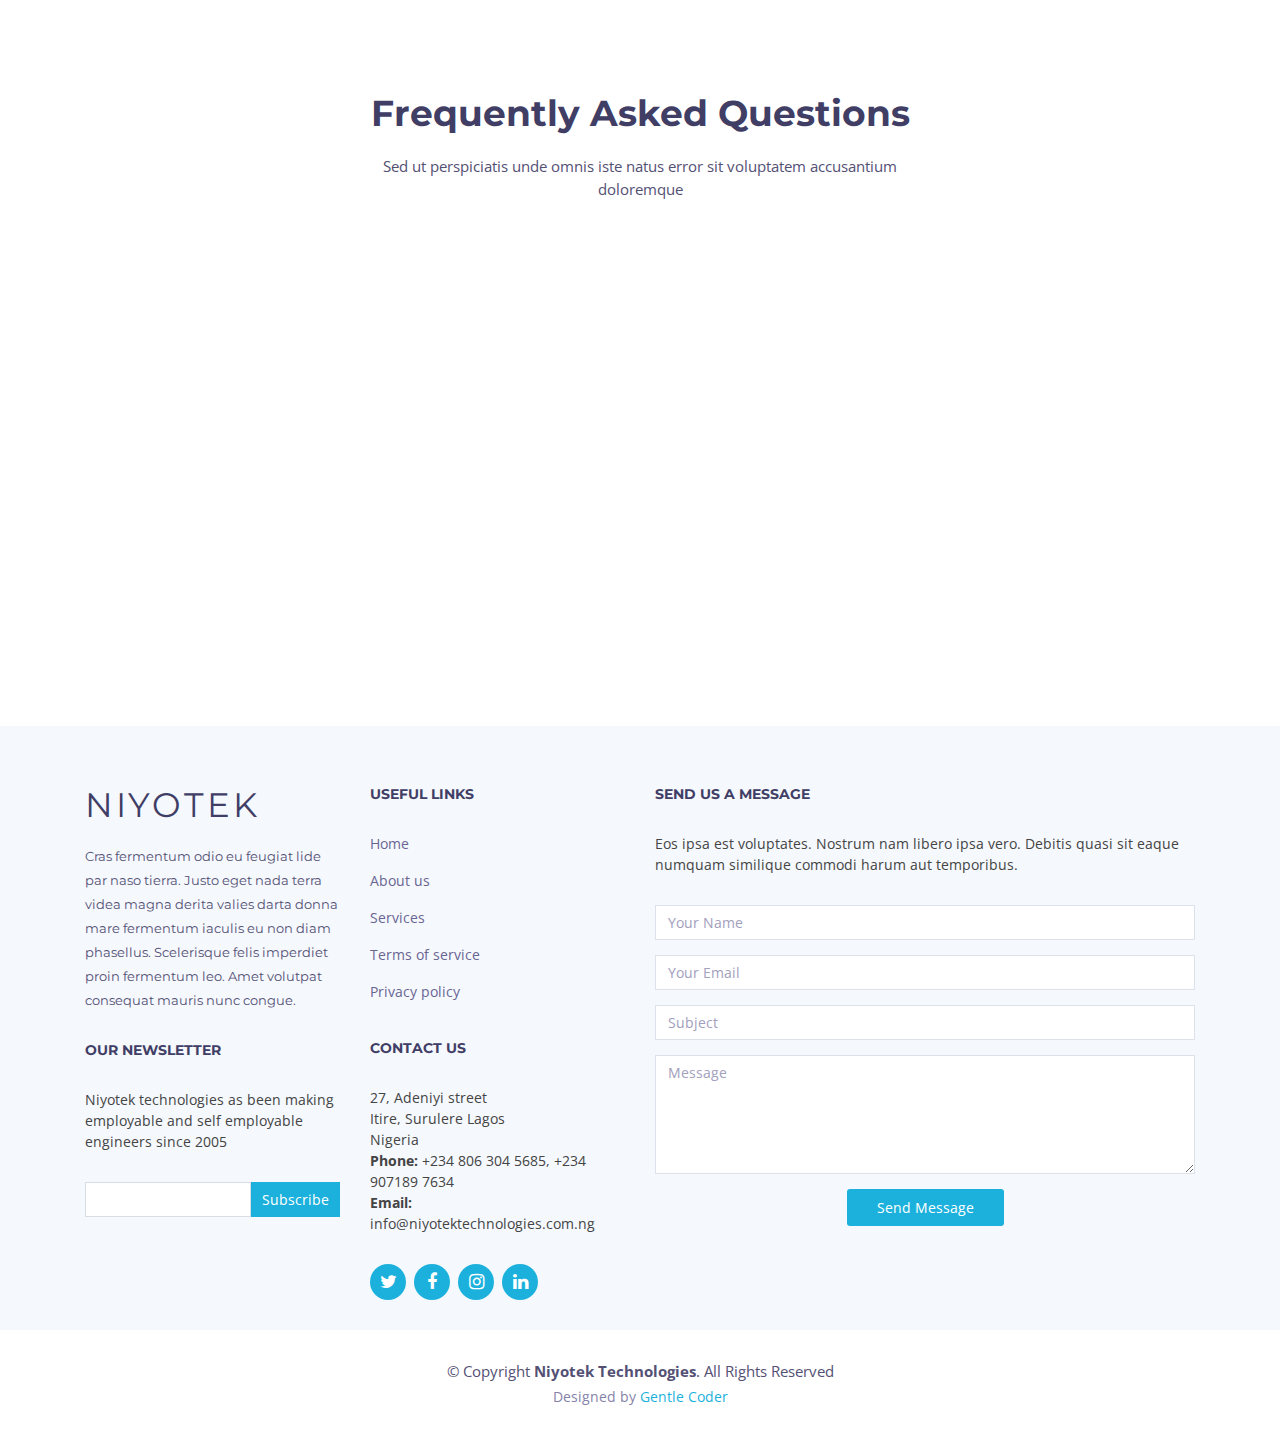
==== commit 4ab06ad6: "fourth commit" ====
--- a/index.html
+++ b/index.html
@@ -109,7 +109,35 @@
         </div>
   
         <div class="col-md-6 intro-img order-md-last order-first">
-          <img src="img/cover.png" alt="" class="img-fluid top">
+        <div id="testimonials">
+            <div class="container">
+              <div class="row">
+                <div class="col-12">
+
+                  <div class="owl-carousel testimonials-carousel wow fadeInUp">
+          
+                    <div class="testimonial-item">
+                      <img src="img/1__o9Z6bf_hnHlHcuEz5RUoA.jpeg" class="img-fluid" alt="">
+                    </div>
+          
+                    <div class="testimonial-item">
+                      <img src="img/best-programming-coding-laptops.jpg" class="img-fluid" alt="">
+                    </div>
+          
+                    <div class="testimonial-item">
+                      <img src="img/Screen-Shot-2020-01-08-at-3.44.24-PM.png" class="img-fluid" alt="">
+                    </div>
+          
+                    <div class="testimonial-item">
+                      <img src="img/WhatsApp Image 2020-01-17 at 07.59.32.jpeg" class="img-fluid" alt="">
+                    </div>
+
+                  </div>
+
+                </div>
+              </div>
+            </div>
+        </div>
         </div>
       </div>
 
@@ -138,14 +166,14 @@
 
           <div class="col-md-6 col-lg-4 wow bounceInUp" data-wow-duration="1.4s">
             <div class="box">
-              <div class="icon" style="background: #fceef3;"><i class="ion-android-textsms" style="color: #ff689b;"></i></div>
+              <div class="icon" style="background: #fceef3;"><i class="ion-social-python" style="color: #ff689b;"></i></div>
               <h4 class="title"><a href="">Programming &amp; Coding</a></h4>
-              <p class="description">We are known for making coding easy. We will take you from the scratch ( even if you are a complete novice) to a professional level where you can create a niche for yourself!</p>
+              <p class="description">We are known for making coding easy. We will take you from the scratch (even if you are a complete novice) to a professional level where you can create a niche for yourself!</p>
             </div>
           </div>
           <div class="col-md-6 col-lg-4 wow bounceInUp" data-wow-duration="1.4s">
             <div class="box">
-              <div class="icon" style="background: #fff0da;"><i class="ion-ios-color-wand" style="color: #e98e06;"></i></div>
+              <div class="icon" style="background: #fff0da;"><i class="ion-android-color-palette" style="color: #e98e06;"></i></div>
               <h4 class="title"><a href="">Animation &amp; Motion Graphics</a></h4>
               <p class="description">Minim veniam, quis nostrud exercitation ullamco laboris nisi ut aliquip ex ea commodo consequat tarad limino ata</p>
             </div>
@@ -153,16 +181,16 @@
 
           <div class="col-md-6 col-lg-4 wow bounceInUp" data-wow-delay="0.1s" data-wow-duration="1.4s">
             <div class="box">
-              <div class="icon" style="background: #e6fdfc;"><i class="ion-android-color-palette" style="color: #3fcdc7;"></i></div>
+              <div class="icon" style="background: #e6fdfc;"><i class="ion-settings" style="color: #3fcdc7;"></i></div>
               <h4 class="title"><a href="">Laptop/Tablet Repair</a></h4>
-              <p class="description">Our services cut across training to consultation, maintenance/ repair of laptop/tablets and sales of laptops with accessories</p>
+              <p class="description">Our services cut across training to consultation, maintenance/ repair of laptop/tablets and </p>
             </div>
           </div>
           <div class="col-md-6 col-lg-4 wow bounceInUp" data-wow-delay="0.1s" data-wow-duration="1.4s">
             <div class="box">
               <div class="icon" style="background: #eafde7;"><i class="ion-android-laptop" style="color:#41cf2e;"></i></div>
               <h4 class="title"><a href="">Sales of Laptop and Accessories</a></h4>
-              <p class="description">Excepteur sint occaecat cupidatat non proident, sunt in culpa qui officia deserunt mollit anim id est laborum</p>
+              <p class="description">We sell laptops HP, DELL, TOSHIBA etc and all laptops parts ranging from Hard disks, Memories(RAM), chargers, Batteries, Keyboards, Screens etc of all laptops brands</p>
             </div>
           </div>
 
@@ -170,14 +198,14 @@
             <div class="box">
               <div class="icon" style="background: #e1eeff;"><i class="ion-ios-clock" style="color: #2282ff;"></i></div>
               <h4 class="title"><a href="">Fast Delivery</a></h4>
-              <p class="description">At vero eos et accusamus et iusto odio dignissimos ducimus qui blanditiis praesentium voluptatum deleniti atque</p>
+              <p class="description">We deliver our products under 24hr to any part of the lagos</p>
             </div>
           </div>
           <div class="col-md-6 col-lg-4 wow bounceInUp" data-wow-delay="0.2s" data-wow-duration="1.4s">
             <div class="box">
               <div class="icon" style="background: #ecebff;"><i class="ion-ios-world" style="color: #8660fe;"></i></div>
               <h4 class="title"><a href="">Social Management</a></h4>
-              <p class="description">Et harum quidem rerum facilis est et expedita distinctio. Nam libero tempore, cum soluta nobis est eligendi</p>
+              <p class="description">We can also train you on social media management with our qualified teachers who are ready to take you on the course, </p>
             </div>
           </div>
 
--- a/css/style.css
+++ b/css/style.css
@@ -223,7 +223,8 @@
 }
 
 #intro .intro-info .btn-get-started,
-#intro .intro-info .btn-services {
+#intro .intro-info .btn-services,
+.btn-get-started {
   font-family: "Montserrat", sans-serif;
   font-size: 13px;
   font-weight: 600;
@@ -239,7 +240,8 @@
 }
 
 #intro .intro-info .btn-get-started:hover,
-#intro .intro-info .btn-services:hover {
+#intro .intro-info .btn-services:hover
+.btn-get-started:hover {
   background: #0a98c0;
 }
 
@@ -1128,6 +1130,7 @@
   font-size: 16px;
   color: #6c67a3;
   letter-spacing: 0px;
+  ;
 }
 
 #pricing .card .list-group {
@@ -1436,6 +1439,10 @@
 
 #footer .credits a:hover {
   color: #0a98c0;
+}
+
+.center {
+  margin-left: 150px;
 }
 
 /*--------------------------------------------------------------
@@ -1521,10 +1528,6 @@
     height: auto !important;
   }
 
-  #intro .intro-img {
-    width: 80%;
-  }
-
   #intro .intro-info {
     text-align: center;
     padding-top: 40px;
@@ -1559,4 +1562,14 @@
   #footer .footer-top .social-links a {
     margin-bottom: 25px;
   }
-}
+
+  .intro-img {
+    display: none;
+  }
+
+  .intro-info {
+    text-align: center;
+    padding-left: 60px;
+  }
+
+}
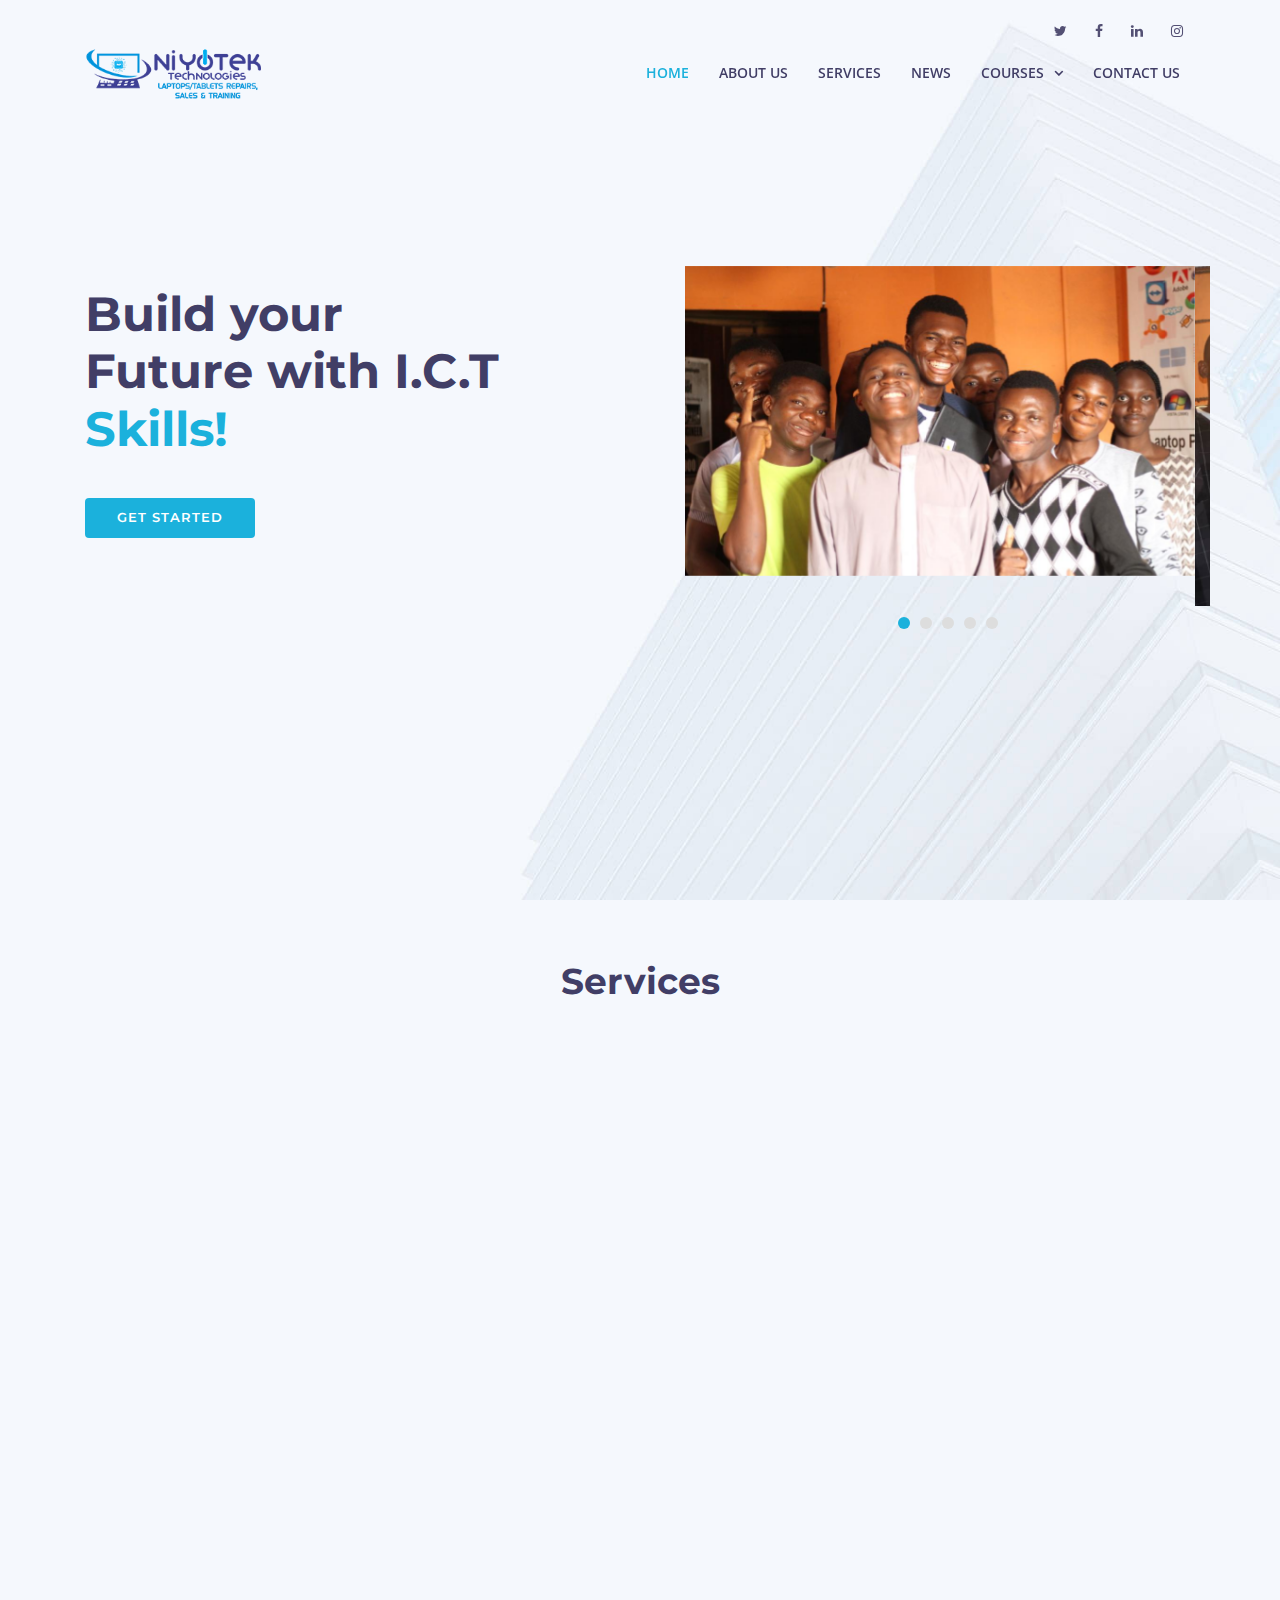
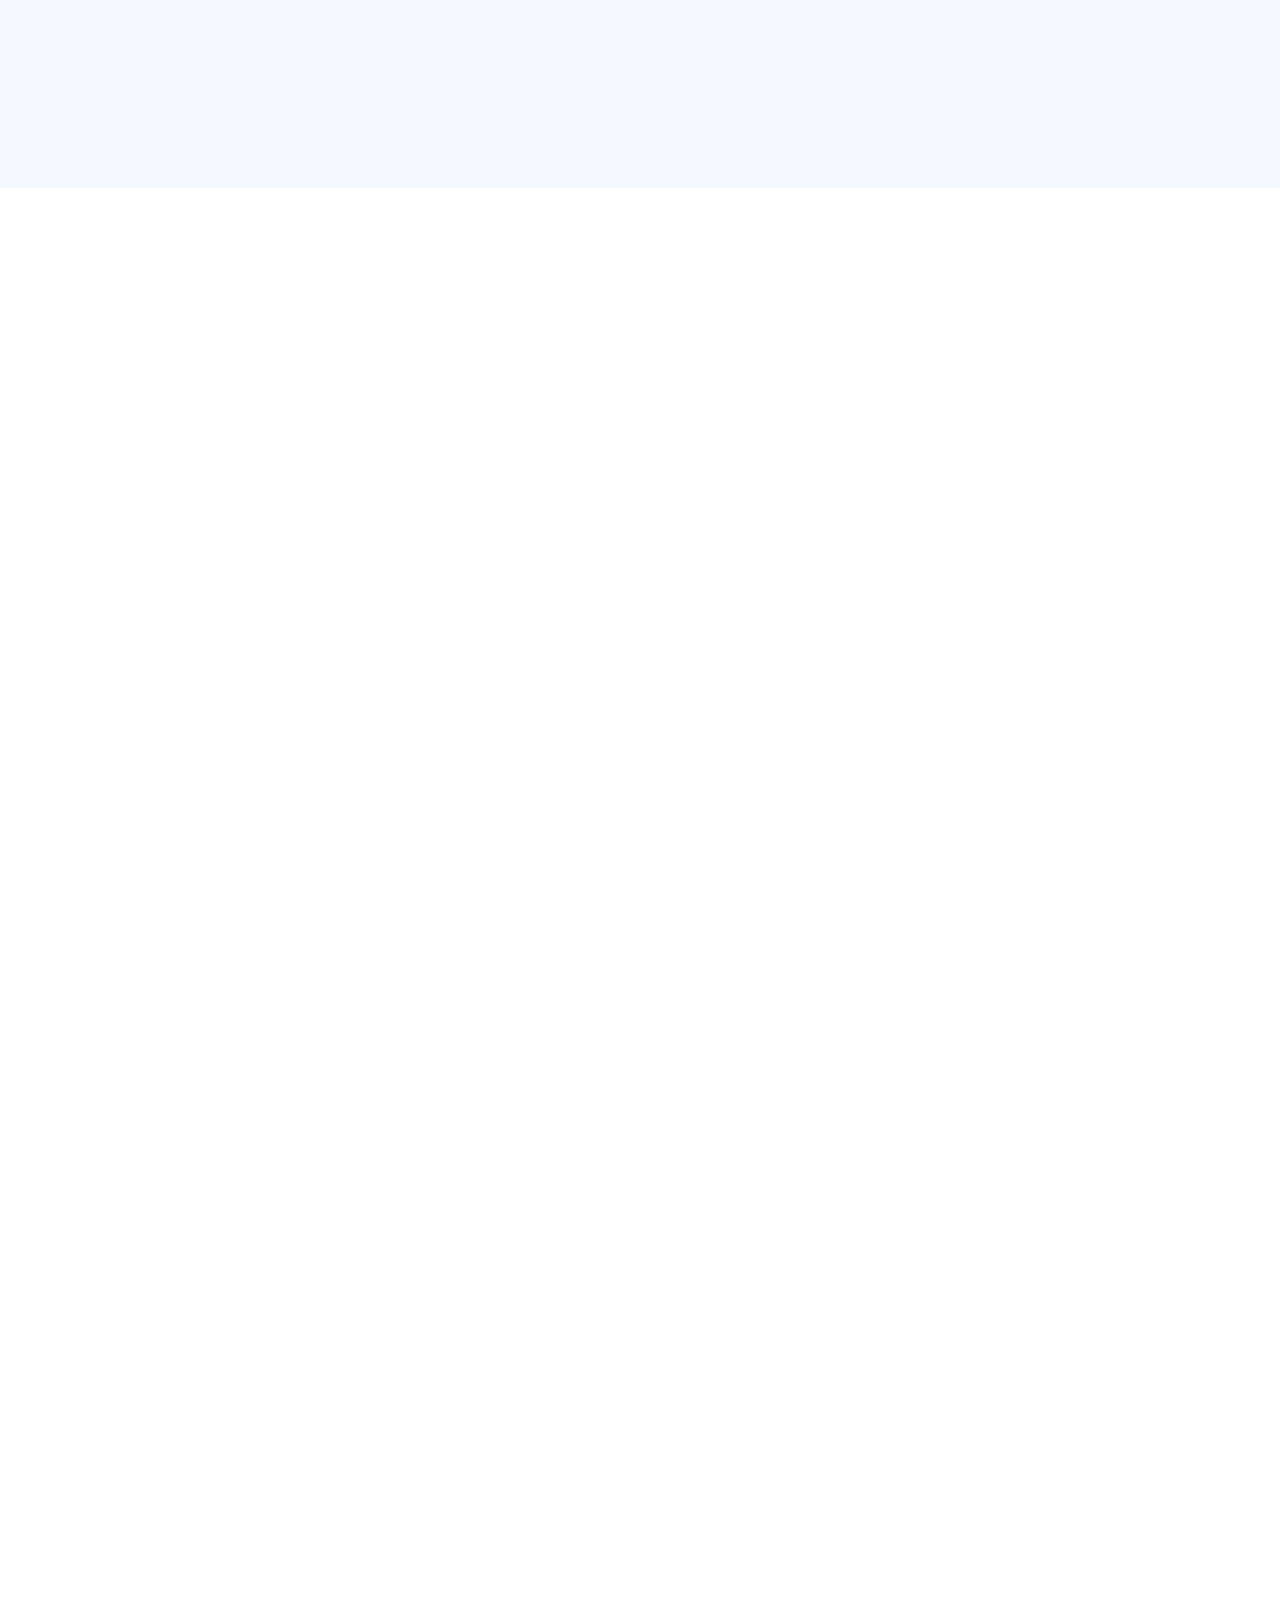
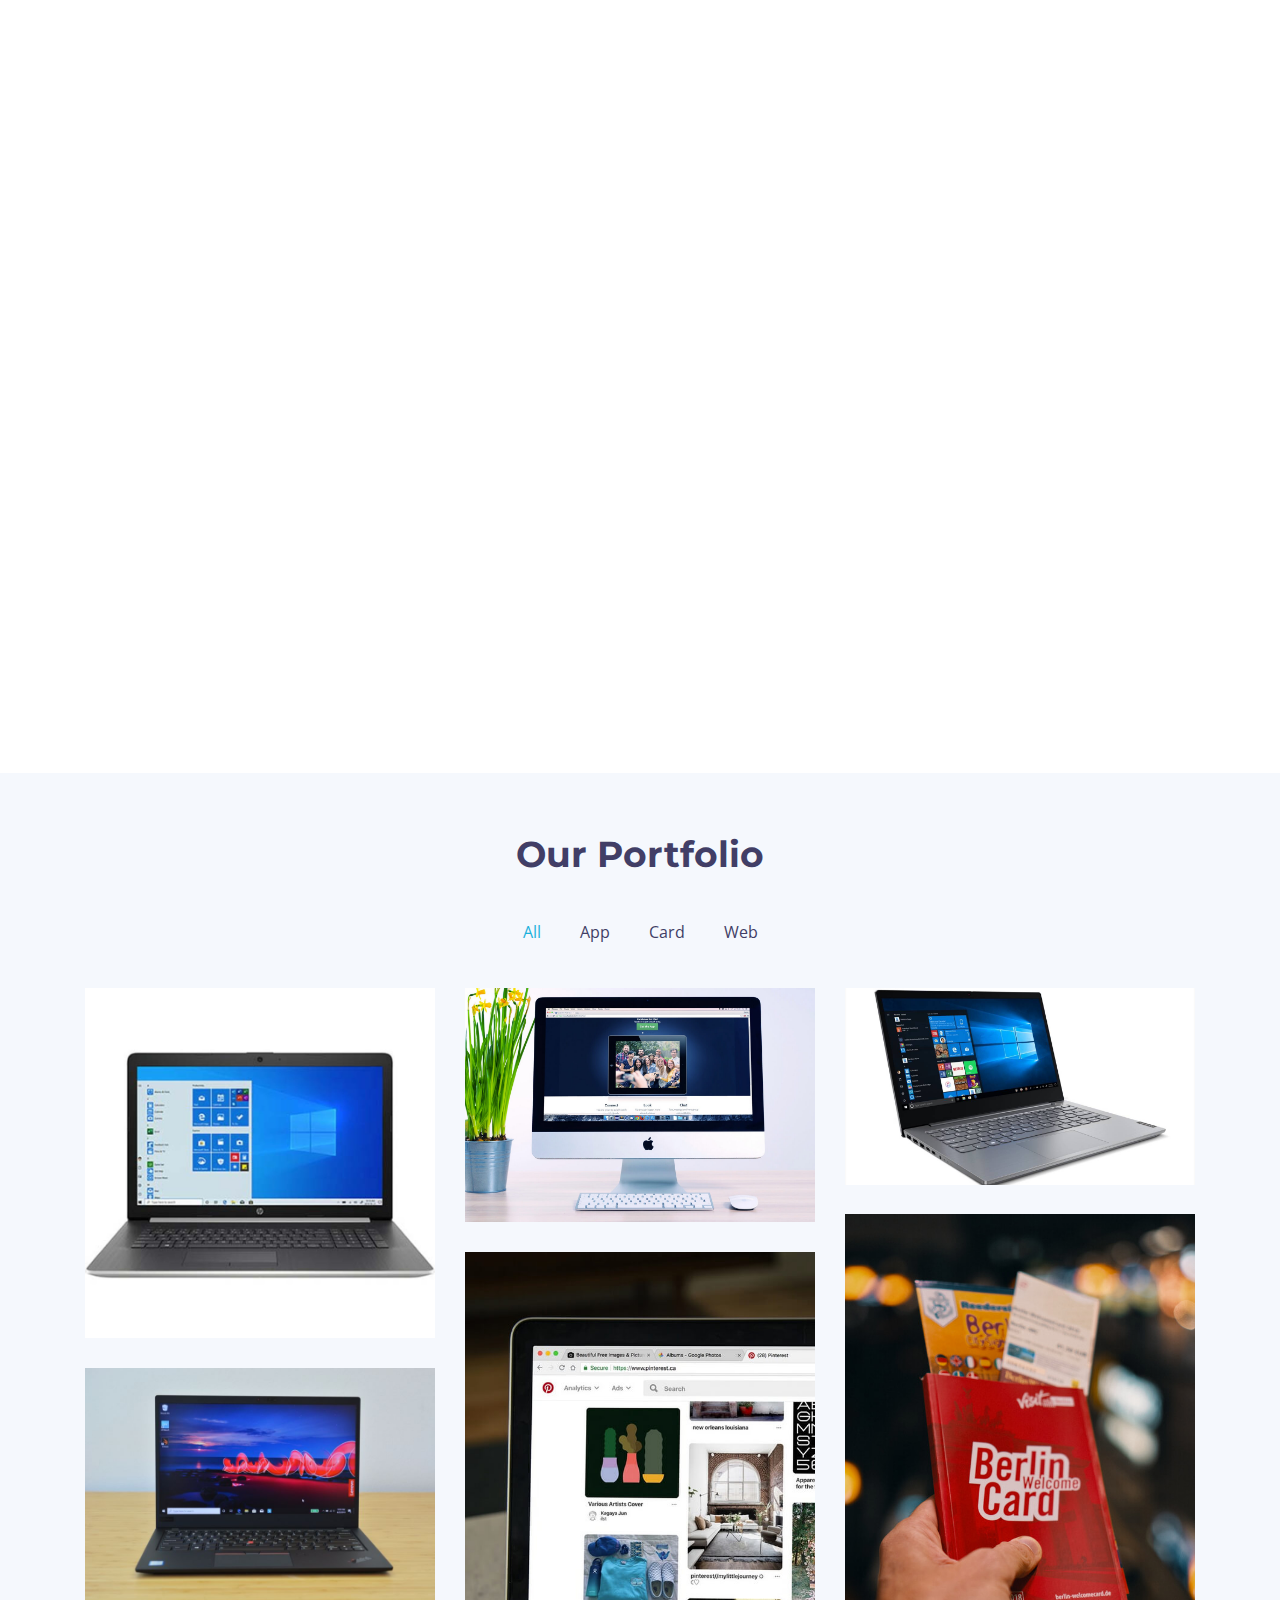
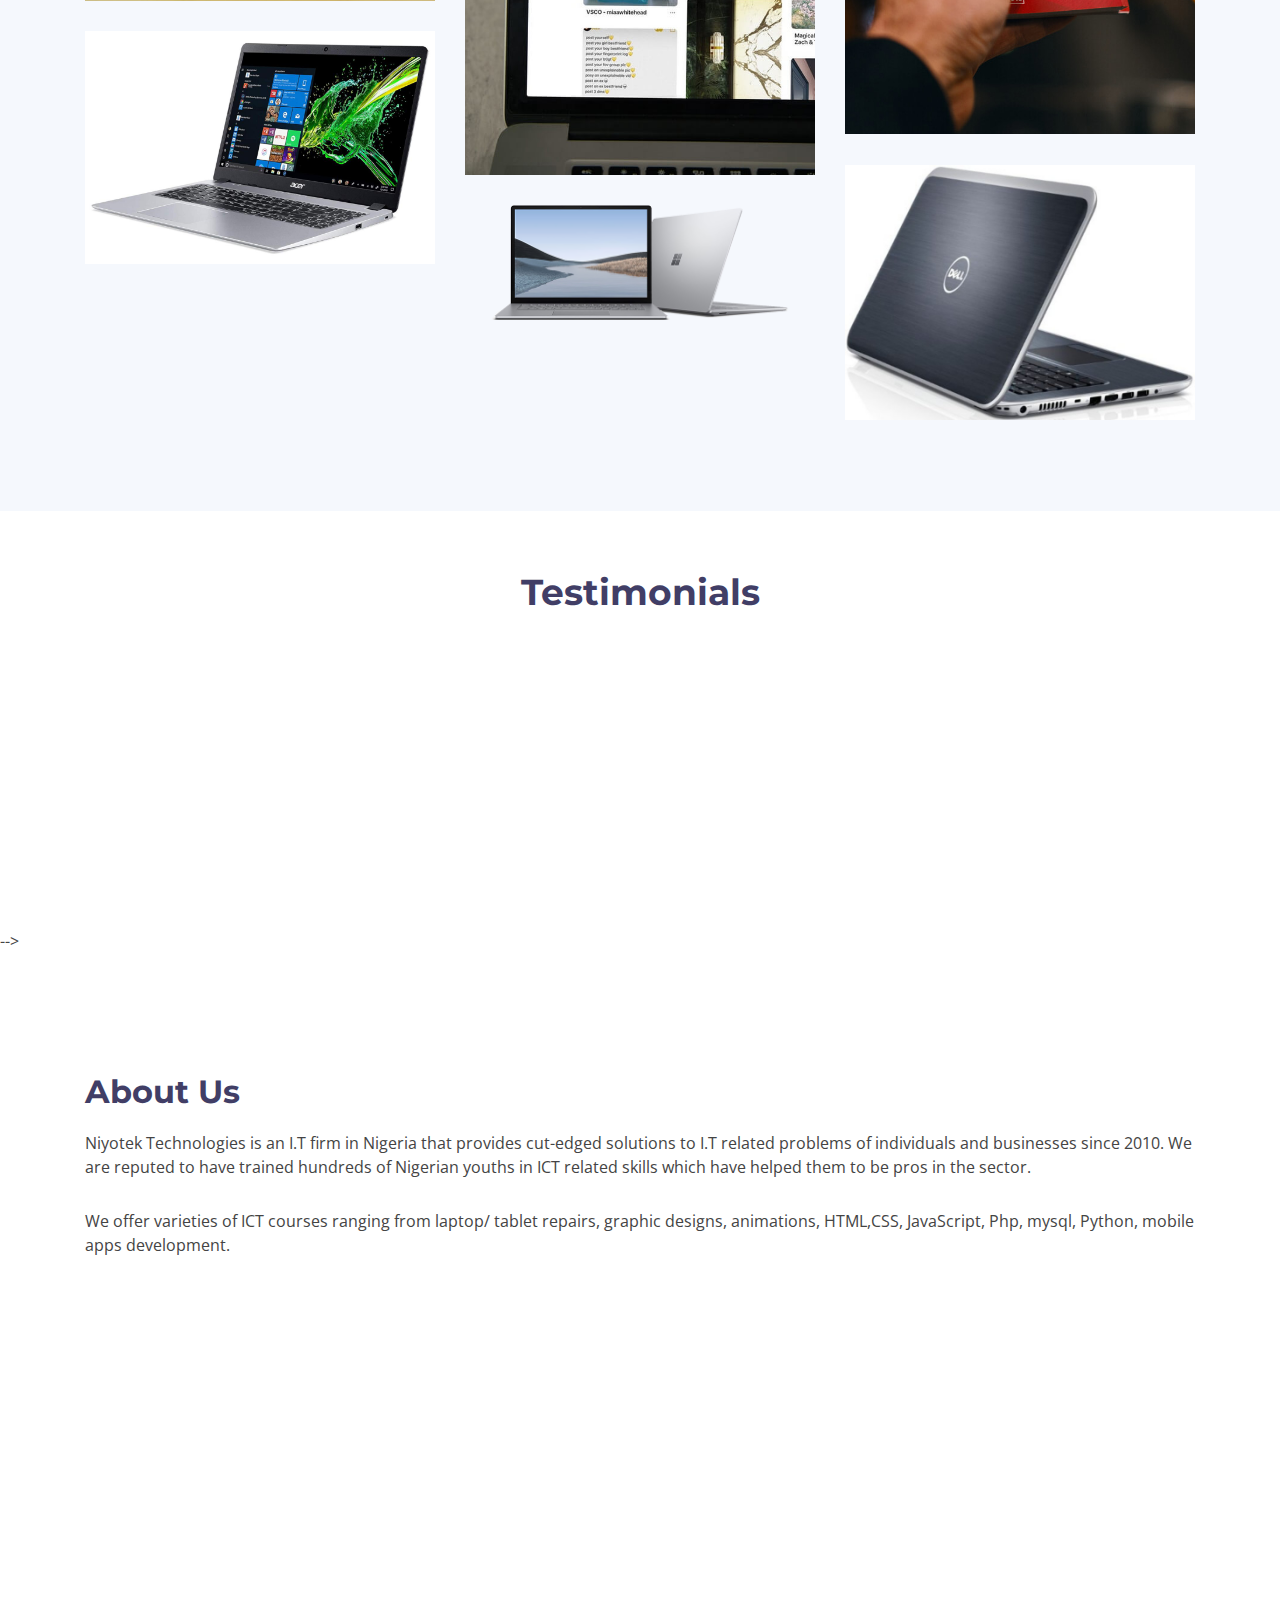
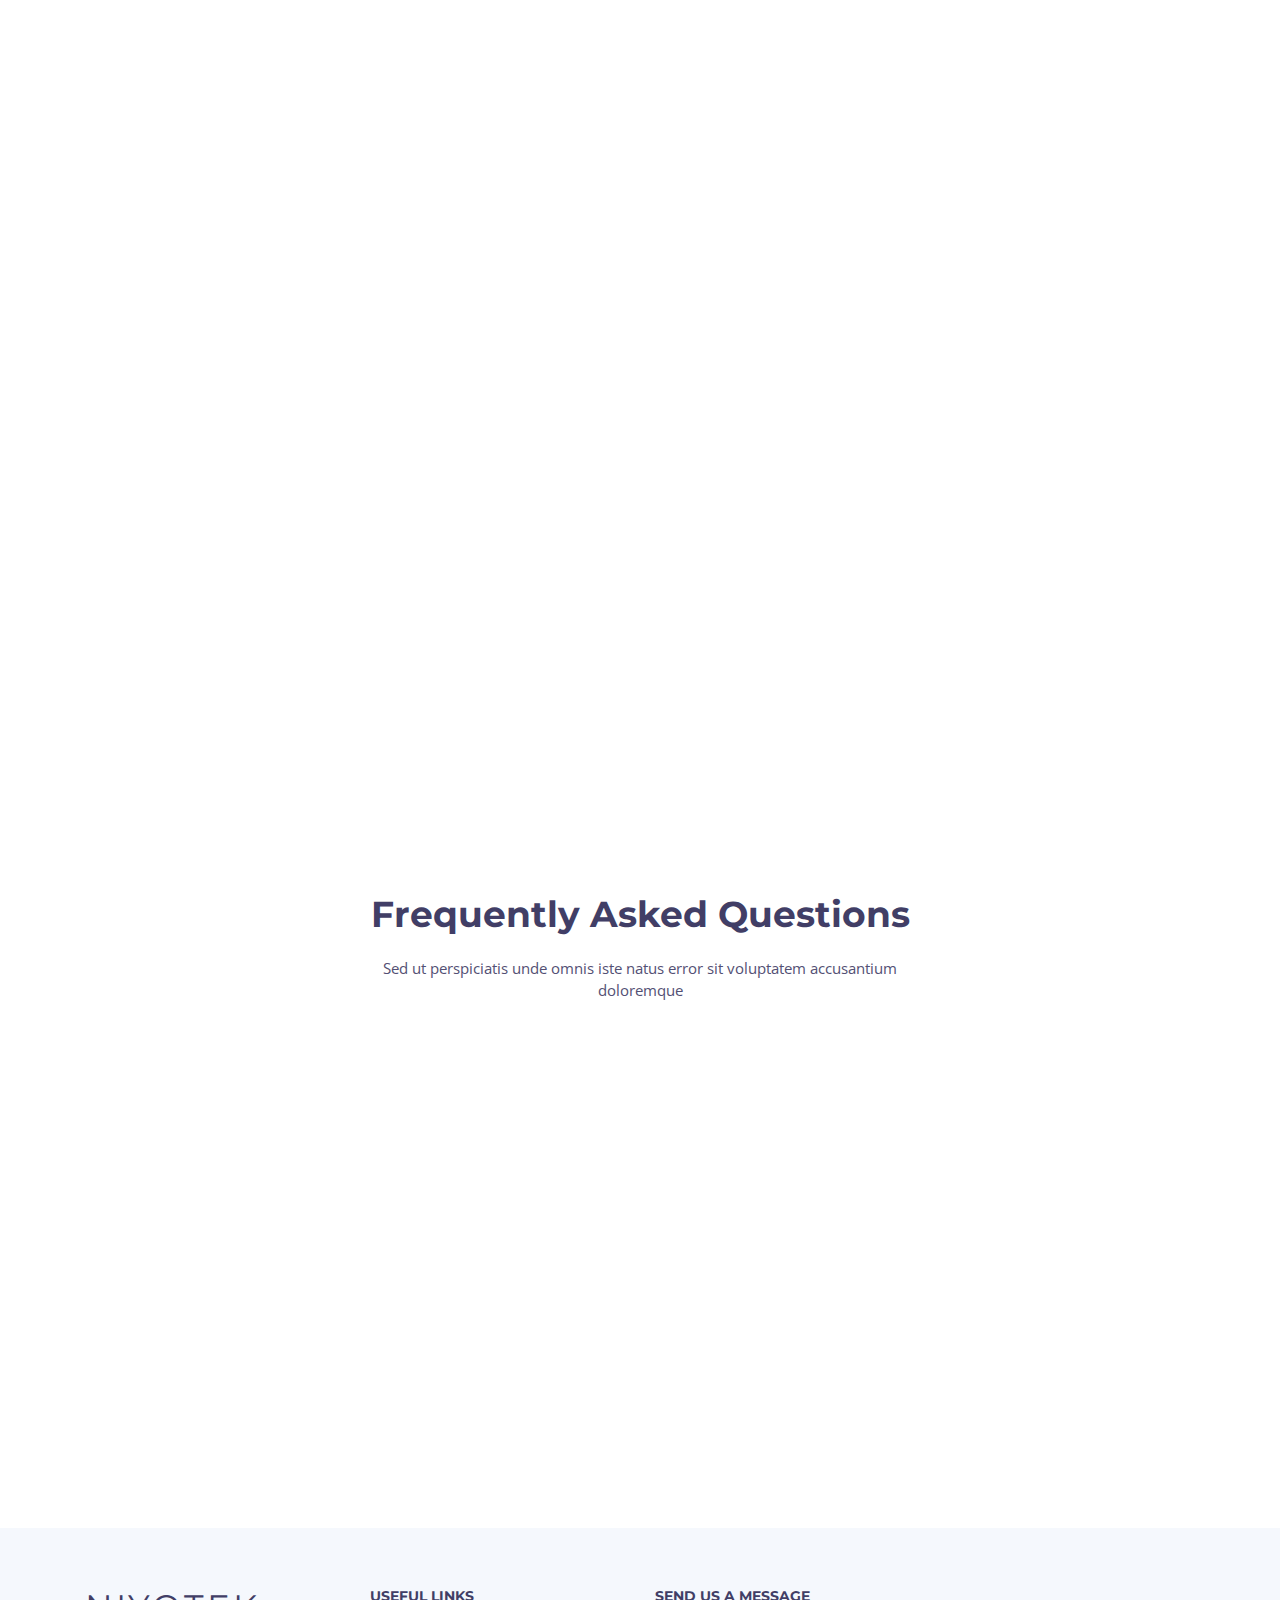
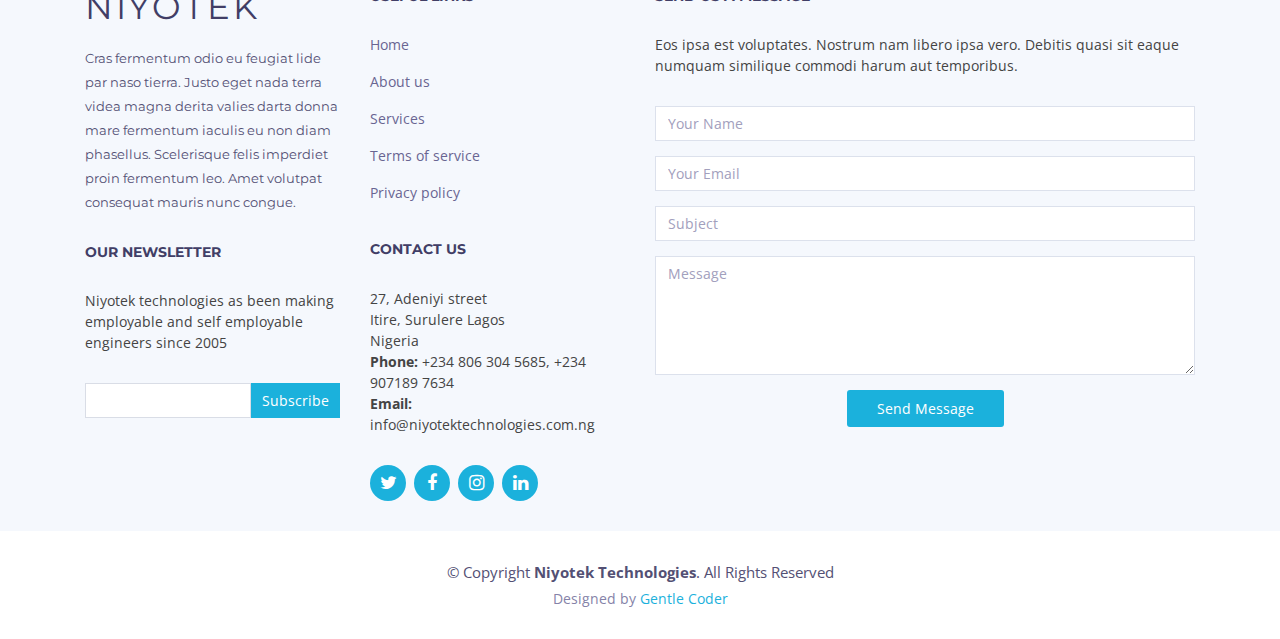
==== commit bdfcf3e3: "updated files and images" ====
--- a/index.html
+++ b/index.html
@@ -117,19 +117,24 @@
                   <div class="owl-carousel testimonials-carousel wow fadeInUp">
           
                     <div class="testimonial-item">
-                      <img src="img/1__o9Z6bf_hnHlHcuEz5RUoA.jpeg" class="img-fluid" alt="">
+                      <img src="img/student-1.jpg" class="" alt="" style="
+                      ">
                     </div>
           
                     <div class="testimonial-item">
-                      <img src="img/best-programming-coding-laptops.jpg" class="img-fluid" alt="">
+                      <img src="img/student-2.jpg" class="" alt="" width="100%">
                     </div>
           
                     <div class="testimonial-item">
-                      <img src="img/Screen-Shot-2020-01-08-at-3.44.24-PM.png" class="img-fluid" alt="">
+                      <img src="img/student-3.jpg" class="" alt="">
                     </div>
           
                     <div class="testimonial-item">
-                      <img src="img/WhatsApp Image 2020-01-17 at 07.59.32.jpeg" class="img-fluid" alt="">
+                      <img src="img/student-4.jpg" class="" alt="">
+                    </div>
+
+                    <div class="testimonial-item">
+                      <img src="img/student-5.jpg" class="img-fluid" alt="">
                     </div>
 
                   </div>
@@ -159,7 +164,6 @@
 
         <header class="section-header">
           <h3>Services</h3>
-          <p>Laudem latine persequeris id sed, ex fabulas delectus quo. No vel partiendo abhorreant vituperatoribus.</p>
         </header>
 
         <div class="row">
@@ -390,12 +394,12 @@
 
           <div class="col-lg-4 col-md-6 portfolio-item filter-app">
             <div class="portfolio-wrap">
-              <img src="img/portfolio/app1.jpg" class="img-fluid" alt="">
+              <img src="img/portfolio/computing-evergreen-category-icon-windows-laptops.jpg" class="img-fluid" alt="">
               <div class="portfolio-info">
                 <h4><a href="#">App 1</a></h4>
                 <p>App</p>
                 <div>
-                  <a href="img/portfolio/app1.jpg" data-lightbox="portfolio" data-title="App 1" class="link-preview" title="Preview"><i class="ion ion-eye"></i></a>
+                  <a href="img/portfolio/computing-evergreen-category-icon-windows-laptops.jpg" data-lightbox="portfolio" data-title="App 1" class="link-preview" title="Preview"><i class="ion ion-eye"></i></a>
                   <a href="#" class="link-details" title="More Details"><i class="ion ion-android-open"></i></a>
                 </div>
               </div>
@@ -418,12 +422,12 @@
 
           <div class="col-lg-4 col-md-6 portfolio-item filter-app" data-wow-delay="0.2s">
             <div class="portfolio-wrap">
-              <img src="img/portfolio/app2.jpg" class="img-fluid" alt="">
+              <img src="img/portfolio/02_Thinkbook_14_Hero_Front_Facing_Right-1280x720.jpg" class="img-fluid" alt="">
               <div class="portfolio-info">
                 <h4><a href="#">App 2</a></h4>
                 <p>App</p>
                 <div>
-                  <a href="img/portfolio/app2.jpg" class="link-preview" data-lightbox="portfolio" data-title="App 2" title="Preview"><i class="ion ion-eye"></i></a>
+                  <a href="img/portfolio/02_Thinkbook_14_Hero_Front_Facing_Right-1280x720.jpg" class="link-preview" data-lightbox="portfolio" data-title="App 2" title="Preview"><i class="ion ion-eye"></i></a>
                   <a href="#" class="link-details" title="More Details"><i class="ion ion-android-open"></i></a>
                 </div>
               </div>
@@ -460,12 +464,12 @@
 
           <div class="col-lg-4 col-md-6 portfolio-item filter-app" data-wow-delay="0.2s">
             <div class="portfolio-wrap">
-              <img src="img/portfolio/app3.jpg" class="img-fluid" alt="">
+              <img src="img/portfolio/x1carbon7thgen_1-800x534.jpg" class="img-fluid" alt="">
               <div class="portfolio-info">
                 <h4><a href="#">App 3</a></h4>
                 <p>App</p>
                 <div>
-                  <a href="img/portfolio/app3.jpg" class="link-preview" data-lightbox="portfolio" data-title="App 3" title="Preview"><i class="ion ion-eye"></i></a>
+                  <a href="img/portfolio/x1carbon7thgen_1-800x534.jpg" class="link-preview" data-lightbox="portfolio" data-title="App 3" title="Preview"><i class="ion ion-eye"></i></a>
                   <a href="#" class="link-details" title="More Details"><i class="ion ion-android-open"></i></a>
                 </div>
               </div>
@@ -474,12 +478,12 @@
 
           <div class="col-lg-4 col-md-6 portfolio-item filter-card">
             <div class="portfolio-wrap">
-              <img src="img/portfolio/card1.jpg" class="img-fluid" alt="">
+              <img src="img/portfolio/aspire5slim-100806682-large.jpg" class="img-fluid" alt="">
               <div class="portfolio-info">
                 <h4><a href="#">Card 1</a></h4>
                 <p>Card</p>
                 <div>
-                  <a href="img/portfolio/card1.jpg" class="link-preview" data-lightbox="portfolio" data-title="Card 1" title="Preview"><i class="ion ion-eye"></i></a>
+                  <a href="img/portfolio/aspire5slim-100806682-large.jpg" class="link-preview" data-lightbox="portfolio" data-title="Card 1" title="Preview"><i class="ion ion-eye"></i></a>
                   <a href="#" class="link-details" title="More Details"><i class="ion ion-android-open"></i></a>
                 </div>
               </div>
@@ -488,12 +492,12 @@
 
           <div class="col-lg-4 col-md-6 portfolio-item filter-card" data-wow-delay="0.1s">
             <div class="portfolio-wrap">
-              <img src="img/portfolio/card3.jpg" class="img-fluid" alt="">
+              <img src="img/portfolio/dell15z-5523_2.jpg" class="img-fluid" alt="">
               <div class="portfolio-info">
                 <h4><a href="#">Card 3</a></h4>
                 <p>Card</p>
                 <div>
-                  <a href="img/portfolio/card3.jpg" class="link-preview" data-lightbox="portfolio" data-title="Card 3" title="Preview"><i class="ion ion-eye"></i></a>
+                  <a href="img/portfolio/dell15z-5523_2.jpg" class="link-preview" data-lightbox="portfolio" data-title="Card 3" title="Preview"><i class="ion ion-eye"></i></a>
                   <a href="#" class="link-details" title="More Details"><i class="ion ion-android-open"></i></a>
                 </div>
               </div>
@@ -502,12 +506,12 @@
 
           <div class="col-lg-4 col-md-6 portfolio-item filter-web" data-wow-delay="0.2s">
             <div class="portfolio-wrap">
-              <img src="img/portfolio/web1.jpg" class="img-fluid" alt="">
+              <img src="img/portfolio/topimageplat.png" class="img-fluid" alt="">
               <div class="portfolio-info">
                 <h4><a href="#">Web 1</a></h4>
                 <p>Web</p>
                 <div>
-                  <a href="img/portfolio/web1.jpg" class="link-preview" data-lightbox="portfolio" data-title="Web 1" title="Preview"><i class="ion ion-eye"></i></a>
+                  <a href="img/portfolio/topimageplat.png" class="link-preview" data-lightbox="portfolio" data-title="Web 1" title="Preview"><i class="ion ion-eye"></i></a>
                   <a href="#" class="link-details" title="More Details"><i class="ion ion-android-open"></i></a>
                 </div>
               </div>
@@ -585,7 +589,7 @@
     <!--==========================
       Team Section
     ============================-->
-    <section id="team" class="section-bg">
+    <!-- <section id="team" class="section-bg">
       <div class="container">
         <div class="section-header">
           <h3>Team</h3>
@@ -669,7 +673,7 @@
         </div>
 
       </div>
-    </section><!-- #team -->
+    </section> #team --> -->
 
     <section id="about">
 
@@ -688,11 +692,6 @@
 
               <p>Niyotek Technologies is an I.T firm in Nigeria that provides cut-edged solutions to I.T related problems of individuals and businesses since 2010. We are reputed to have trained hundreds of Nigerian youths in ICT related skills which have helped them to be pros in the sector.</p>
               <p>We offer varieties of ICT courses ranging from laptop/ tablet repairs, graphic designs, animations, HTML,CSS, JavaScript, Php, mysql, Python, mobile apps development.</p>
-              <ul>
-                <li><i class="ion-android-checkmark-circle"></i> Ullamco laboris nisi ut aliquip ex ea commodo consequat.</li>
-                <li><i class="ion-android-checkmark-circle"></i> Duis aute irure dolor in reprehenderit in voluptate velit.</li>
-                <li><i class="ion-android-checkmark-circle"></i> Our students are guaranteed 100% practical. Outstanding students are assisted in job placements.</li>
-              </ul>
             </div>
           </div>
         </div>
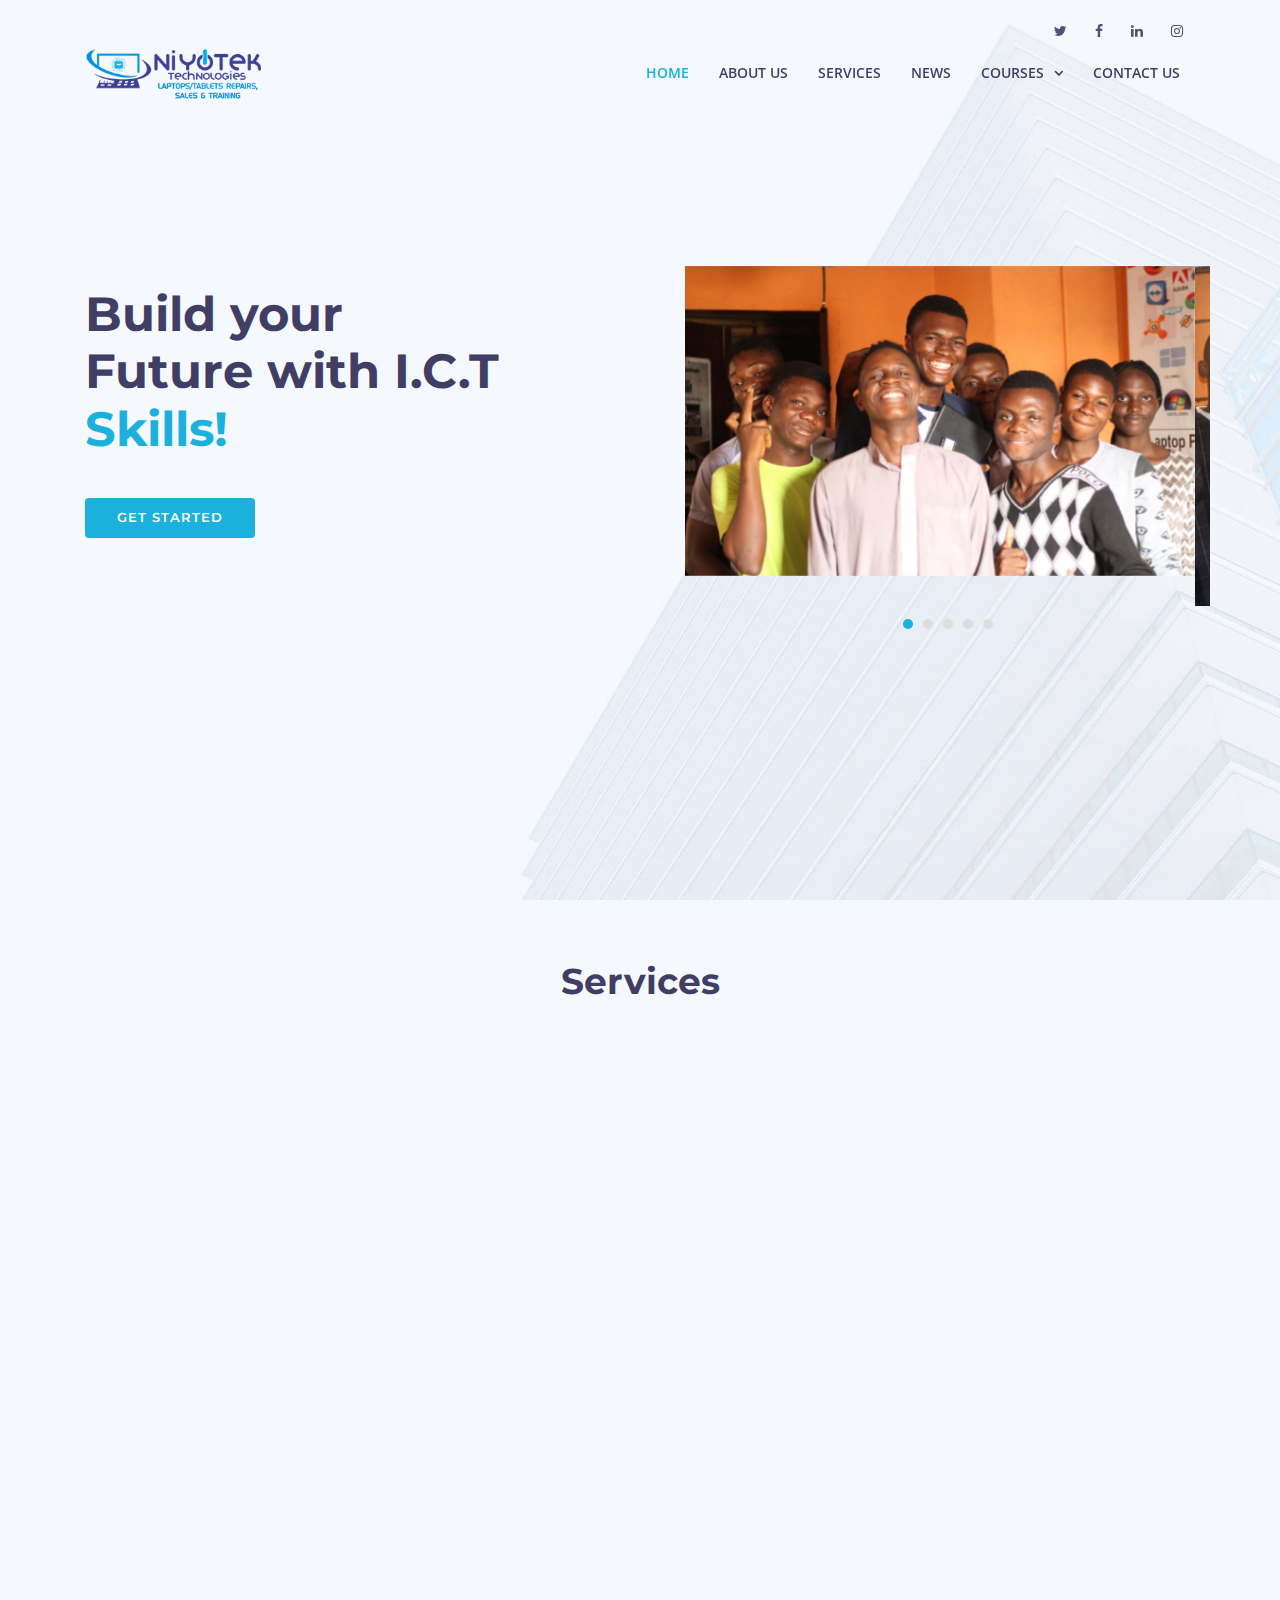
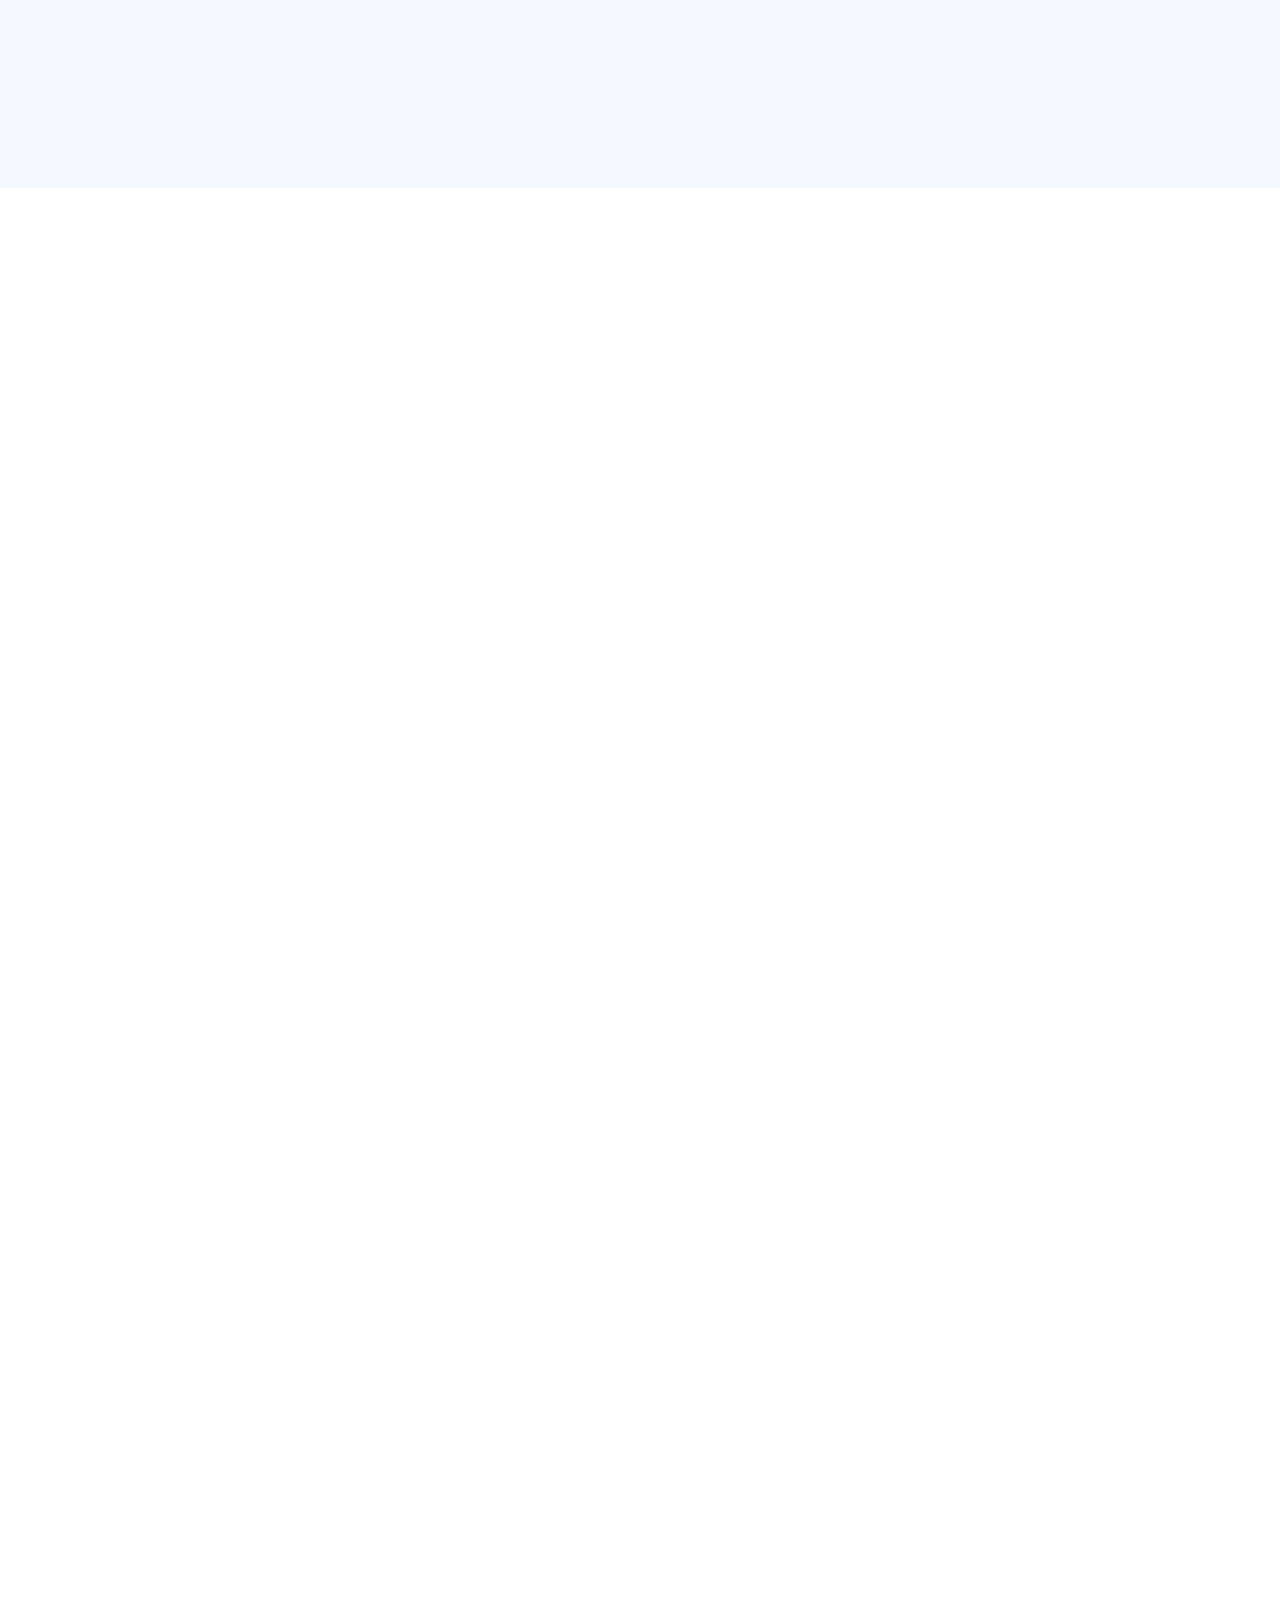
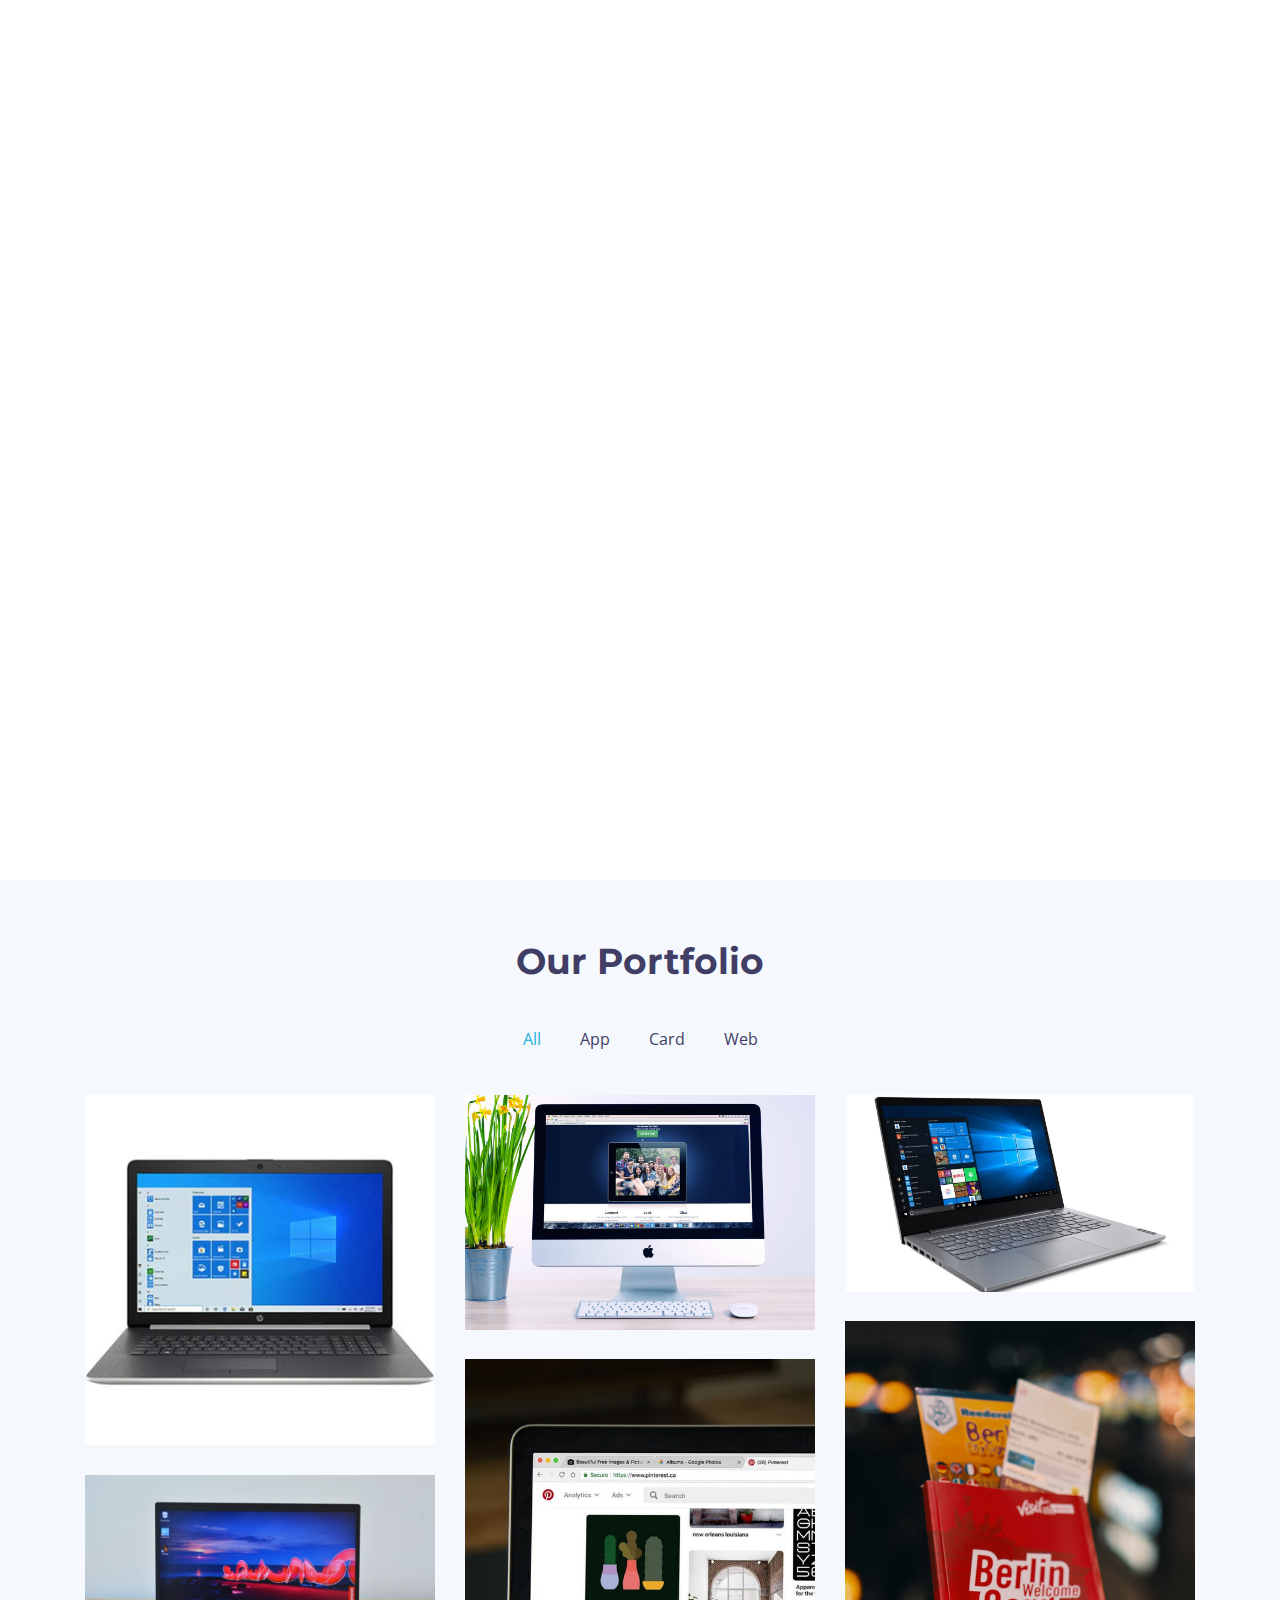
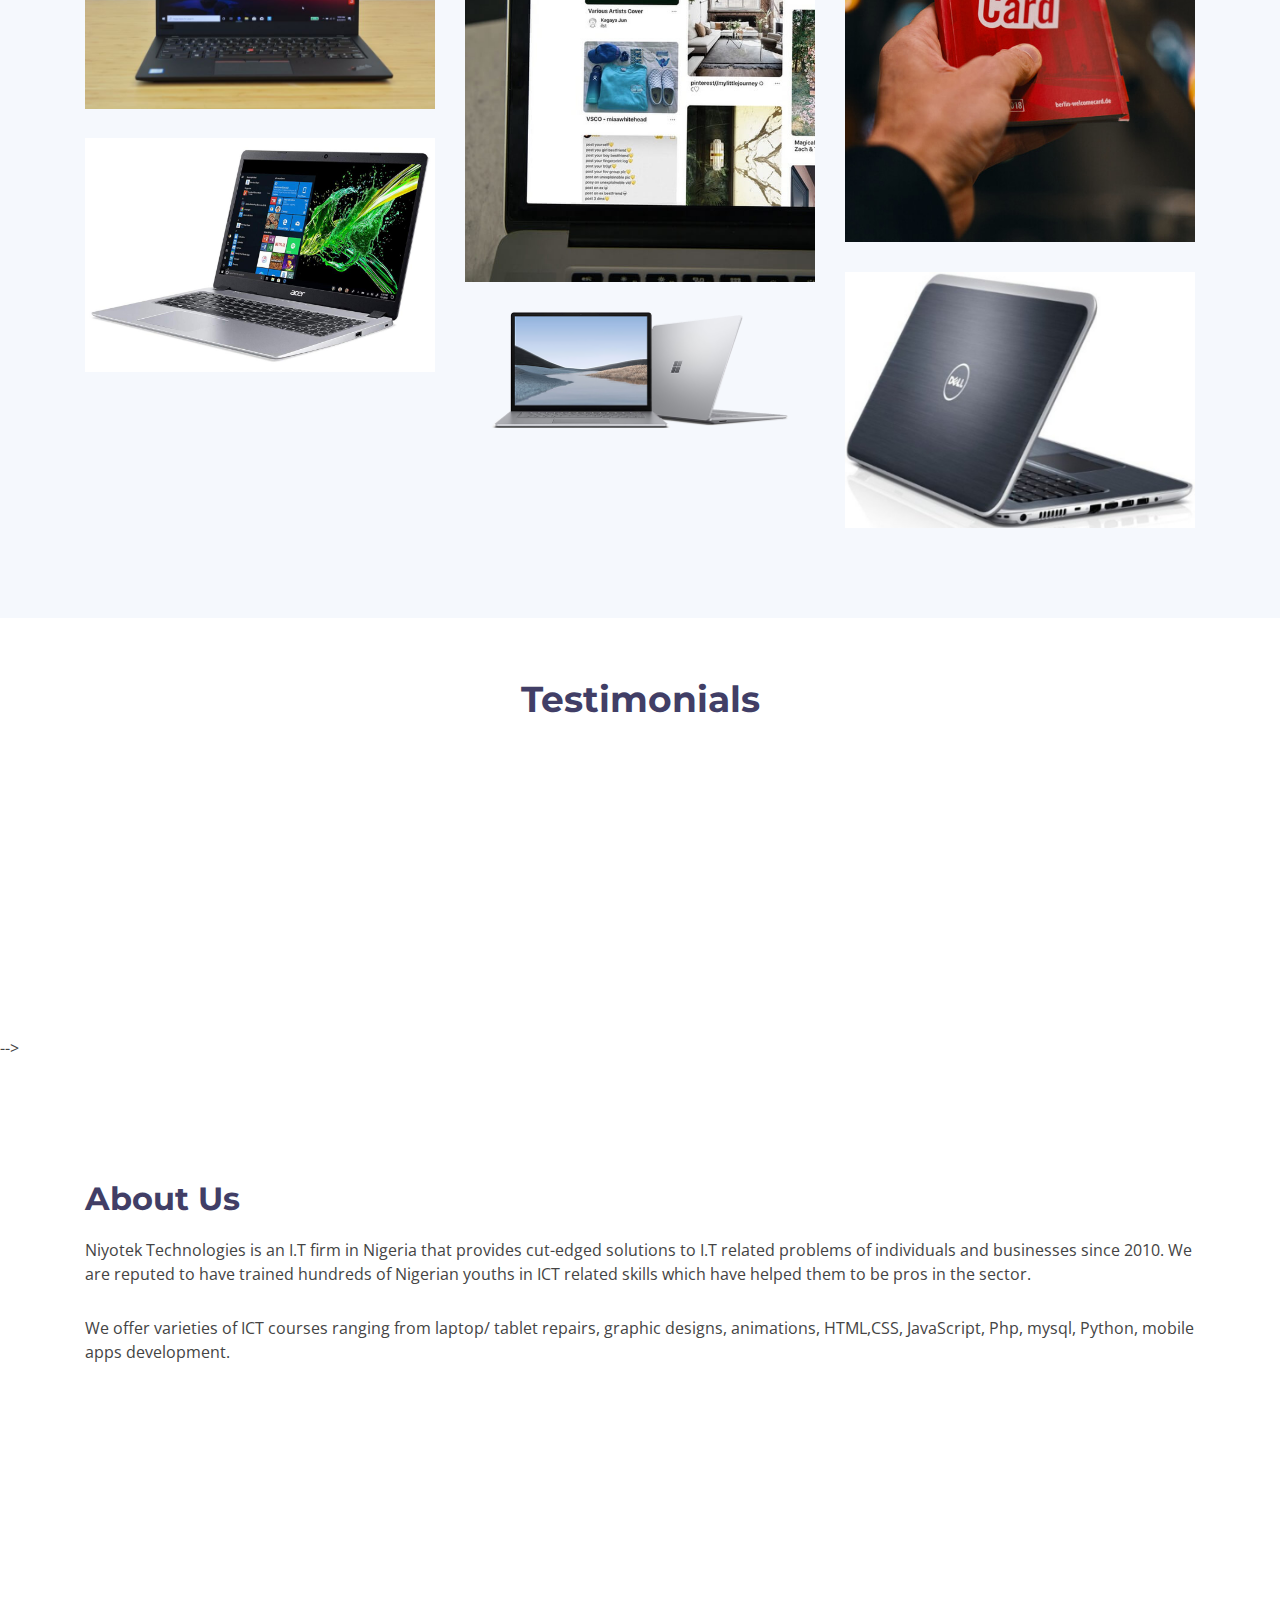
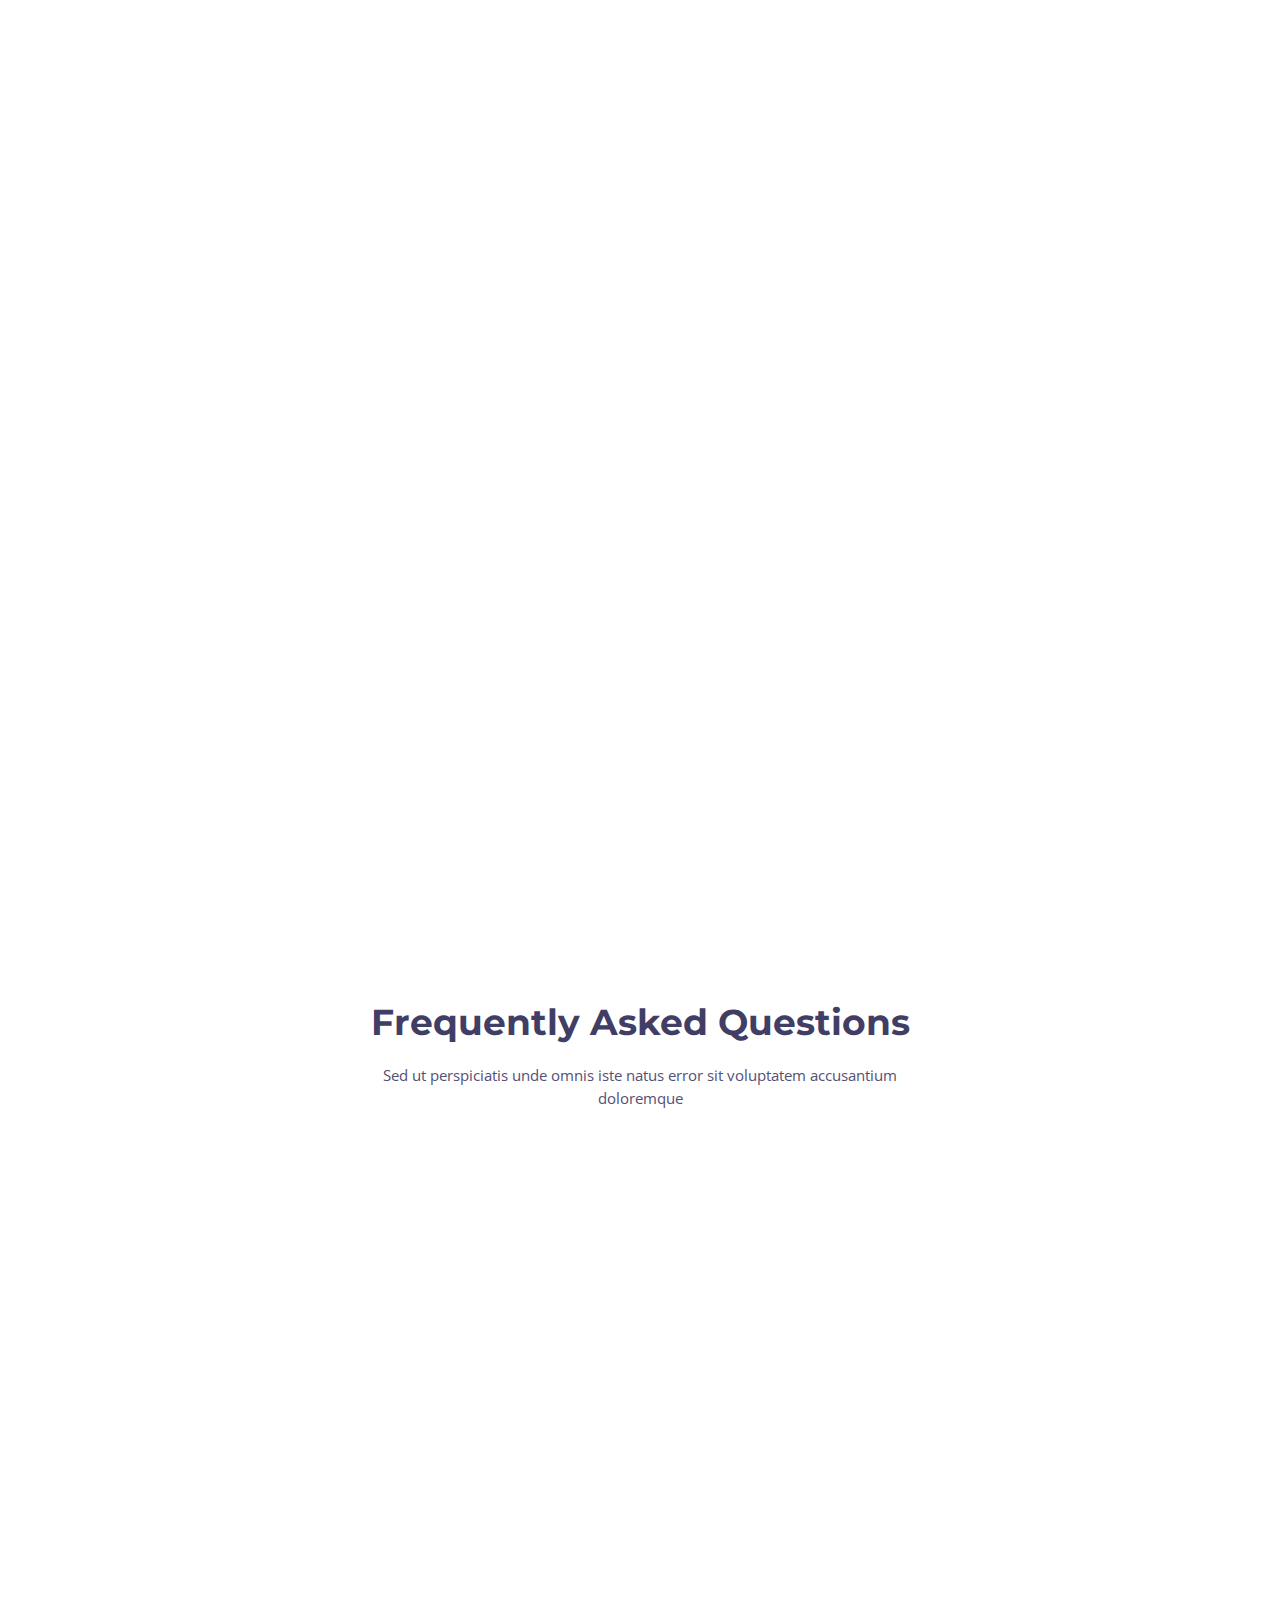
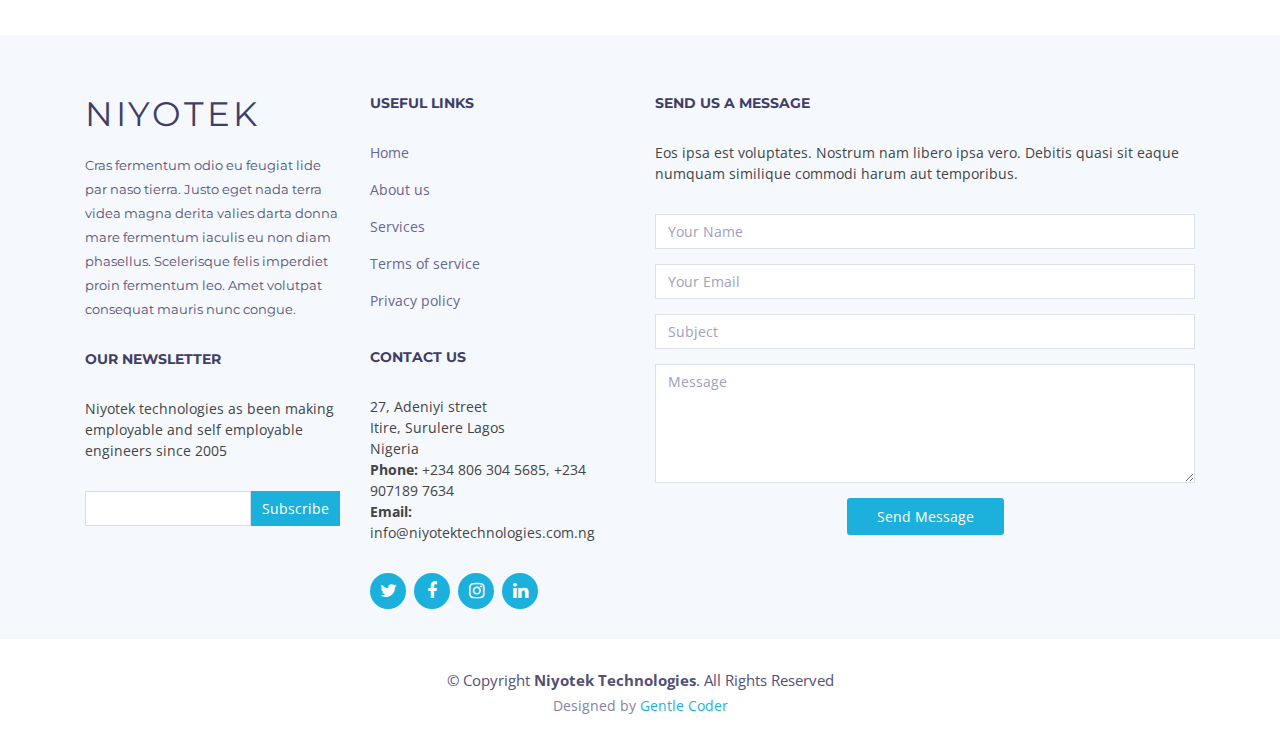
==== commit be7b7a0b: "Update index.html" ====
--- a/index.html
+++ b/index.html
@@ -345,7 +345,7 @@
 
         <div class="row feature-item mt-5 pt-5">
           <div class="col-lg-5 wow fadeInUp order-1 order-lg-2">
-            <img src="img/untitled-4.jpg" class="img-fluid" alt="">
+            <img src="img/Untitled-4.jpg" class="img-fluid" alt="">
           </div>
 
           <div class="col-lg-7 wow fadeInUp pt-4 pt-lg-0 order-2 order-lg-1">
--- a/css/style.css
+++ b/css/style.css
@@ -6,6 +6,10 @@
   background: #fff;
   color: #444;
   font-family: "Open Sans", sans-serif;
+}
+
+.img-fluid {
+  width: 100%;
 }
 
 a {
@@ -928,6 +932,11 @@
   background-color: #ddd;
 }
 
+#intro .owl-dot {
+  width: 10px;
+  height: 10px;
+}
+
 #testimonials .owl-dot.active {
   background-color: #1bb1dc;
 }
